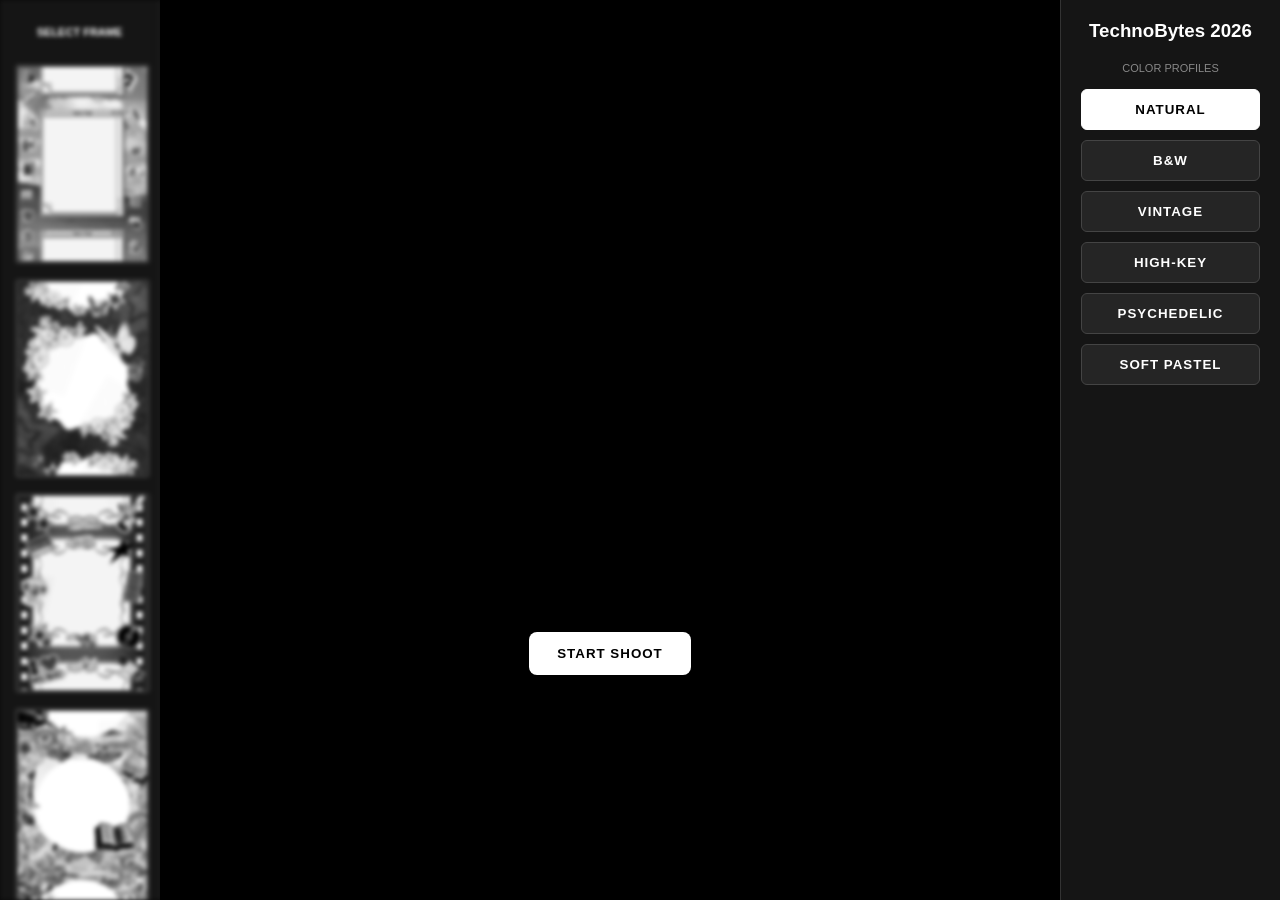
==== index.html @ 18c5fbe5 "Add files via upload" ====
<!DOCTYPE html>
<html lang="en">
<head>
    <meta charset="UTF-8">
    <meta name="viewport" content="width=device-width, initial-scale=1.0">
    <title>TechnoBytes</title>
    <style>
        :root { --bg: #0a0a0a; --accent: #ffffff; --panel: #151515; }
        body, html { margin: 0; padding: 0; width: 100%; height: 100%; background: var(--bg); color: white; font-family: 'Inter', sans-serif; overflow: hidden; }

        .app-container {
            display: grid;
            grid-template-columns: 160px 1fr 220px;
            height: 100vh;
            width: 100vw;
        }

        /* Sidebar: Frames */
        .sidebar-frames {
            background: var(--panel);
            border-right: 1px solid #333;
            overflow-x: hidden;
            overflow-y: auto;
            scrollbar-width: none;
            -ms-overflow-style: none;
            
            display: flex;
            flex-direction: column;
            gap: 15px;
            padding: 15px;
            transition: all 0.4s ease;
            filter: grayscale(1) blur(2px);
            pointer-events: none; /* Locked initially */
        }
        .sidebar-frames::-webkit-scrollbar {
            display: none;
        }
        .sidebar-frames.unlocked {
            filter: none;
            pointer-events: auto;
        }

        .frame-thumb {
            width: 100%; aspect-ratio: 2/3;
            border: 3px solid #333;
            cursor: pointer;
            object-fit: cover;
            border-radius: 4px;
        }
        .frame-thumb.selected { border-color: var(--accent); transform: scale(1.02); }

        /* Main Viewport */
        .viewport {
            position: relative;
            display: flex;
            flex-direction: column;
            align-items: center;
            justify-content: center;
            background: #000;
        }

        #camera-view { width: 85%; max-height: 70%; border-radius: 12px; transform: scaleX(-1); }
        #final-canvas { display: none; max-height: 85vh; max-width: 90%; box-shadow: 0 0 50px rgba(0,0,0,0.8); }

        .controls { margin-top: 25px; display: flex; gap: 15px; z-index: 10; }
        button {
            background: var(--accent); color: #000; border: none;
            padding: 14px 28px; font-weight: bold; border-radius: 8px; cursor: pointer;
            text-transform: uppercase; letter-spacing: 1px;
        }
        
        /* Filters */
        .sidebar-filters { background: var(--panel); border-left: 1px solid #333; padding: 20px; }
        .filter-btn {
            width: 100%; margin-bottom: 10px; background: #252525; color: #fff;
            padding: 12px; border: 1px solid #444; cursor: pointer; border-radius: 6px;
        }
        .filter-btn.active { background: var(--accent); color: #000; border-color: var(--accent); }

        /* Effects */
        #flash { position: fixed; inset: 0; background: white; opacity: 0; pointer-events: none; z-index: 9999; }
        .countdown {
            position: absolute; font-size: 12rem; color: white;
            font-weight: 900; z-index: 100; pointer-events: none;
        }
    </style>
</head>
<body> <!--test-->

<div id="flash"></div>

<div class="app-container">
    <div class="sidebar-frames" id="frame-sidebar">
        <p style="text-align:center; font-size: 11px; color: var(--accent); font-weight: bold;">SELECT FRAME</p>
     <img src="TechnoLayer1.png" class="frame-thumb" data-id="14" crossorigin="anonymous">
     <img src="StudentCouncil.png" class="frame-thumb" data-id="2" crossorigin="anonymous">
     <img src="StagLayer1.png" class="frame-thumb" data-id="3" crossorigin="anonymous">
     <img src="ChronLayer1.png" class="frame-thumb" data-id="4" crossorigin="anonymous">
     <img src="VigiLayer1.png" class="frame-thumb" data-id="13" crossorigin="anonymous">
     <img src="DonatoLayer1.png" class="frame-thumb" data-id="17" crossorigin="anonymous">
     <img src="SanrioLayer1.png" class="frame-thumb" data-id="16" crossorigin="anonymous">
     <img src="PinkLayer1.png" class="frame-thumb" data-id="6" crossorigin="anonymous">
     <img src="MeanGirlsLayer1.png" class="frame-thumb" data-id="7" crossorigin="anonymous">
     <img src="KittenLayer1.png" class="frame-thumb" data-id="8" crossorigin="anonymous">
     <img src="BlueLayer1.png" class="frame-thumb" data-id="9" crossorigin="anonymous">
     <img src="BlackLayer1.png" class="frame-thumb" data-id="10" crossorigin="anonymous">
     <img src="NerdLayer1.png" class="frame-thumb" data-id="11" crossorigin="anonymous">
     <img src="ReceiptLayer1.png" class="frame-thumb" data-id="12" crossorigin="anonymous">
     <img src="ShrekLayer1.png" class="frame-thumb" data-id="15" crossorigin="anonymous">



    </div>
    
    <!-- Preload Layer for sandwiching -->
    <img src="DonatoLayer1.png" id="donato-layer1" style="display:none;" crossorigin="anonymous">
    <img src="DonatoLayer2.png" id="donato-layer2" style="display:none;" crossorigin="anonymous">
    <img src="StudentCouncilLayer2.png" id="layer2-img" style="display:none;" crossorigin="anonymous">
    <img src="StudentCouncilLayer1.png" id="sc-overlay" style="display:none;" crossorigin="anonymous">
    <img src="StagLayer2.png" id="stag-layer2" style="display:none;" crossorigin="anonymous">
    <img src="StagLayer1.png" id="stag-layer1" style="display:none;" crossorigin="anonymous">
    <img src="ChronLayer1.png" id="chron-layer1" style="display:none;" crossorigin="anonymous">
    <img src="ChronLayer2.png" id="chron-layer2" style="display:none;" crossorigin="anonymous">
    <img src="PinkLayer1.png" id="pink-layer1" style="display:none;" crossorigin="anonymous">
    <img src="PinkLayer2.png" id="pink-layer2" style="display:none;" crossorigin="anonymous">
    <img src="MeanGirlsLayer1.png" id="mg-layer1" style="display:none;" crossorigin="anonymous">
    <img src="MeanGirlsLayer2.png" id="mg-layer2" style="display:none;" crossorigin="anonymous">
    <img src="KittenLayer1.png" id="kitten-layer1" style="display:none;" crossorigin="anonymous">
    <img src="KittenLayer2.png" id="kitten-layer2" style="display:none;" crossorigin="anonymous">
    <img src="BlueLayer1.png" id="blue-layer1" style="display:none;" crossorigin="anonymous">
    <img src="BlueLayer2.png" id="blue-layer2" style="display:none;" crossorigin="anonymous">
    <img src="BlackLayer1.png" id="black-layer1" style="display:none;" crossorigin="anonymous">
    <img src="BlackLayer2.png" id="black-layer2" style="display:none;" crossorigin="anonymous">
    <img src="NerdLayer1.png" id="nerd-layer1" style="display:none;" crossorigin="anonymous">
    <img src="NerdLayer2.png" id="nerd-layer2" style="display:none;" crossorigin="anonymous">
    <img src="ReceiptLayer1.png" id="receipt-layer1" style="display:none;" crossorigin="anonymous">
    <img src="ReceiptLayer2.png" id="receipt-layer2" style="display:none;" crossorigin="anonymous">
    <img src="VigiLayer1.png" id="vigi-layer1" style="display:none;" crossorigin="anonymous">
    <img src="VigiLayer2.png" id="vigi-layer2" style="display:none;" crossorigin="anonymous">
    <img src="TechnoLayer1.png" id="techno-layer1" style="display:none;" crossorigin="anonymous">
    <img src="TechnoLayer2.png" id="techno-layer2" style="display:none;" crossorigin="anonymous">
    <img src="ShrekLayer1.png" id="shrek-layer1" style="display:none;" crossorigin="anonymous">
    <img src="ShrekLayer2.png" id="shrek-layer2" style="display:none;" crossorigin="anonymous">
    <img src="SanrioLayer1.png" id="sanrio-layer1" style="display:none;" crossorigin="anonymous">
    <img src="SanrioLayer2.png" id="sanrio-layer2" style="display:none;" crossorigin="anonymous">

    <div class="viewport">
        <video id="camera-view" autoplay playsinline></video>
        <canvas id="final-canvas"></canvas>

        <div class="controls">
            <button id="start-btn">Start Shoot</button>
            <button id="download-btn" style="display:none; background:white;">Save Jpeg</button>
        </div>
    </div>

    <div class="sidebar-filters">
        <h3 style="text-align:center; color: white; margin-top: 0; margin-bottom: 20px;">TechnoBytes 2026</h3>
        <p style="text-align:center; font-size: 11px; color: #888; margin-bottom: 15px;">COLOR PROFILES</p>
        <div id="filter-container">
            <button class="filter-btn active" data-filter="none">Natural</button>
            <button class="filter-btn" data-filter="grayscale(1) contrast(1.2)">B&W</button>
            <button class="filter-btn" data-filter="sepia(0.6) brightness(1.1)">Vintage</button>
            <button class="filter-btn" data-filter="contrast(1.5) saturate(1.5)">High-Key</button>
            <button class="filter-btn" data-filter="hue-rotate(180deg) brightness(1.2)">Psychedelic</button>
            <button class="filter-btn" data-filter="brightness(1.3) contrast(0.9) saturate(0.8)">Soft Pastel</button>
        </div>
    </div>
</div>

<script>
    const video = document.getElementById('camera-view');
    const canvas = document.getElementById('final-canvas');
    const ctx = canvas.getContext('2d');
    const frameSidebar = document.getElementById('frame-sidebar');
    const startBtn = document.getElementById('start-btn');
    const downloadBtn = document.getElementById('download-btn');
    const flashEl = document.getElementById('flash');

    let capturedPhotos = [];
    let currentFilter = 'none';
    let currentFrameImg = document.querySelector('.frame-thumb.selected');

    // Init Camera
    navigator.mediaDevices.getUserMedia({ video: { width: 1280, height: 720 } })
        .then(stream => video.srcObject = stream);

    // Filter Logic
    document.querySelectorAll('.filter-btn').forEach(btn => {
        btn.onclick = () => {
            document.querySelectorAll('.filter-btn').forEach(b => b.classList.remove('active'));
            btn.classList.add('active');
            currentFilter = btn.dataset.filter;
            video.style.filter = currentFilter;
            if(capturedPhotos.length > 0) renderFinal();
        }
    });

    // Frame Selection Logic (Fixed: Re-renders the canvas with existing photos)
    document.querySelectorAll('.frame-thumb').forEach(img => {
        img.onclick = () => {
            document.querySelectorAll('.frame-thumb').forEach(i => i.classList.remove('selected'));
            img.classList.add('selected');
            currentFrameImg = img;
            renderFinal(); // Apply new frame to existing images
        }
    });

    // Take Shots Logic
    startBtn.onclick = () => {
        const targetCount = 3;

        // Initialize session if starting fresh
        if (capturedPhotos.length === 0) {
            video.style.display = 'block';
            canvas.style.display = 'none';
        }

        flash();
        snap();

        if (capturedPhotos.length < targetCount) {
            startBtn.innerText = `Take Photo (${capturedPhotos.length + 1}/${targetCount})`;
        } else {
            // Finalize Session
            video.style.display = 'none';
            canvas.style.display = 'block';
            frameSidebar.classList.add('unlocked');
            downloadBtn.style.display = 'inline-block';
            startBtn.innerText = "Restart";
            startBtn.onclick = () => location.reload();
            renderFinal();
        }
    };

    function flash() {
        flashEl.style.opacity = 1;
        setTimeout(() => flashEl.style.opacity = 0, 100);
    }

    function snap() {
        const temp = document.createElement('canvas');
        temp.width = video.videoWidth;
        temp.height = video.videoHeight;
        const tCtx = temp.getContext('2d');
        
        tCtx.translate(temp.width, 0);
        tCtx.scale(-1, 1);
        tCtx.drawImage(video, 0, 0);
        capturedPhotos.push(temp);
    }

    function renderFinal() {
        if (capturedPhotos.length === 0) return;

        const count = capturedPhotos.length;
        const w = 800; // Canvas width
        const h = (count === 3) ? 2400 : 3200; // Canvas height
        canvas.width = w;
        canvas.height = h;

        const frameId = currentFrameImg.dataset.id;

        // Draw Background
        ctx.filter = 'none';
        ctx.fillStyle = '#000';
        ctx.fillRect(0, 0, w, h);

        // Helper: Draw Photos
        const drawPhotos = () => {
            const padding = 100;
            const slotW = w - (padding * 2);
            const slotH = (h - (padding * (count + 1))) / count;

            capturedPhotos.forEach((imgCanvas, i) => {
                const yPos = padding + (i * (slotH + padding));
                
                // Aspect Ratio Crop Logic (Center Crop)
                const sRatio = imgCanvas.width / imgCanvas.height;
                const dRatio = slotW / slotH;
                let sx, sy, sWidth, sHeight;

                if (sRatio > dRatio) {
                    // Image is wider than slot: Crop width
                    sHeight = imgCanvas.height;
                    sWidth = imgCanvas.height * dRatio;
                    sx = (imgCanvas.width - sWidth) / 2;
                    sy = 0;
                } else {
                    // Image is taller than slot: Crop height
                    sWidth = imgCanvas.width;
                    sHeight = imgCanvas.width / dRatio;
                    sx = 0;
                    sy = (imgCanvas.height - sHeight) / 2;
                }

                // Draw cropped image with 10px radius
                ctx.save();
                ctx.beginPath();
                ctx.roundRect(padding, yPos, slotW, slotH, 30);
                ctx.clip();
                ctx.filter = currentFilter;
                ctx.drawImage(imgCanvas, sx, sy, sWidth, sHeight, padding, yPos, slotW, slotH);
                ctx.restore();

                // Draw Border
                ctx.beginPath();
                ctx.lineWidth = 10;

                if (frameId === '2') {
                    ctx.strokeStyle = '#234d71';
                    ctx.roundRect(padding, yPos, slotW, slotH, 30);
                    ctx.stroke();

                    // Outer Dashed White Border
                    ctx.beginPath();
                    ctx.lineWidth = 4;
                    ctx.strokeStyle = 'white';
                    ctx.setLineDash([12, 12]);
                    ctx.roundRect(padding - 15, yPos - 15, slotW + 30, slotH + 30, 45);
                    ctx.stroke();
                    ctx.setLineDash([]);
                } else {
                    ctx.strokeStyle = 'white';
                    ctx.roundRect(padding, yPos, slotW, slotH, 30);
                    ctx.stroke();
                }
            });
            ctx.filter = 'none';
        };

        // Helper: Draw Image Fit
        const drawImageFit = (img) => {
            const fRatio = img.naturalWidth / img.naturalHeight;
            const cRatio = w / h;
            let dw, dh, dx, dy;

            if (fRatio > cRatio) {
                dh = h;
                dw = h * fRatio;
                dx = (w - dw) / 2;
                dy = 0;
            } else {
                dw = w;
                dh = w / fRatio;
                dx = 0;
                dy = (h - dh) / 2;
            }
            ctx.drawImage(img, 0, 0, img.naturalWidth, img.naturalHeight, dx, dy, dw, dh);
            return { dx, dy, dw, dh };
        };

        // --- Frame Logic Switch ---
        if (frameId === '2') {
            // FRAME 2: Student Council (3 Layers: Photos + Middle + Top)
            
            // 1. Photos (Layer 1)
            drawPhotos();

            // 2. StudentCouncilLayer1 (Layer 2) - Remove White
            const scOverlay = document.getElementById('sc-overlay');
            if (scOverlay) {
                // Create a temp canvas to remove white background
                const tempC = document.createElement('canvas');
                tempC.width = w;
                tempC.height = h;
                const tCtx = tempC.getContext('2d');

                // Draw overlay stretched to fit (ensures alignment)
                tCtx.drawImage(scOverlay, 0, 0, w, h);

                try {
                    const imgData = tCtx.getImageData(0, 0, w, h);
                    const data = imgData.data;
                    
                    // Define Photo Slots (Replicating drawPhotos logic)
                    const padding = 100;
                    const slotH = (h - (padding * (count + 1))) / count;
                    
                    // Iterate over each slot and clear white pixels specifically in that area
                    for (let k = 0; k < count; k++) {
                        const yStart = Math.floor(padding + (k * (slotH + padding)));
                        const yEnd = Math.floor(yStart + slotH);
                        const xStart = padding;
                        const xEnd = w - padding;
                        
                        // Process only the pixels within this slot's rectangle
                        for (let y = yStart; y < yEnd; y++) {
                            const rowStart = y * w * 4;
                            for (let x = xStart; x < xEnd; x++) {
                                const i = rowStart + (x * 4);
                                // If pixel is white, make it transparent
                                if (data[i] > 230 && data[i + 1] > 230 && data[i + 2] > 230) {
                                    data[i + 3] = 0;
                                }
                            }
                        }
                    }
                    tCtx.putImageData(imgData, 0, 0);
                    ctx.drawImage(tempC, 0, 0);
                } catch (e) {
                    // Fallback
                    ctx.drawImage(scOverlay, 0, 0, w, h);
                }
            }

            // 3. Top Layer (StudentCouncilLayer2)
            const layer2 = document.getElementById('layer2-img');
            if (layer2) {
                ctx.drawImage(layer2, 0, 0, w, h);
            }

        } else if (frameId === '6') {
            // FRAME 6: Pink (3 Layers: Photos + PinkLayer1 + PinkLayer2)
            
            // 1. Photos
            drawPhotos();

            // 2. PinkLayer1 (Remove White)
            const pinkL1 = document.getElementById('pink-layer1');
            if (pinkL1) {
                const tempC = document.createElement('canvas');
                tempC.width = w;
                tempC.height = h;
                const tCtx = tempC.getContext('2d');
                tCtx.drawImage(pinkL1, 0, 0, w, h);

                try {
                    const imgData = tCtx.getImageData(0, 0, w, h);
                    const data = imgData.data;
                    const padding = 100;
                    const slotH = (h - (padding * (count + 1))) / count;
                    for (let k = 0; k < count; k++) {
                        const yStart = Math.floor(padding + (k * (slotH + padding)));
                        const yEnd = Math.floor(yStart + slotH);
                        const xStart = padding;
                        const xEnd = w - padding;
                        for (let y = yStart; y < yEnd; y++) {
                            const rowStart = y * w * 4;
                            for (let x = xStart; x < xEnd; x++) {
                                const i = rowStart + (x * 4);
                                if (data[i] > 230 && data[i + 1] > 230 && data[i + 2] > 230) data[i + 3] = 0;
                            }
                        }
                    }
                    tCtx.putImageData(imgData, 0, 0);
                    ctx.drawImage(tempC, 0, 0);
                } catch (e) { ctx.drawImage(pinkL1, 0, 0, w, h); }
            }

            // 3. PinkLayer2
            const pinkL2 = document.getElementById('pink-layer2');
            if (pinkL2) {
                ctx.drawImage(pinkL2, 0, 0, w, h);
            }

        } else if (frameId === '7') {
            // FRAME 7: Mean Girls (3 Layers: Photos + MeanGirlsLayer1 + MeanGirlsLayer2)
            
            // 1. Photos
            drawPhotos();

            // 2. MeanGirlsLayer1 (Remove White)
            const mgL1 = document.getElementById('mg-layer1');
            if (mgL1) {
                const tempC = document.createElement('canvas');
                tempC.width = w;
                tempC.height = h;
                const tCtx = tempC.getContext('2d');
                tCtx.drawImage(mgL1, 0, 0, w, h);

                try {
                    const imgData = tCtx.getImageData(0, 0, w, h);
                    const data = imgData.data;
                    const padding = 100;
                    const slotH = (h - (padding * (count + 1))) / count;
                    for (let k = 0; k < count; k++) {
                        const yStart = Math.floor(padding + (k * (slotH + padding)));
                        const yEnd = Math.floor(yStart + slotH);
                        const xStart = padding;
                        const xEnd = w - padding;
                        for (let y = yStart; y < yEnd; y++) {
                            const rowStart = y * w * 4;
                            for (let x = xStart; x < xEnd; x++) {
                                const i = rowStart + (x * 4);
                                if (data[i] > 230 && data[i + 1] > 230 && data[i + 2] > 230) data[i + 3] = 0;
                            }
                        }
                    }
                    tCtx.putImageData(imgData, 0, 0);
                    ctx.drawImage(tempC, 0, 0);
                } catch (e) { ctx.drawImage(mgL1, 0, 0, w, h); }
            }

            // 3. MeanGirlsLayer2
            const mgL2 = document.getElementById('mg-layer2');
            if (mgL2) {
                ctx.drawImage(mgL2, 0, 0, w, h);
            }

        } else if (frameId === '8') {
            // FRAME 8: Kitten (3 Layers: Photos + KittenLayer1 + KittenLayer2)
            
            // 1. Photos
            drawPhotos();

            // 2. KittenLayer1 (Remove White)
            const kittenL1 = document.getElementById('kitten-layer1');
            if (kittenL1) {
                const tempC = document.createElement('canvas');
                tempC.width = w;
                tempC.height = h;
                const tCtx = tempC.getContext('2d');
                tCtx.drawImage(kittenL1, 0, 0, w, h);

                try {
                    const imgData = tCtx.getImageData(0, 0, w, h);
                    const data = imgData.data;
                    const padding = 100;
                    const slotH = (h - (padding * (count + 1))) / count;
                    for (let k = 0; k < count; k++) {
                        const yStart = Math.floor(padding + (k * (slotH + padding)));
                        const yEnd = Math.floor(yStart + slotH);
                        const xStart = padding;
                        const xEnd = w - padding;
                        for (let y = yStart; y < yEnd; y++) {
                            const rowStart = y * w * 4;
                            for (let x = xStart; x < xEnd; x++) {
                                const i = rowStart + (x * 4);
                                if (data[i] > 230 && data[i + 1] > 230 && data[i + 2] > 230) data[i + 3] = 0;
                            }
                        }
                    }
                    tCtx.putImageData(imgData, 0, 0);
                    ctx.drawImage(tempC, 0, 0);
                } catch (e) { ctx.drawImage(kittenL1, 0, 0, w, h); }
            }

            // 3. KittenLayer2
            const kittenL2 = document.getElementById('kitten-layer2');
            if (kittenL2) {
                ctx.drawImage(kittenL2, 0, 0, w, h);
            }

        } else if (frameId === '9') {
            // FRAME 9: Blue (3 Layers: Photos + BlueLayer1 + BlueLayer2)
            
            // 1. Photos
            drawPhotos();

            // 2. BlueLayer1 (Remove White)
            const blueL1 = document.getElementById('blue-layer1');
            if (blueL1) {
                const tempC = document.createElement('canvas');
                tempC.width = w;
                tempC.height = h;
                const tCtx = tempC.getContext('2d');
                tCtx.drawImage(blueL1, 0, 0, w, h);

                try {
                    const imgData = tCtx.getImageData(0, 0, w, h);
                    const data = imgData.data;
                    const padding = 100;
                    const slotH = (h - (padding * (count + 1))) / count;
                    for (let k = 0; k < count; k++) {
                        const yStart = Math.floor(padding + (k * (slotH + padding)));
                        const yEnd = Math.floor(yStart + slotH);
                        const xStart = padding;
                        const xEnd = w - padding;
                        for (let y = yStart; y < yEnd; y++) {
                            const rowStart = y * w * 4;
                            for (let x = xStart; x < xEnd; x++) {
                                const i = rowStart + (x * 4);
                                if (data[i] > 230 && data[i + 1] > 230 && data[i + 2] > 230) data[i + 3] = 0;
                            }
                        }
                    }
                    tCtx.putImageData(imgData, 0, 0);
                    ctx.drawImage(tempC, 0, 0);
                } catch (e) { ctx.drawImage(blueL1, 0, 0, w, h); }
            }

            // 3. BlueLayer2
            const blueL2 = document.getElementById('blue-layer2');
            if (blueL2) {
                ctx.drawImage(blueL2, 0, 0, w, h);
            }

        } else if (frameId === '10') {
            // FRAME 10: Black (3 Layers: Photos + BlackLayer1 + BlackLayer2)
            
            // 1. Photos
            drawPhotos();

            // 2. BlackLayer1 (Remove White)
            const blackL1 = document.getElementById('black-layer1');
            if (blackL1) {
                const tempC = document.createElement('canvas');
                tempC.width = w;
                tempC.height = h;
                const tCtx = tempC.getContext('2d');
                tCtx.drawImage(blackL1, 0, 0, w, h);

                try {
                    const imgData = tCtx.getImageData(0, 0, w, h);
                    const data = imgData.data;
                    const padding = 100;
                    const slotH = (h - (padding * (count + 1))) / count;
                    for (let k = 0; k < count; k++) {
                        const yStart = Math.floor(padding + (k * (slotH + padding)));
                        const yEnd = Math.floor(yStart + slotH);
                        const xStart = padding;
                        const xEnd = w - padding;
                        for (let y = yStart; y < yEnd; y++) {
                            const rowStart = y * w * 4;
                            for (let x = xStart; x < xEnd; x++) {
                                const i = rowStart + (x * 4);
                                if (data[i] > 230 && data[i + 1] > 230 && data[i + 2] > 230) data[i + 3] = 0;
                            }
                        }
                    }
                    tCtx.putImageData(imgData, 0, 0);
                    ctx.drawImage(tempC, 0, 0);
                } catch (e) { ctx.drawImage(blackL1, 0, 0, w, h); }
            }

            // 3. BlackLayer2
            const blackL2 = document.getElementById('black-layer2');
            if (blackL2) {
                ctx.drawImage(blackL2, 0, 0, w, h);
            }

        } else if (frameId === '11') {
            // FRAME 11: Nerd (3 Layers: Photos + NerdLayer1 + NerdLayer2)
            
            // 1. Photos
            drawPhotos();

            // 2. NerdLayer1 (Remove White)
            const nerdL1 = document.getElementById('nerd-layer1');
            if (nerdL1) {
                const tempC = document.createElement('canvas');
                tempC.width = w;
                tempC.height = h;
                const tCtx = tempC.getContext('2d');
                tCtx.drawImage(nerdL1, 0, 0, w, h);

                try {
                    const imgData = tCtx.getImageData(0, 0, w, h);
                    const data = imgData.data;
                    const padding = 100;
                    const slotH = (h - (padding * (count + 1))) / count;
                    for (let k = 0; k < count; k++) {
                        const yStart = Math.floor(padding + (k * (slotH + padding)));
                        const yEnd = Math.floor(yStart + slotH);
                        const xStart = padding;
                        const xEnd = w - padding;
                        for (let y = yStart; y < yEnd; y++) {
                            const rowStart = y * w * 4;
                            for (let x = xStart; x < xEnd; x++) {
                                const i = rowStart + (x * 4);
                                if (data[i] > 230 && data[i + 1] > 230 && data[i + 2] > 230) data[i + 3] = 0;
                            }
                        }
                    }
                    tCtx.putImageData(imgData, 0, 0);
                    ctx.drawImage(tempC, 0, 0);
                } catch (e) { ctx.drawImage(nerdL1, 0, 0, w, h); }
            }

            // 3. NerdLayer2
            const nerdL2 = document.getElementById('nerd-layer2');
            if (nerdL2) {
                ctx.drawImage(nerdL2, 0, 0, w, h);
            }

        } else if (frameId === '12') {
            // FRAME 12: Receipt (3 Layers: Photos + ReceiptLayer1 + ReceiptLayer2)
            
            // 1. Photos
            drawPhotos();

            // 2. ReceiptLayer1 (Remove White)
            const receiptL1 = document.getElementById('receipt-layer1');
            if (receiptL1) {
                const tempC = document.createElement('canvas');
                tempC.width = w;
                tempC.height = h;
                const tCtx = tempC.getContext('2d');
                tCtx.drawImage(receiptL1, 0, 0, w, h);

                try {
                    const imgData = tCtx.getImageData(0, 0, w, h);
                    const data = imgData.data;
                    const padding = 100;
                    const slotH = (h - (padding * (count + 1))) / count;
                    for (let k = 0; k < count; k++) {
                        const yStart = Math.floor(padding + (k * (slotH + padding)));
                        const yEnd = Math.floor(yStart + slotH);
                        const xStart = padding;
                        const xEnd = w - padding;
                        for (let y = yStart; y < yEnd; y++) {
                            const rowStart = y * w * 4;
                            for (let x = xStart; x < xEnd; x++) {
                                const i = rowStart + (x * 4);
                                if (data[i] > 230 && data[i + 1] > 230 && data[i + 2] > 230) data[i + 3] = 0;
                            }
                        }
                    }
                    tCtx.putImageData(imgData, 0, 0);
                    ctx.drawImage(tempC, 0, 0);
                } catch (e) { ctx.drawImage(receiptL1, 0, 0, w, h); }
            }

            // 3. ReceiptLayer2
            const receiptL2 = document.getElementById('receipt-layer2');
            if (receiptL2) {
                ctx.drawImage(receiptL2, 0, 0, w, h);
            }

        } else if (frameId === '13') {
            // FRAME 13: Vigi (3 Layers: Photos + VigiLayer1 + VigiLayer2)
            
            // 1. Photos
            drawPhotos();

            // 2. VigiLayer1 (Remove White)
            const vigiL1 = document.getElementById('vigi-layer1');
            if (vigiL1) {
                const tempC = document.createElement('canvas');
                tempC.width = w;
                tempC.height = h;
                const tCtx = tempC.getContext('2d');
                tCtx.drawImage(vigiL1, 0, 0, w, h);

                try {
                    const imgData = tCtx.getImageData(0, 0, w, h);
                    const data = imgData.data;
                    const padding = 100;
                    const slotH = (h - (padding * (count + 1))) / count;
                    for (let k = 0; k < count; k++) {
                        const yStart = Math.floor(padding + (k * (slotH + padding)));
                        const yEnd = Math.floor(yStart + slotH);
                        const xStart = padding;
                        const xEnd = w - padding;
                        for (let y = yStart; y < yEnd; y++) {
                            const rowStart = y * w * 4;
                            for (let x = xStart; x < xEnd; x++) {
                                const i = rowStart + (x * 4);
                                if (data[i] > 230 && data[i + 1] > 230 && data[i + 2] > 230) data[i + 3] = 0;
                            }
                        }
                    }
                    tCtx.putImageData(imgData, 0, 0);
                    ctx.drawImage(tempC, 0, 0);
                } catch (e) { ctx.drawImage(vigiL1, 0, 0, w, h); }
            }

            // 3. VigiLayer2
            const vigiL2 = document.getElementById('vigi-layer2');
            if (vigiL2) {
                ctx.drawImage(vigiL2, 0, 0, w, h);
            }

        } else if (frameId === '14') {
            // FRAME 14: Techno (3 Layers: Photos + TechnoLayer1 + TechnoLayer2)
            
            // 1. Photos
            drawPhotos();

            // 2. TechnoLayer1 (Remove White)
            const technoL1 = document.getElementById('techno-layer1');
            if (technoL1) {
                const tempC = document.createElement('canvas');
                tempC.width = w;
                tempC.height = h;
                const tCtx = tempC.getContext('2d');
                tCtx.drawImage(technoL1, 0, 0, w, h);

                try {
                    const imgData = tCtx.getImageData(0, 0, w, h);
                    const data = imgData.data;
                    const padding = 100;
                    const slotH = (h - (padding * (count + 1))) / count;
                    for (let k = 0; k < count; k++) {
                        const yStart = Math.floor(padding + (k * (slotH + padding)));
                        const yEnd = Math.floor(yStart + slotH);
                        const xStart = padding;
                        const xEnd = w - padding;
                        for (let y = yStart; y < yEnd; y++) {
                            const rowStart = y * w * 4;
                            for (let x = xStart; x < xEnd; x++) {
                                const i = rowStart + (x * 4);
                                if (data[i] > 230 && data[i + 1] > 230 && data[i + 2] > 230) data[i + 3] = 0;
                            }
                        }
                    }
                    tCtx.putImageData(imgData, 0, 0);
                    ctx.drawImage(tempC, 0, 0);
                } catch (e) { ctx.drawImage(technoL1, 0, 0, w, h); }
            }

            // 3. TechnoLayer2
            const technoL2 = document.getElementById('techno-layer2');
            if (technoL2) {
                ctx.drawImage(technoL2, 0, 0, w, h);
            }

        } else if (frameId === '15') {
            // FRAME 15: Shrek (3 Layers: Photos + ShrekLayer1 + ShrekLayer2)
            
            // 1. Photos
            drawPhotos();

            // 2. ShrekLayer1 (Remove White)
            const shrekL1 = document.getElementById('shrek-layer1');
            if (shrekL1) {
                const tempC = document.createElement('canvas');
                tempC.width = w;
                tempC.height = h;
                const tCtx = tempC.getContext('2d');
                tCtx.drawImage(shrekL1, 0, 0, w, h);

                try {
                    const imgData = tCtx.getImageData(0, 0, w, h);
                    const data = imgData.data;
                    const padding = 100;
                    const slotH = (h - (padding * (count + 1))) / count;
                    for (let k = 0; k < count; k++) {
                        const yStart = Math.floor(padding + (k * (slotH + padding)));
                        const yEnd = Math.floor(yStart + slotH);
                        const xStart = padding;
                        const xEnd = w - padding;
                        for (let y = yStart; y < yEnd; y++) {
                            const rowStart = y * w * 4;
                            for (let x = xStart; x < xEnd; x++) {
                                const i = rowStart + (x * 4);
                                if (data[i] > 230 && data[i + 1] > 230 && data[i + 2] > 230) data[i + 3] = 0;
                            }
                        }
                    }
                    tCtx.putImageData(imgData, 0, 0);
                    ctx.drawImage(tempC, 0, 0);
                } catch (e) { ctx.drawImage(shrekL1, 0, 0, w, h); }
            }

            // 3. ShrekLayer2
            const shrekL2 = document.getElementById('shrek-layer2');
            if (shrekL2) {
                ctx.drawImage(shrekL2, 0, 0, w, h);
            }

        } else if (frameId === '16') {
            // FRAME 16: Sanrio (3 Layers: Photos + SanrioLayer1 + SanrioLayer2)
            
            // 1. Photos
            drawPhotos();

            // 2. SanrioLayer1 (Remove Black)
            const sanrioL1 = document.getElementById('sanrio-layer1');
            if (sanrioL1) {
                const tempC = document.createElement('canvas');
                tempC.width = w;
                tempC.height = h;
                const tCtx = tempC.getContext('2d');
                tCtx.drawImage(sanrioL1, 0, 0, w, h);

                try {
                    const imgData = tCtx.getImageData(0, 0, w, h);
                    const data = imgData.data;
                    const padding = 100;
                    const slotH = (h - (padding * (count + 1))) / count;
                    for (let k = 0; k < count; k++) {
                        const yStart = Math.floor(padding + (k * (slotH + padding)));
                        const yEnd = Math.floor(yStart + slotH);
                        const xStart = padding;
                        const xEnd = w - padding;
                        for (let y = yStart; y < yEnd; y++) {
                            const rowStart = y * w * 4;
                            for (let x = xStart; x < xEnd; x++) {
                                const i = rowStart + (x * 4);
                                if (data[i] < 50 && data[i + 1] < 50 && data[i + 2] < 50) data[i + 3] = 0;
                            }
                        }
                    }
                    tCtx.putImageData(imgData, 0, 0);
                    ctx.drawImage(tempC, 0, 0);
                } catch (e) { ctx.drawImage(sanrioL1, 0, 0, w, h); }
            }

            // 3. SanrioLayer2
            const sanrioL2 = document.getElementById('sanrio-layer2');
            if (sanrioL2) {
                ctx.drawImage(sanrioL2, 0, 0, w, h);
            }

        } else if (frameId === '17') {
            // FRAME 17: Donato (3 Layers: Photos + DonatoLayer1 + DonatoLayer2)
            
            // 1. Photos
            drawPhotos();

            // 2. DonatoLayer1 (Remove White)
            const donatoL1 = document.getElementById('donato-layer1');
            if (donatoL1) {
                const tempC = document.createElement('canvas');
                tempC.width = w;
                tempC.height = h;
                const tCtx = tempC.getContext('2d');
                tCtx.drawImage(donatoL1, 0, 0, w, h);

                try {
                    const imgData = tCtx.getImageData(0, 0, w, h);
                    const data = imgData.data;
                    const padding = 100;
                    const slotH = (h - (padding * (count + 1))) / count;
                    for (let k = 0; k < count; k++) {
                        const yStart = Math.floor(padding + (k * (slotH + padding)));
                        const yEnd = Math.floor(yStart + slotH);
                        const xStart = padding;
                        const xEnd = w - padding;
                        for (let y = yStart; y < yEnd; y++) {
                            const rowStart = y * w * 4;
                            for (let x = xStart; x < xEnd; x++) {
                                const i = rowStart + (x * 4);
                                if (data[i] > 230 && data[i + 1] > 230 && data[i + 2] > 230) data[i + 3] = 0;
                            }
                        }
                    }
                    tCtx.putImageData(imgData, 0, 0);
                    ctx.drawImage(tempC, 0, 0);
                } catch (e) { ctx.drawImage(donatoL1, 0, 0, w, h); }
            }

            // 3. DonatoLayer2
            const donatoL2 = document.getElementById('donato-layer2');
            if (donatoL2) {
                ctx.drawImage(donatoL2, 0, 0, w, h);
            }

        } else if (frameId === '3') {
            // FRAME 3: Stag (3 Layers: Photos + StagLayer1 + StagLayer2)
            
            // 1. Photos
            drawPhotos();

            // 2. StagLayer1 (Remove White)
            const stagL1 = document.getElementById('stag-layer1');
            if (stagL1) {
                const tempC = document.createElement('canvas');
                tempC.width = w;
                tempC.height = h;
                const tCtx = tempC.getContext('2d');

                tCtx.drawImage(stagL1, 0, 0, w, h);

                try {
                    const imgData = tCtx.getImageData(0, 0, w, h);
                    const data = imgData.data;
                    
                    const padding = 100;
                    const slotH = (h - (padding * (count + 1))) / count;

                    for (let k = 0; k < count; k++) {
                        const yStart = Math.floor(padding + (k * (slotH + padding)));
                        const yEnd = Math.floor(yStart + slotH);
                        const xStart = padding;
                        const xEnd = w - padding;
                        
                        for (let y = yStart; y < yEnd; y++) {
                            const rowStart = y * w * 4;
                            for (let x = xStart; x < xEnd; x++) {
                                const i = rowStart + (x * 4);
                            if (data[i] > 230 && data[i + 1] > 230 && data[i + 2] > 230) {
                                    data[i + 3] = 0;
                                }
                            }
                        }
                    }
                    tCtx.putImageData(imgData, 0, 0);
                    ctx.drawImage(tempC, 0, 0);
                } catch (e) {
                    ctx.drawImage(stagL1, 0, 0, w, h);
                }
            }

            // 3. StagLayer2 (Draw As-Is)
            const stagL2 = document.getElementById('stag-layer2');
            if (stagL2) {
                ctx.drawImage(stagL2, 0, 0, w, h);
            }

        } else if (frameId === '4') {
            // FRAME 4: Chronicles (3 Layers: Photos + ChronLayer1 + ChronLayer2)
            
            // 1. Photos
            drawPhotos();

            // 2. ChronLayer1 (Remove White)
            const chronL1 = document.getElementById('chron-layer1');
            if (chronL1) {
                const tempC = document.createElement('canvas');
                tempC.width = w;
                tempC.height = h;
                const tCtx = tempC.getContext('2d');

                tCtx.drawImage(chronL1, 0, 0, w, h);

                try {
                    const imgData = tCtx.getImageData(0, 0, w, h);
                    const data = imgData.data;
                    
                    const padding = 100;
                    const slotH = (h - (padding * (count + 1))) / count;

                    for (let k = 0; k < count; k++) {
                        const yStart = Math.floor(padding + (k * (slotH + padding)));
                        const yEnd = Math.floor(yStart + slotH);
                        const xStart = padding;
                        const xEnd = w - padding;
                        
                        for (let y = yStart; y < yEnd; y++) {
                            const rowStart = y * w * 4;
                            for (let x = xStart; x < xEnd; x++) {
                                const i = rowStart + (x * 4);
                                if (data[i] > 230 && data[i + 1] > 230 && data[i + 2] > 230) {
                                    data[i + 3] = 0;
                                }
                            }
                        }
                    }
                    tCtx.putImageData(imgData, 0, 0);
                    ctx.drawImage(tempC, 0, 0);
                } catch (e) {
                    ctx.drawImage(chronL1, 0, 0, w, h);
                }
            }

            // 3. ChronLayer2 (Draw As-Is)
            const chronL2 = document.getElementById('chron-layer2');
            if (chronL2) {
                ctx.drawImage(chronL2, 0, 0, w, h);
            }

        } else {
            // ALL OTHER FRAMES (Standard Mode)
            
            // 1. Photos
            drawPhotos();

            // 2. Foreground Frame
            drawImageFit(currentFrameImg);
        }
    }

    downloadBtn.onclick = () => {
        const link = document.createElement('a');
        link.download = `photobooth_${Date.now()}.jpg`;
        link.href = canvas.toDataURL('image/jpeg', 0.9);
        document.body.appendChild(link);
        link.click();
        document.body.removeChild(link);
    };
</script>
</body>
</html>
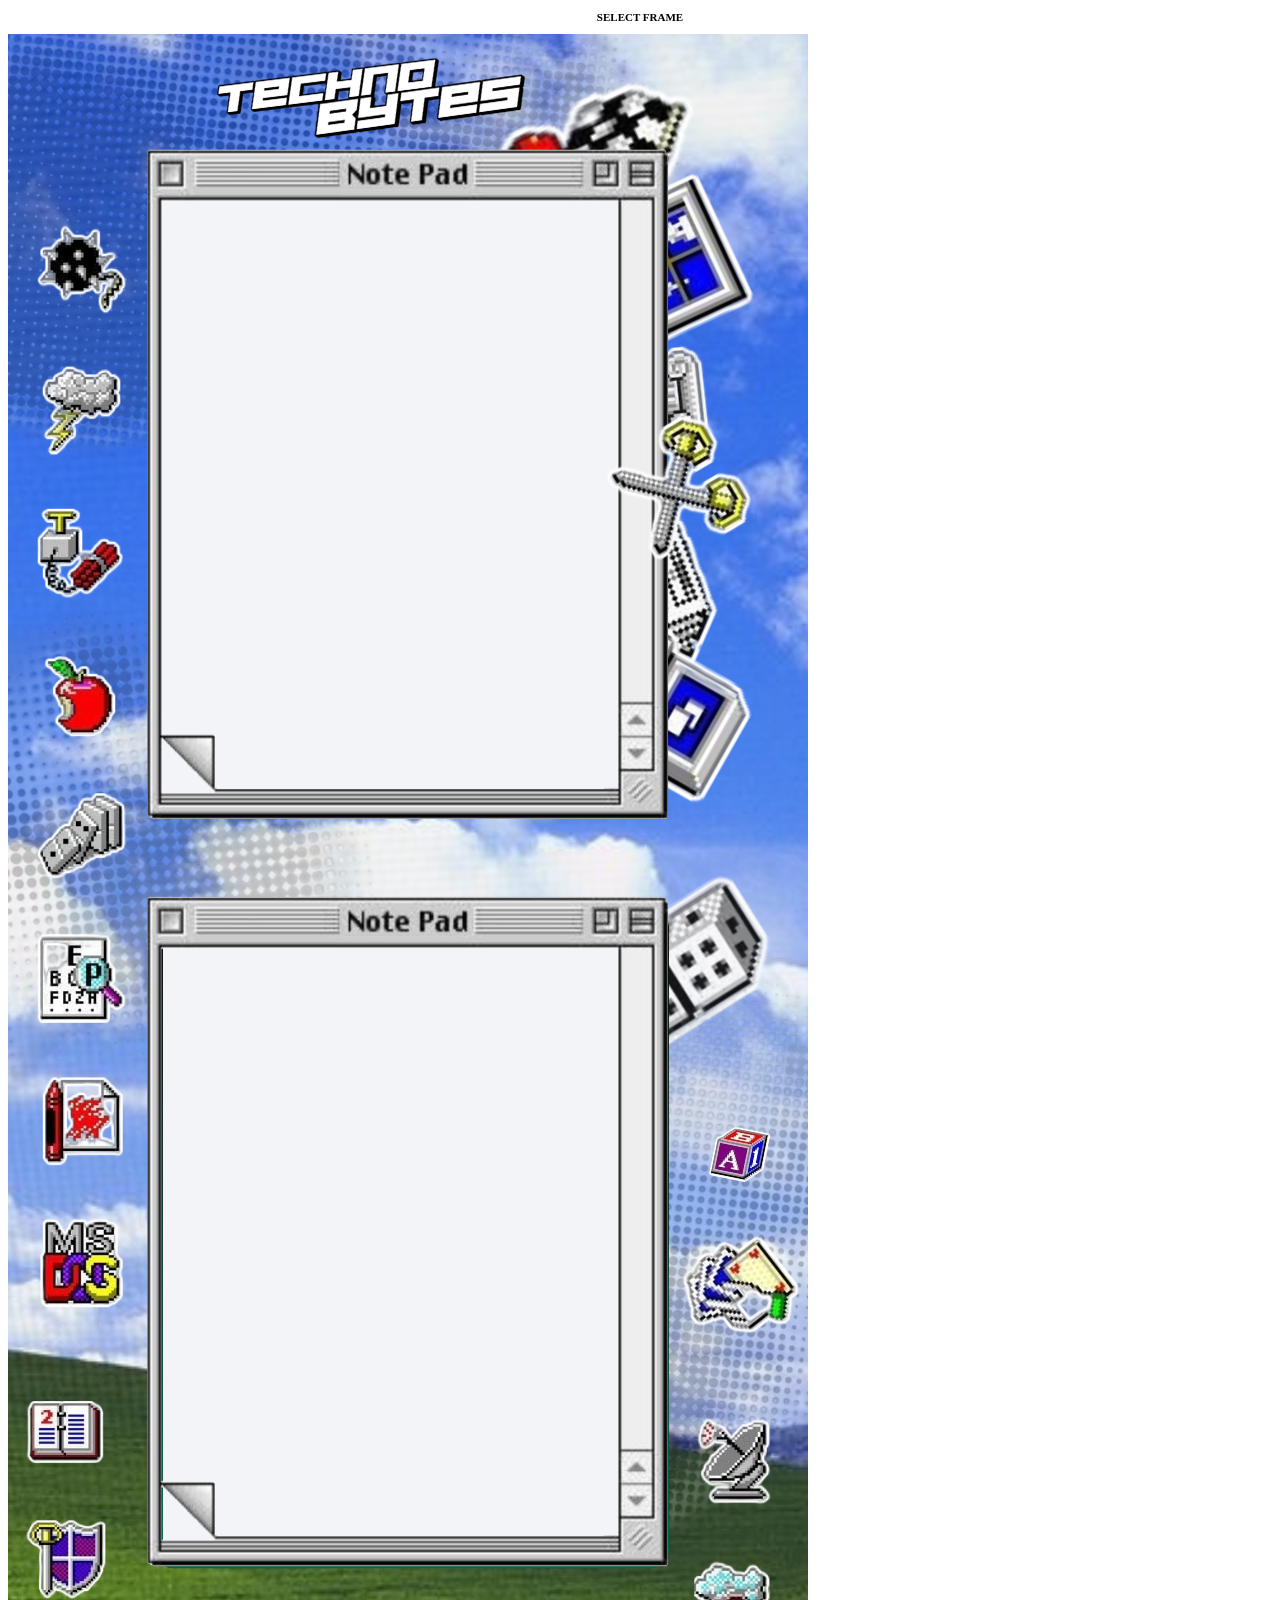
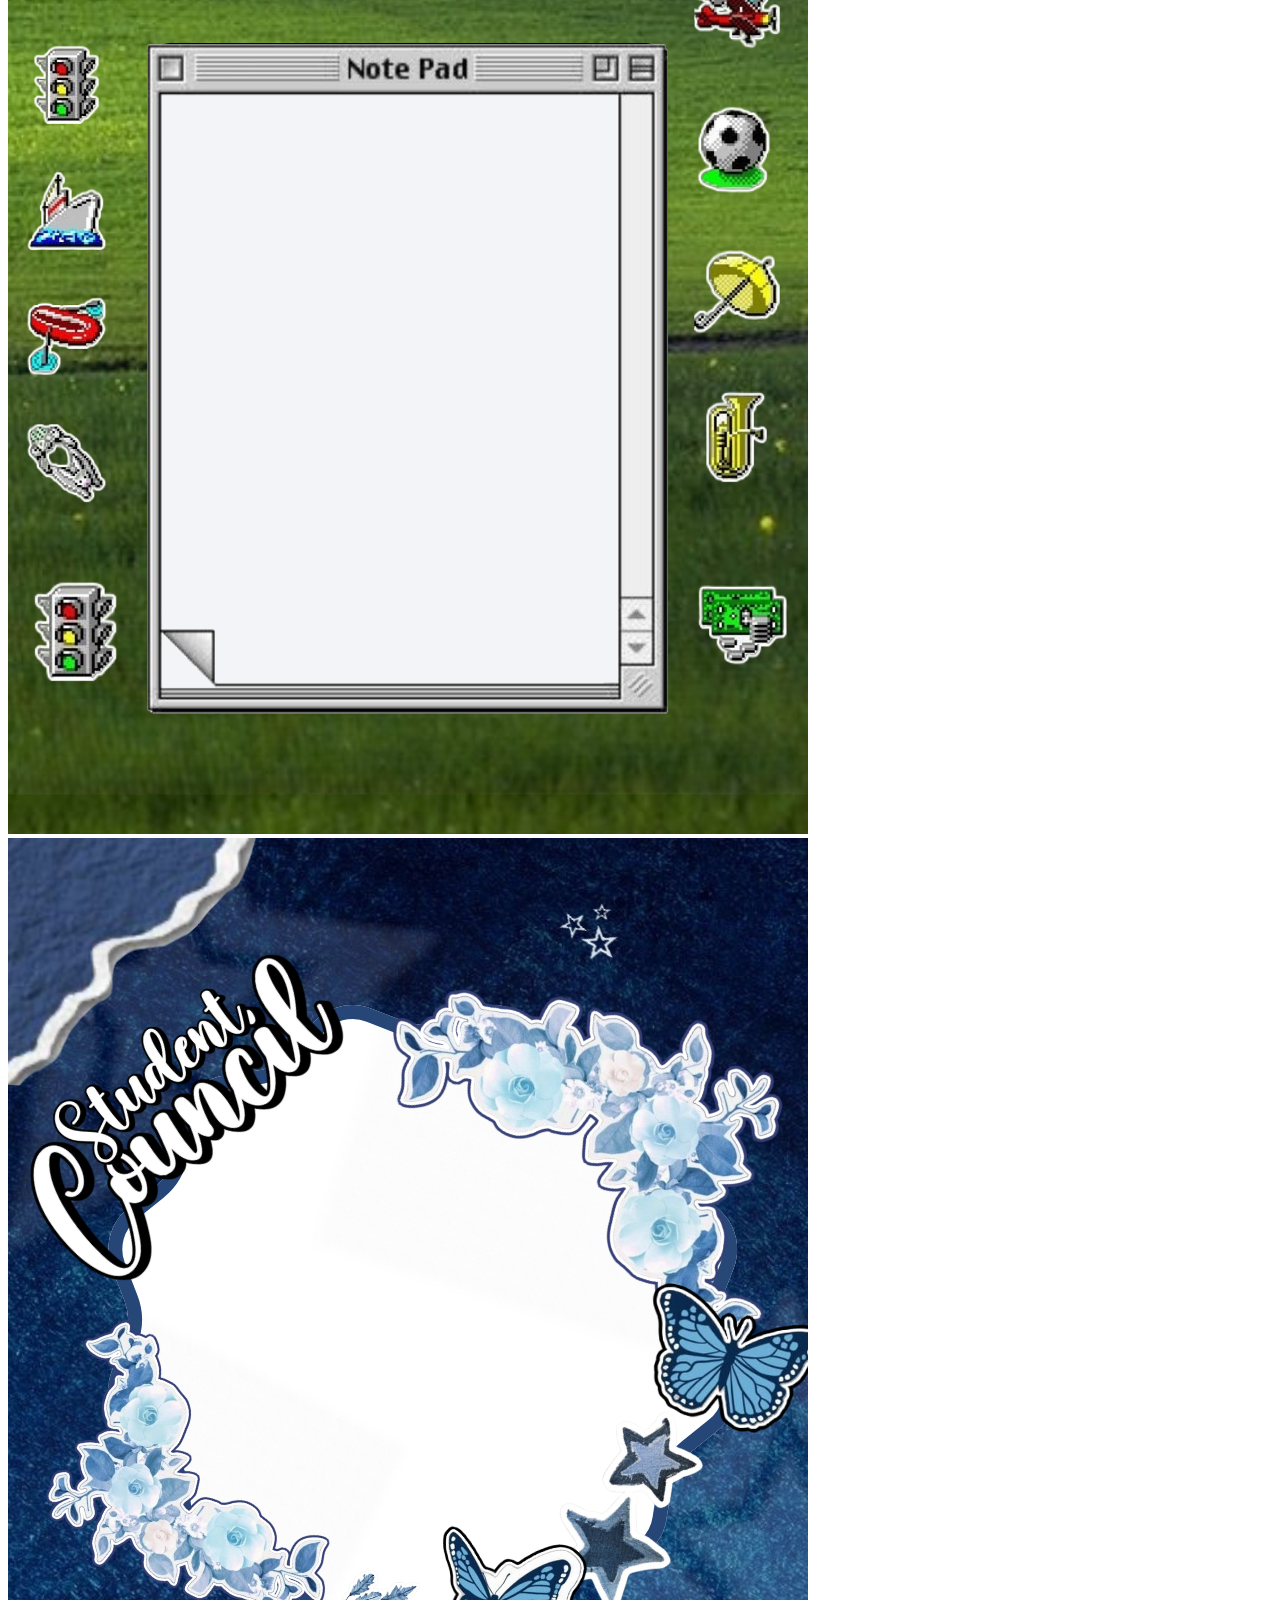
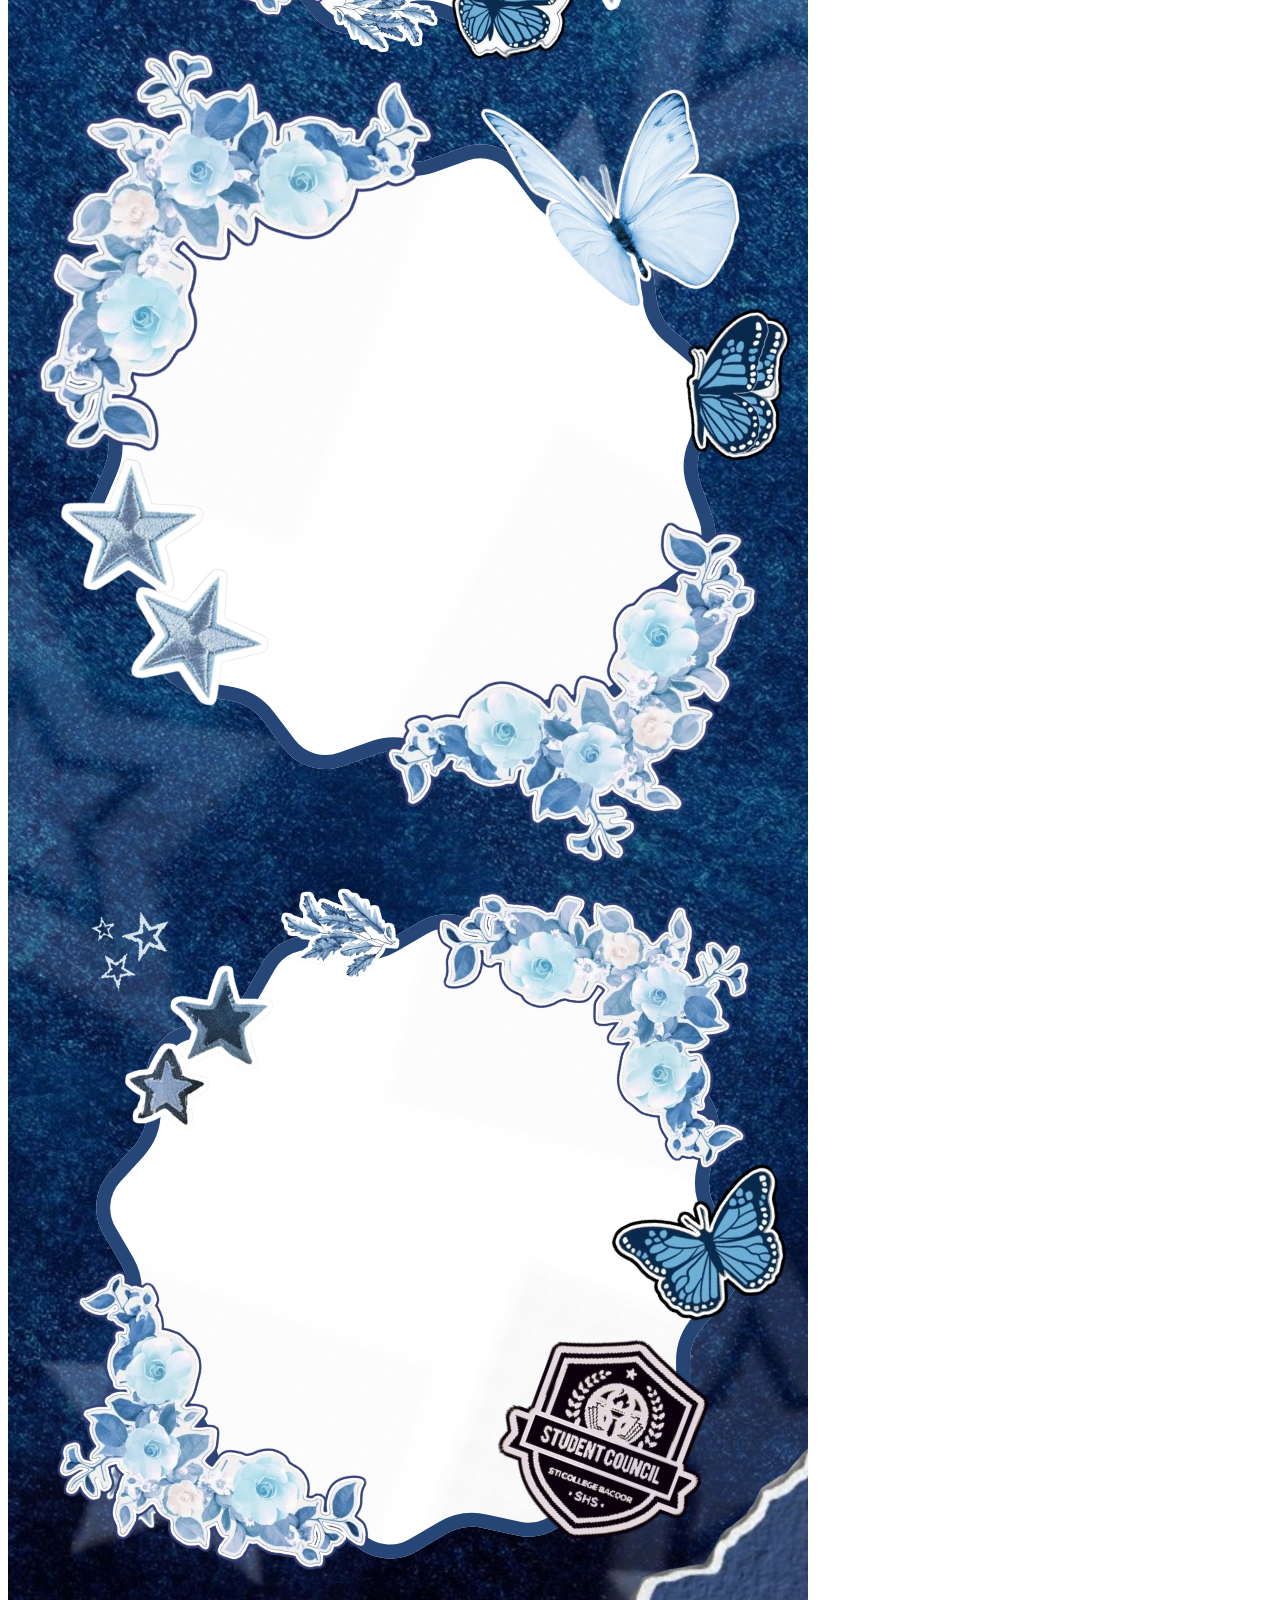
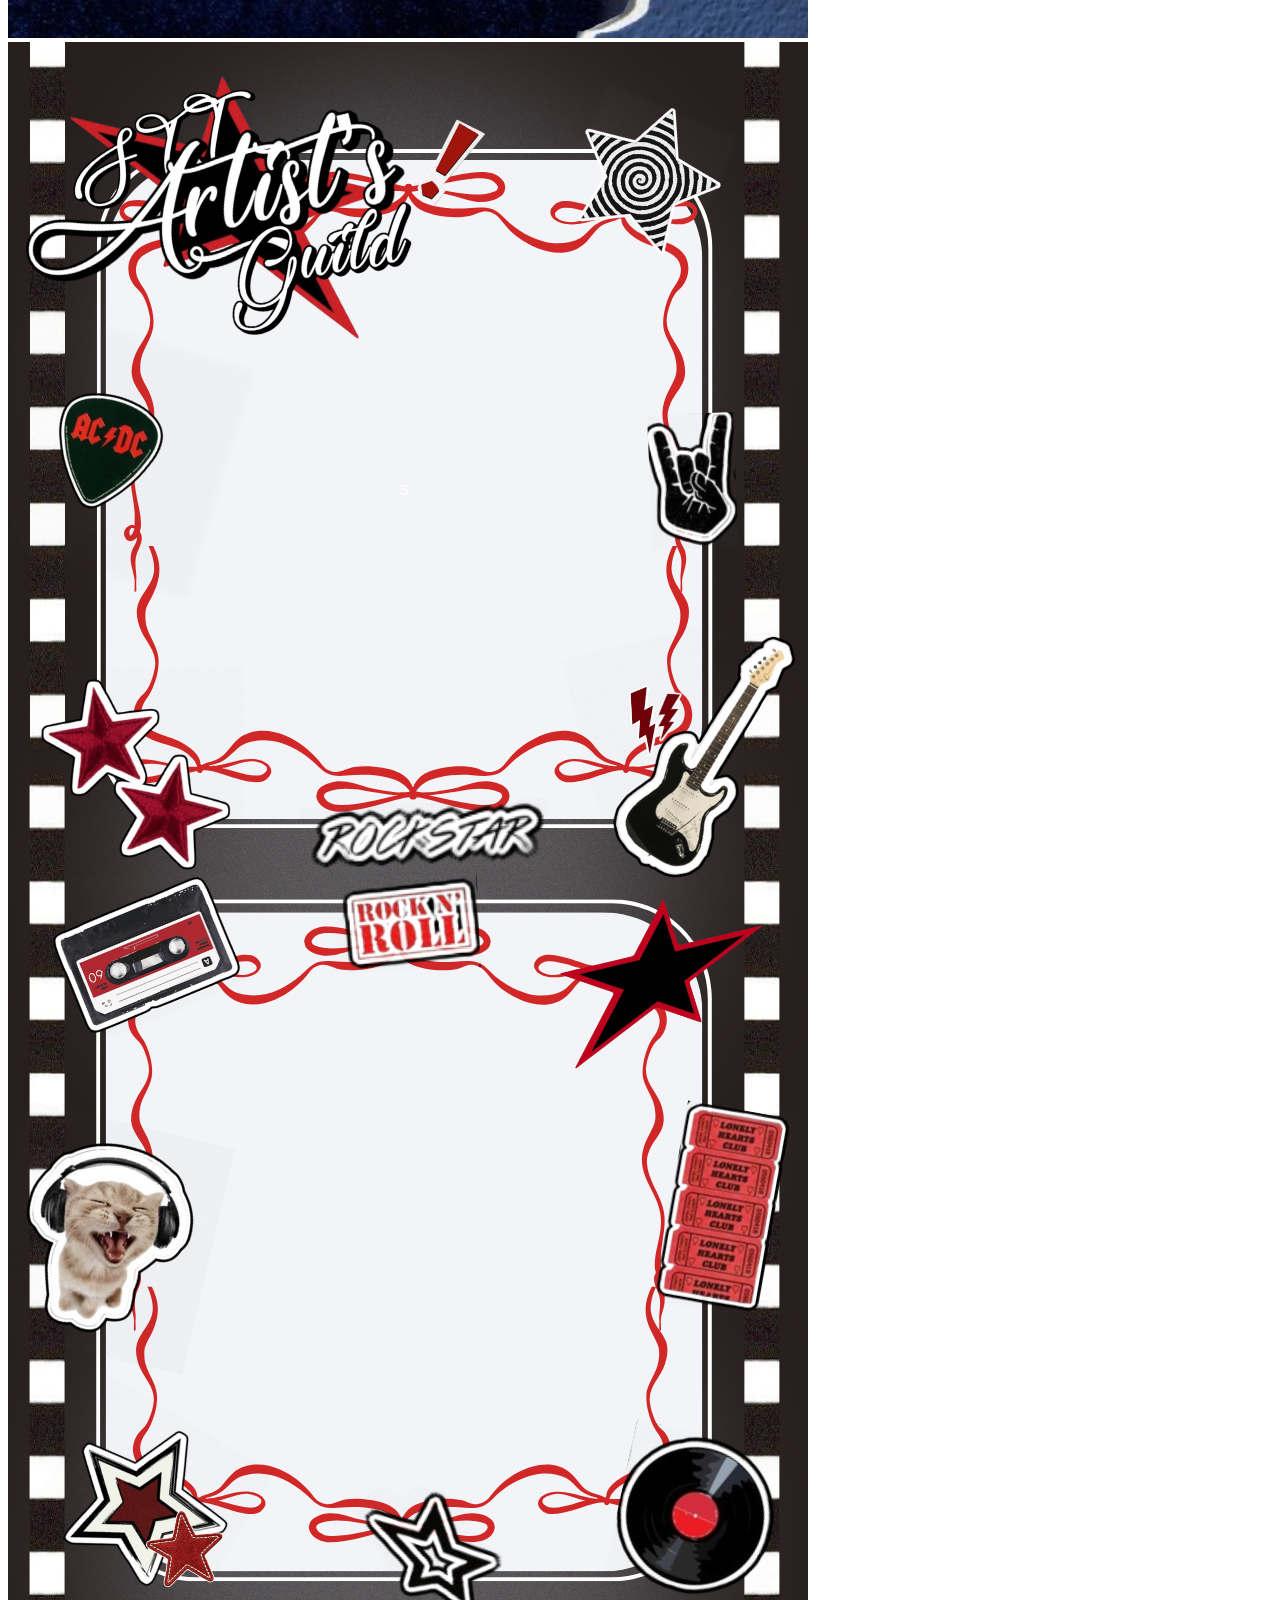
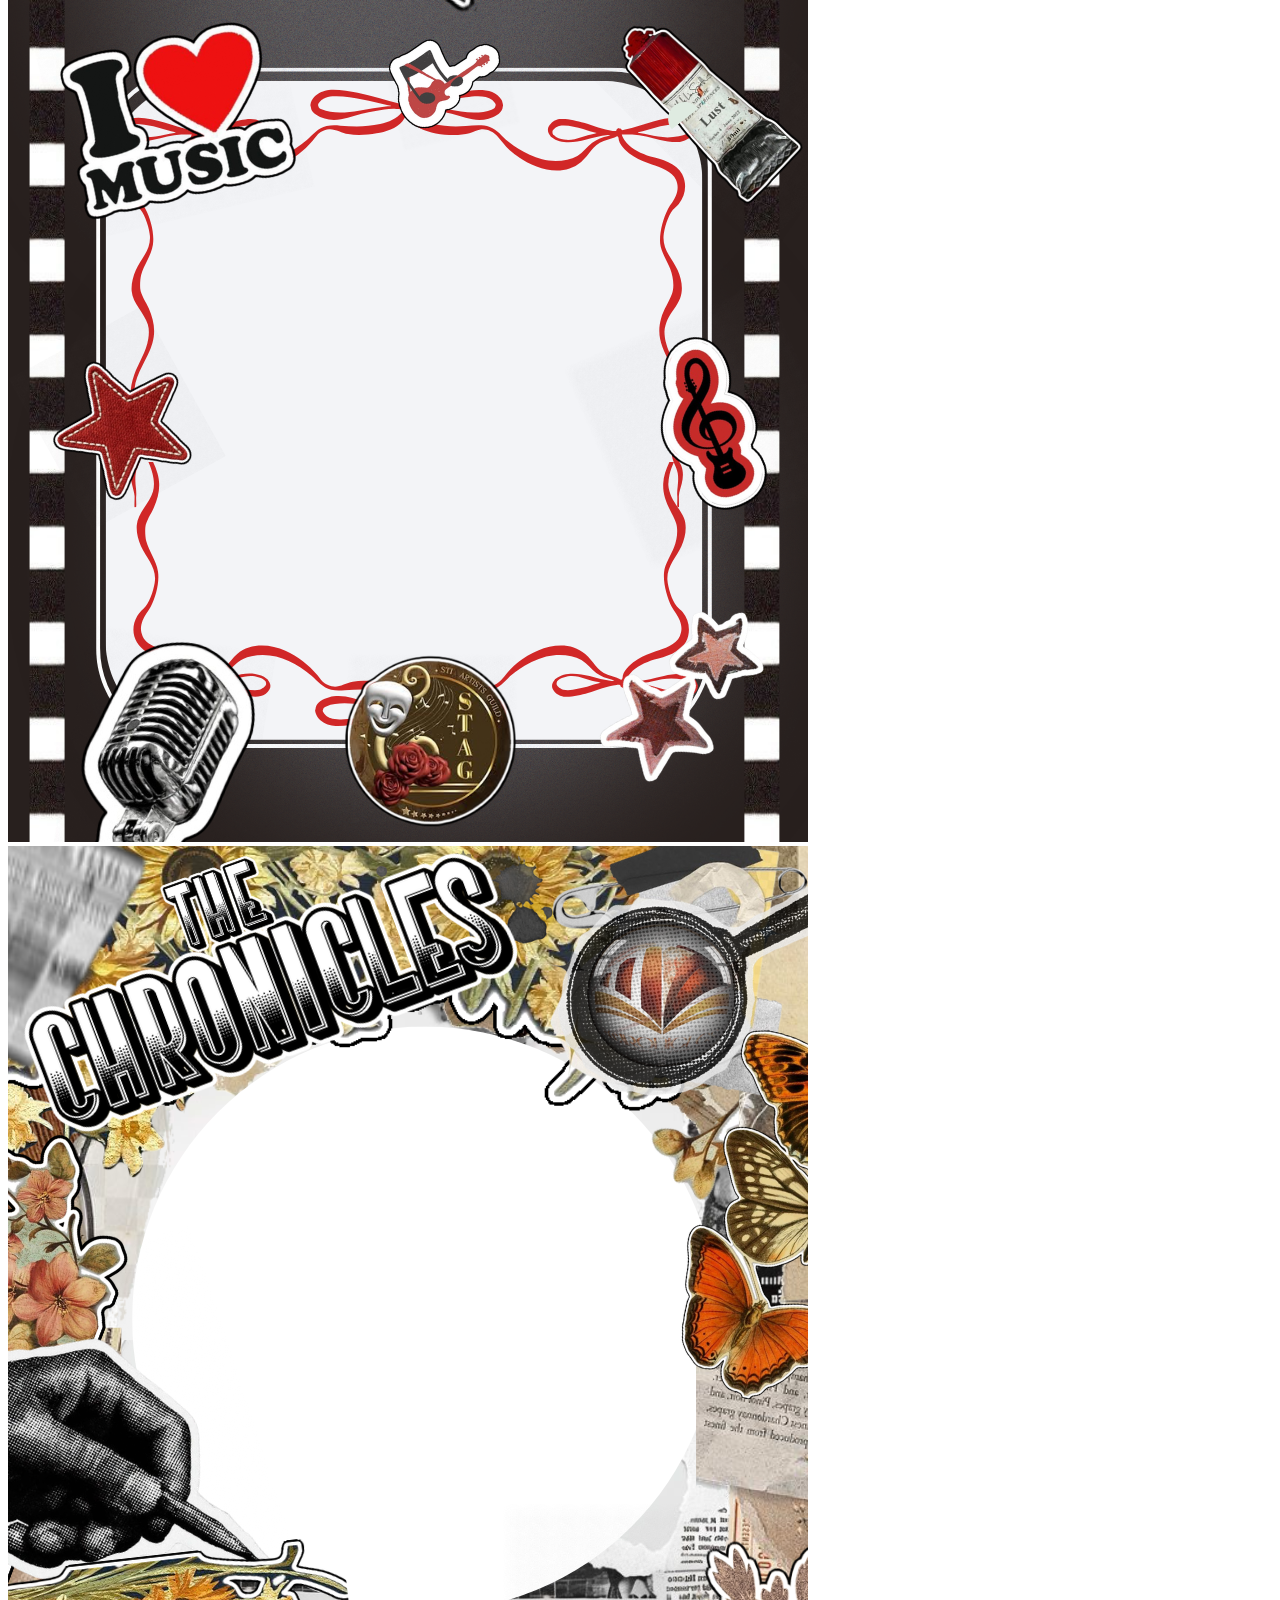
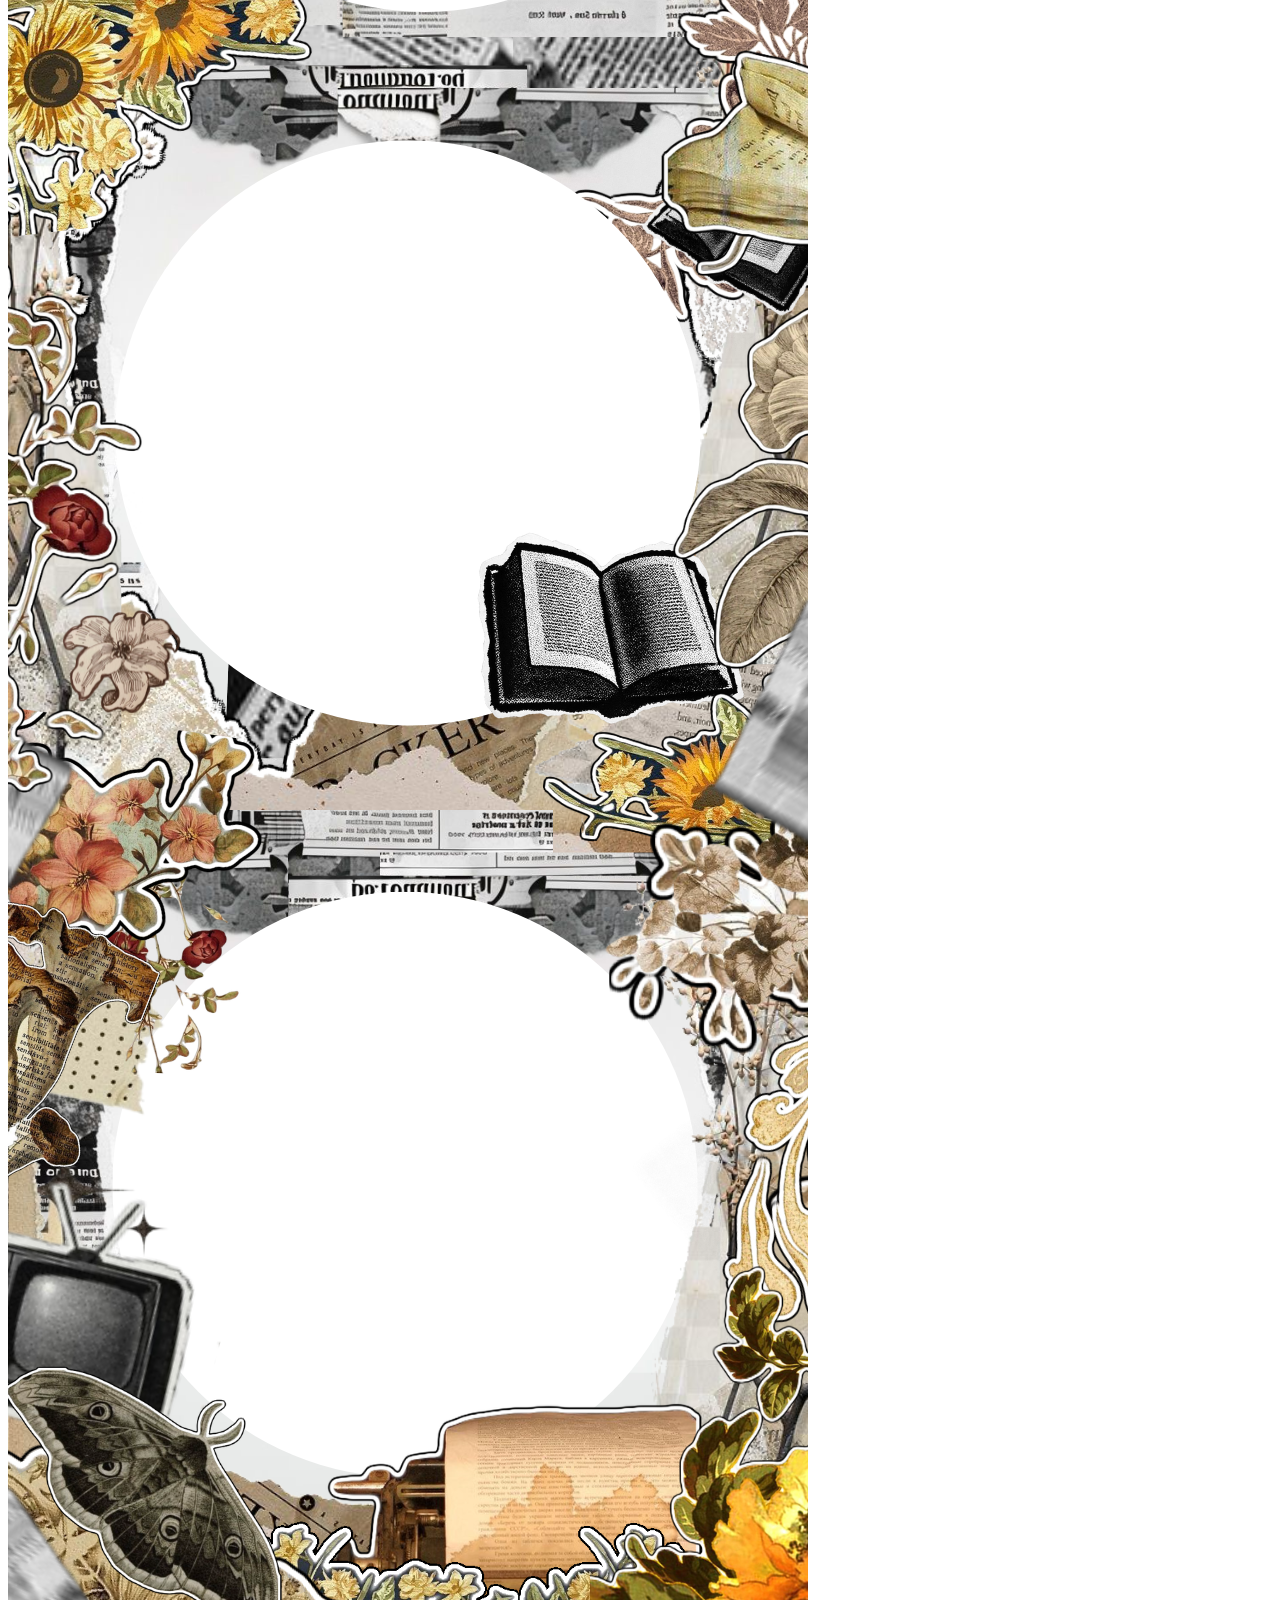
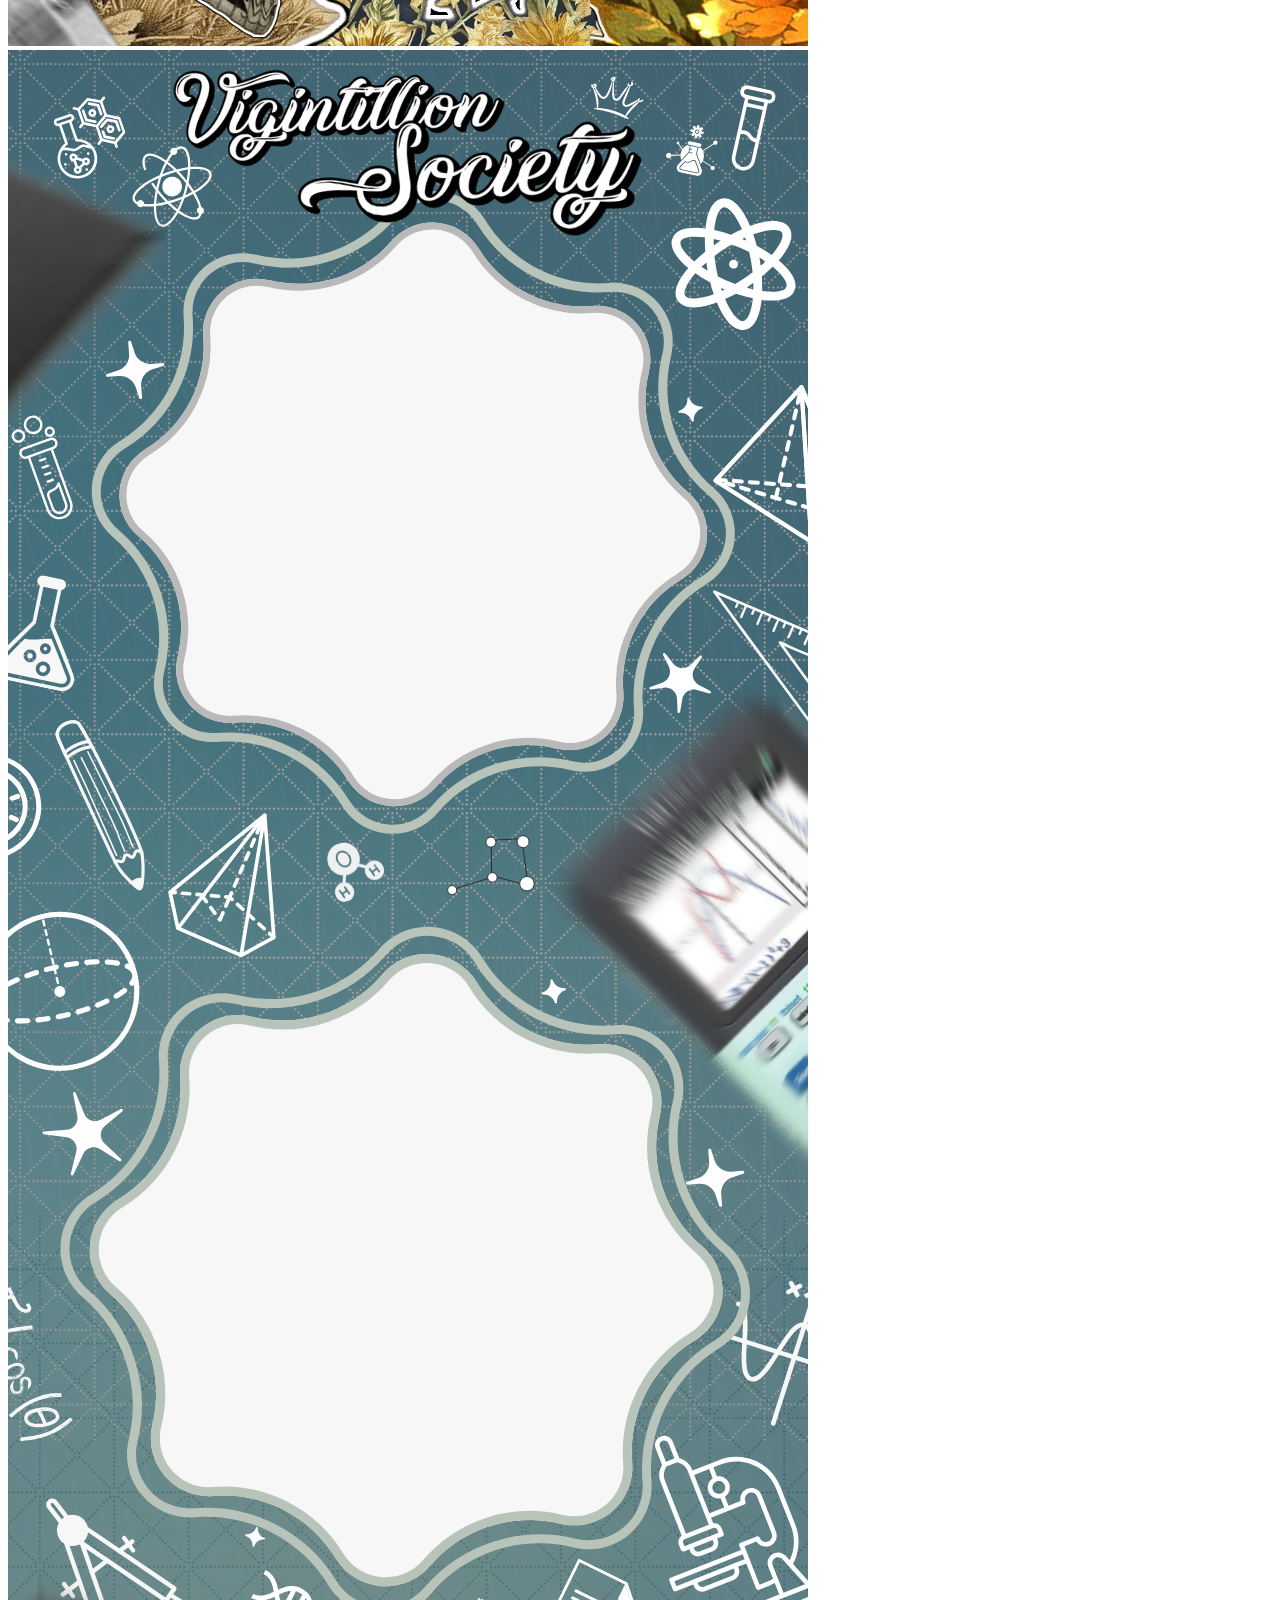
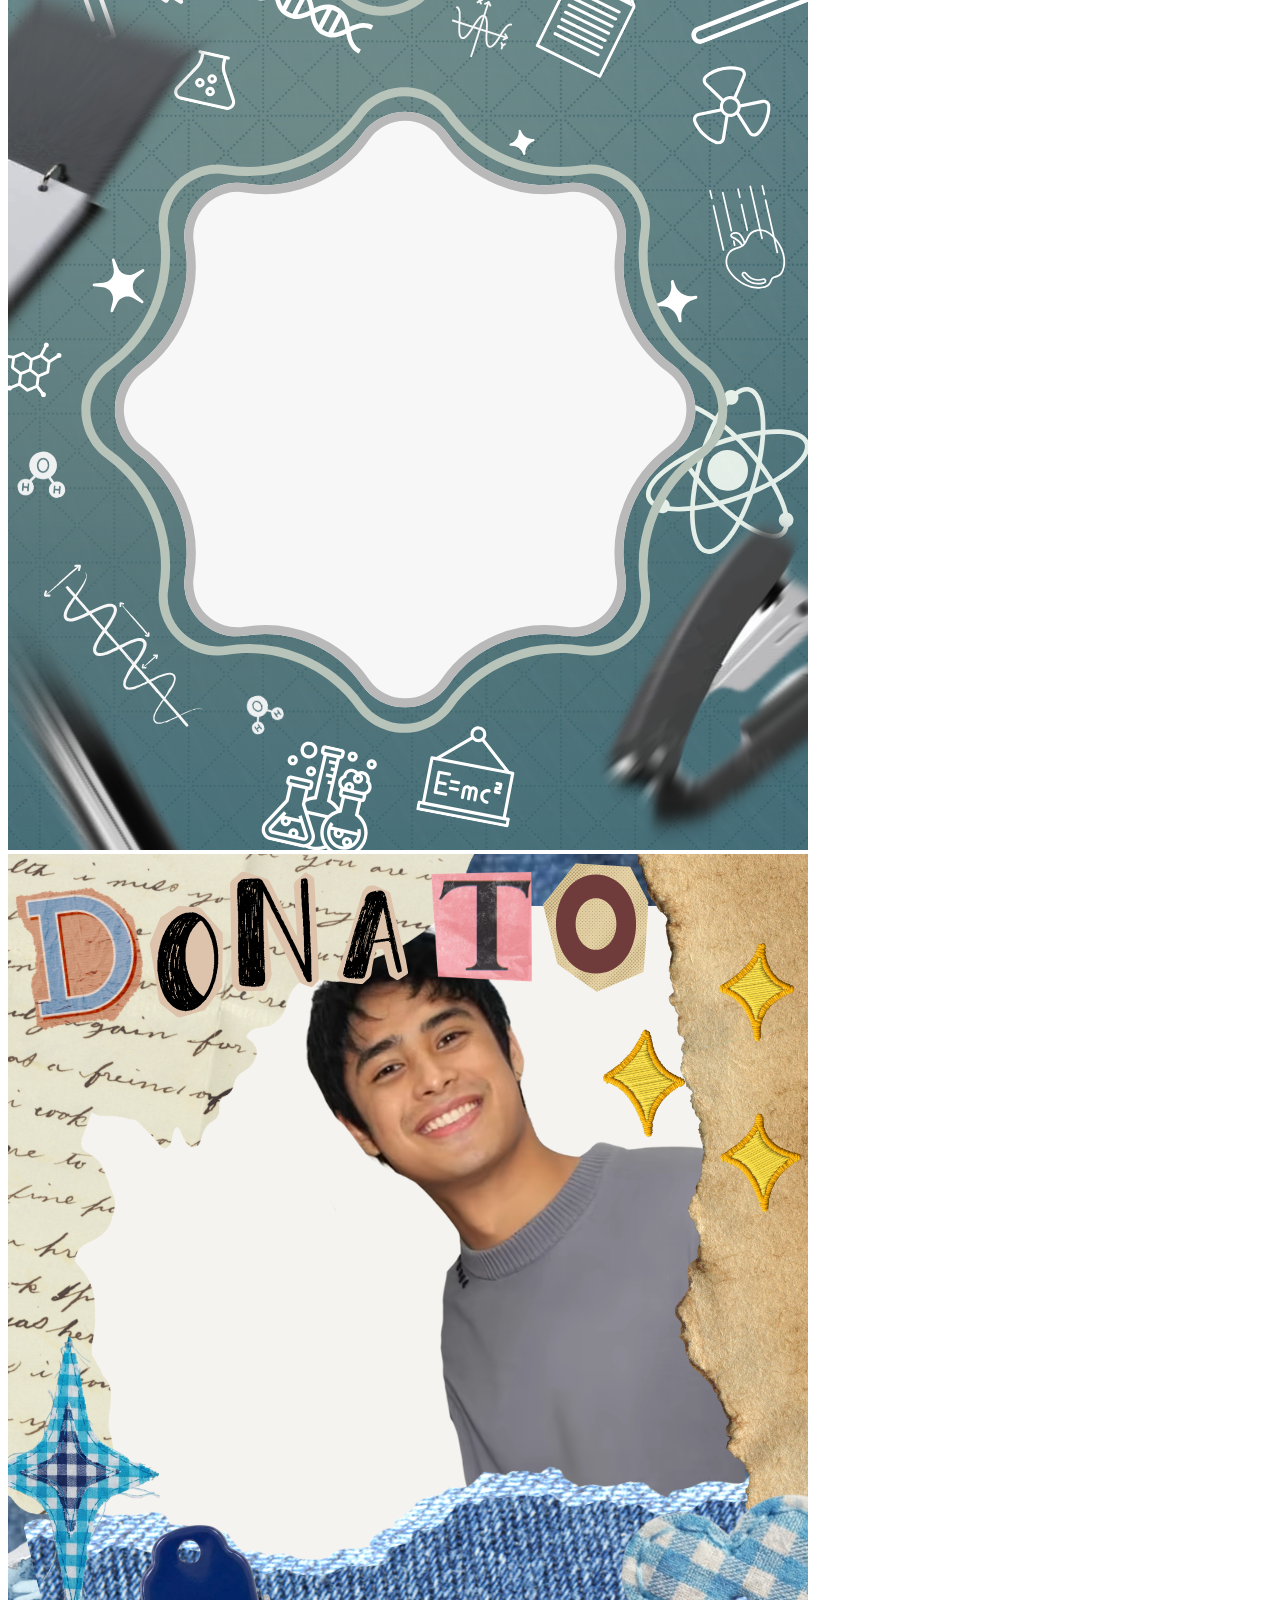
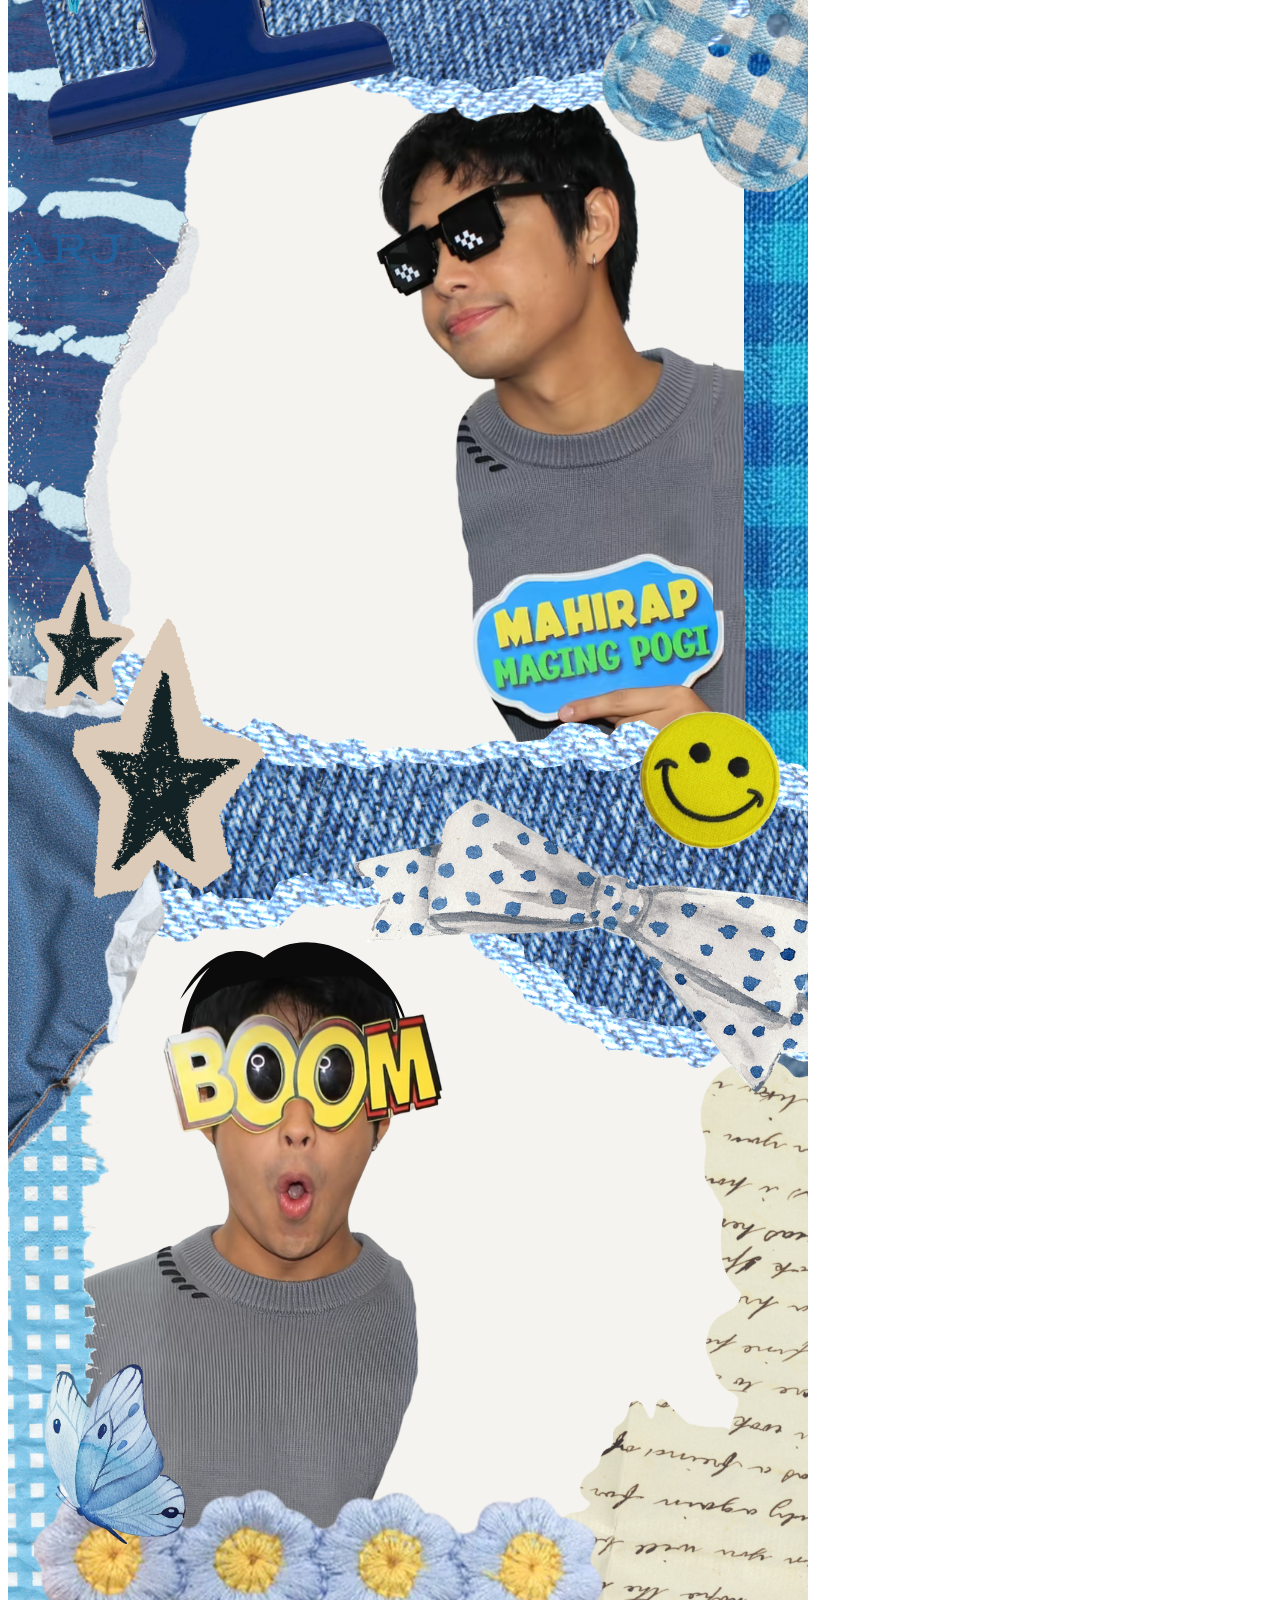
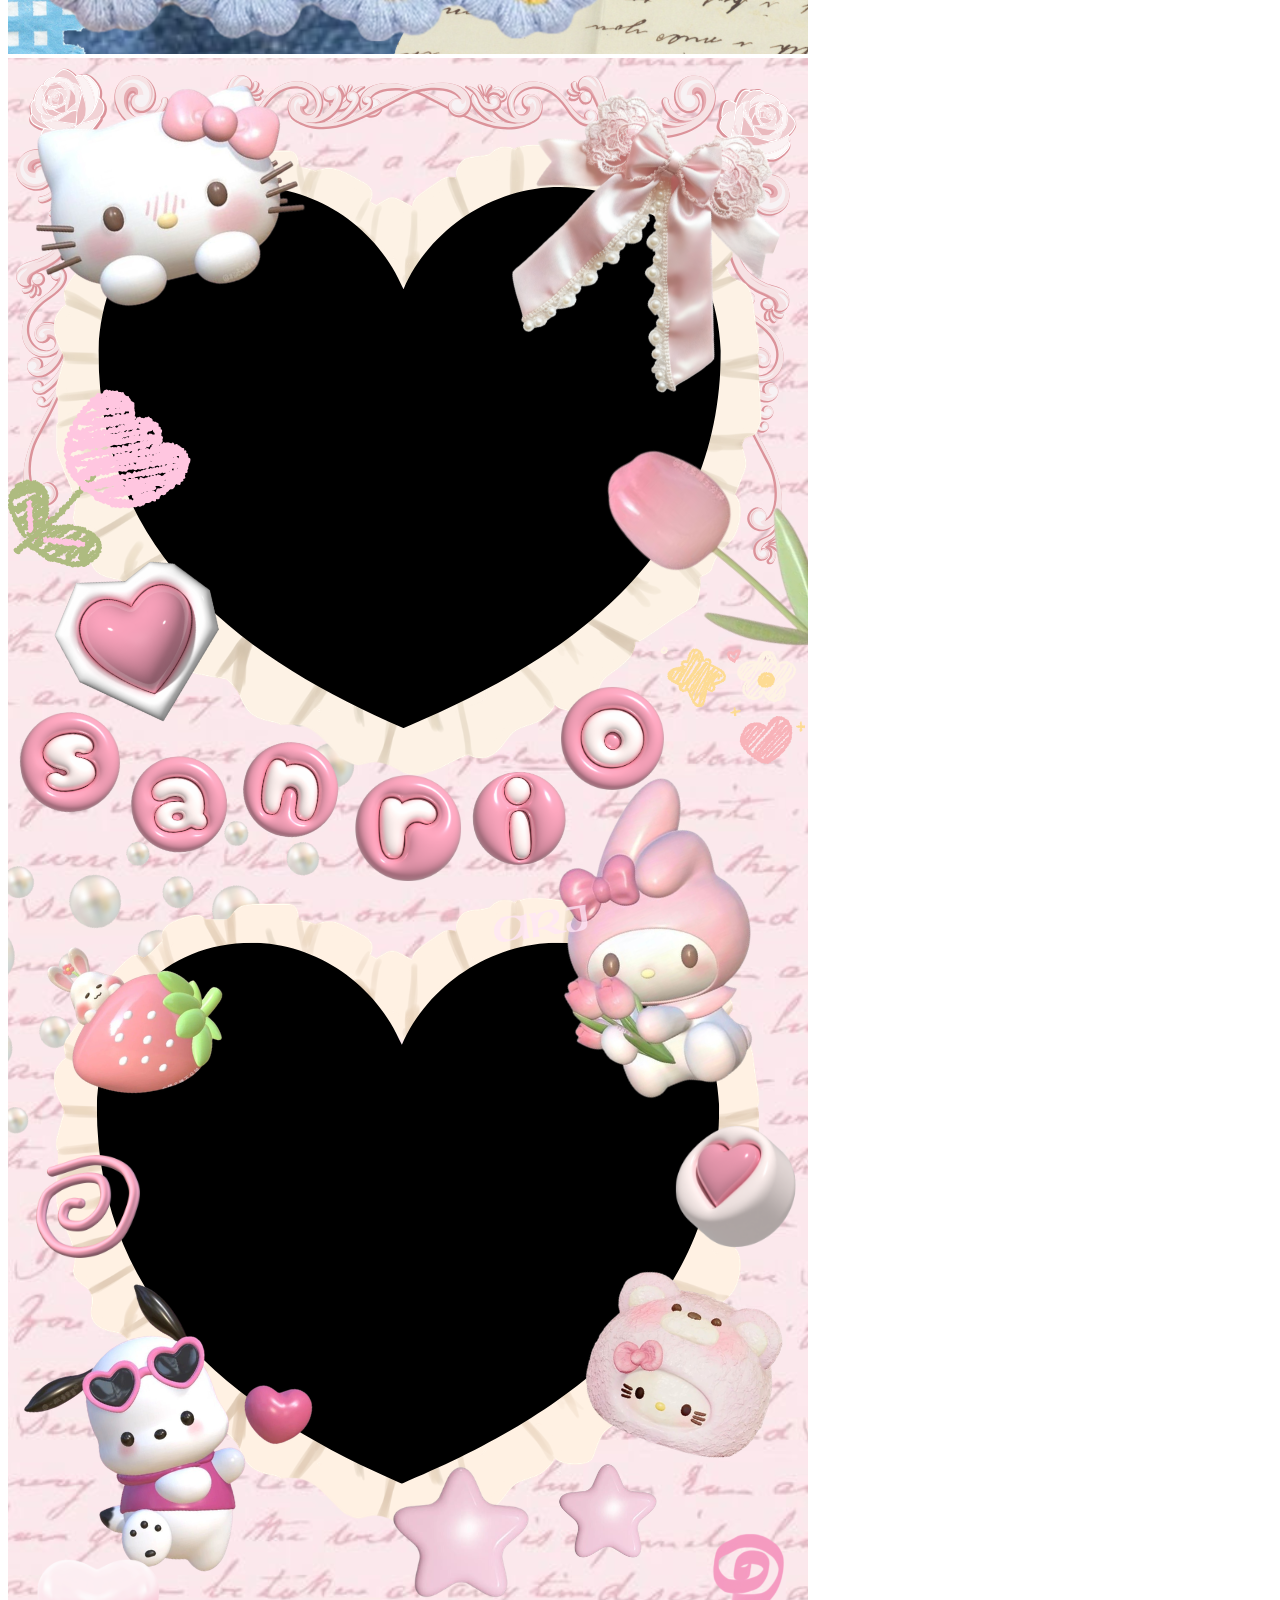
==== commit 18c155fc: "Link external stylesheet and remove internal styles Removed internal styles from index.html and link" ====
--- a/index.html
+++ b/index.html
@@ -4,88 +4,9 @@
     <meta charset="UTF-8">
     <meta name="viewport" content="width=device-width, initial-scale=1.0">
     <title>TechnoBytes</title>
-    <style>
-        :root { --bg: #0a0a0a; --accent: #ffffff; --panel: #151515; }
-        body, html { margin: 0; padding: 0; width: 100%; height: 100%; background: var(--bg); color: white; font-family: 'Inter', sans-serif; overflow: hidden; }
-
-        .app-container {
-            display: grid;
-            grid-template-columns: 160px 1fr 220px;
-            height: 100vh;
-            width: 100vw;
-        }
-
-        /* Sidebar: Frames */
-        .sidebar-frames {
-            background: var(--panel);
-            border-right: 1px solid #333;
-            overflow-x: hidden;
-            overflow-y: auto;
-            scrollbar-width: none;
-            -ms-overflow-style: none;
-            
-            display: flex;
-            flex-direction: column;
-            gap: 15px;
-            padding: 15px;
-            transition: all 0.4s ease;
-            filter: grayscale(1) blur(2px);
-            pointer-events: none; /* Locked initially */
-        }
-        .sidebar-frames::-webkit-scrollbar {
-            display: none;
-        }
-        .sidebar-frames.unlocked {
-            filter: none;
-            pointer-events: auto;
-        }
-
-        .frame-thumb {
-            width: 100%; aspect-ratio: 2/3;
-            border: 3px solid #333;
-            cursor: pointer;
-            object-fit: cover;
-            border-radius: 4px;
-        }
-        .frame-thumb.selected { border-color: var(--accent); transform: scale(1.02); }
-
-        /* Main Viewport */
-        .viewport {
-            position: relative;
-            display: flex;
-            flex-direction: column;
-            align-items: center;
-            justify-content: center;
-            background: #000;
-        }
-
-        #camera-view { width: 85%; max-height: 70%; border-radius: 12px; transform: scaleX(-1); }
-        #final-canvas { display: none; max-height: 85vh; max-width: 90%; box-shadow: 0 0 50px rgba(0,0,0,0.8); }
-
-        .controls { margin-top: 25px; display: flex; gap: 15px; z-index: 10; }
-        button {
-            background: var(--accent); color: #000; border: none;
-            padding: 14px 28px; font-weight: bold; border-radius: 8px; cursor: pointer;
-            text-transform: uppercase; letter-spacing: 1px;
-        }
-        
-        /* Filters */
-        .sidebar-filters { background: var(--panel); border-left: 1px solid #333; padding: 20px; }
-        .filter-btn {
-            width: 100%; margin-bottom: 10px; background: #252525; color: #fff;
-            padding: 12px; border: 1px solid #444; cursor: pointer; border-radius: 6px;
-        }
-        .filter-btn.active { background: var(--accent); color: #000; border-color: var(--accent); }
-
-        /* Effects */
-        #flash { position: fixed; inset: 0; background: white; opacity: 0; pointer-events: none; z-index: 9999; }
-        .countdown {
-            position: absolute; font-size: 12rem; color: white;
-            font-weight: 900; z-index: 100; pointer-events: none;
-        }
-    </style>
+    <link rel="stylesheet" href="styles.css">
 </head>
-<body> <!--test-->
+<body> 
 
 <div id="flash"></div>
 
@@ -168,899 +89,6 @@
     </div>
 </div>
 
-<script>
-    const video = document.getElementById('camera-view');
-    const canvas = document.getElementById('final-canvas');
-    const ctx = canvas.getContext('2d');
-    const frameSidebar = document.getElementById('frame-sidebar');
-    const startBtn = document.getElementById('start-btn');
-    const downloadBtn = document.getElementById('download-btn');
-    const flashEl = document.getElementById('flash');
-
-    let capturedPhotos = [];
-    let currentFilter = 'none';
-    let currentFrameImg = document.querySelector('.frame-thumb.selected');
-
-    // Init Camera
-    navigator.mediaDevices.getUserMedia({ video: { width: 1280, height: 720 } })
-        .then(stream => video.srcObject = stream);
-
-    // Filter Logic
-    document.querySelectorAll('.filter-btn').forEach(btn => {
-        btn.onclick = () => {
-            document.querySelectorAll('.filter-btn').forEach(b => b.classList.remove('active'));
-            btn.classList.add('active');
-            currentFilter = btn.dataset.filter;
-            video.style.filter = currentFilter;
-            if(capturedPhotos.length > 0) renderFinal();
-        }
-    });
-
-    // Frame Selection Logic (Fixed: Re-renders the canvas with existing photos)
-    document.querySelectorAll('.frame-thumb').forEach(img => {
-        img.onclick = () => {
-            document.querySelectorAll('.frame-thumb').forEach(i => i.classList.remove('selected'));
-            img.classList.add('selected');
-            currentFrameImg = img;
-            renderFinal(); // Apply new frame to existing images
-        }
-    });
-
-    // Take Shots Logic
-    startBtn.onclick = () => {
-        const targetCount = 3;
-
-        // Initialize session if starting fresh
-        if (capturedPhotos.length === 0) {
-            video.style.display = 'block';
-            canvas.style.display = 'none';
-        }
-
-        flash();
-        snap();
-
-        if (capturedPhotos.length < targetCount) {
-            startBtn.innerText = `Take Photo (${capturedPhotos.length + 1}/${targetCount})`;
-        } else {
-            // Finalize Session
-            video.style.display = 'none';
-            canvas.style.display = 'block';
-            frameSidebar.classList.add('unlocked');
-            downloadBtn.style.display = 'inline-block';
-            startBtn.innerText = "Restart";
-            startBtn.onclick = () => location.reload();
-            renderFinal();
-        }
-    };
-
-    function flash() {
-        flashEl.style.opacity = 1;
-        setTimeout(() => flashEl.style.opacity = 0, 100);
-    }
-
-    function snap() {
-        const temp = document.createElement('canvas');
-        temp.width = video.videoWidth;
-        temp.height = video.videoHeight;
-        const tCtx = temp.getContext('2d');
-        
-        tCtx.translate(temp.width, 0);
-        tCtx.scale(-1, 1);
-        tCtx.drawImage(video, 0, 0);
-        capturedPhotos.push(temp);
-    }
-
-    function renderFinal() {
-        if (capturedPhotos.length === 0) return;
-
-        const count = capturedPhotos.length;
-        const w = 800; // Canvas width
-        const h = (count === 3) ? 2400 : 3200; // Canvas height
-        canvas.width = w;
-        canvas.height = h;
-
-        const frameId = currentFrameImg.dataset.id;
-
-        // Draw Background
-        ctx.filter = 'none';
-        ctx.fillStyle = '#000';
-        ctx.fillRect(0, 0, w, h);
-
-        // Helper: Draw Photos
-        const drawPhotos = () => {
-            const padding = 100;
-            const slotW = w - (padding * 2);
-            const slotH = (h - (padding * (count + 1))) / count;
-
-            capturedPhotos.forEach((imgCanvas, i) => {
-                const yPos = padding + (i * (slotH + padding));
-                
-                // Aspect Ratio Crop Logic (Center Crop)
-                const sRatio = imgCanvas.width / imgCanvas.height;
-                const dRatio = slotW / slotH;
-                let sx, sy, sWidth, sHeight;
-
-                if (sRatio > dRatio) {
-                    // Image is wider than slot: Crop width
-                    sHeight = imgCanvas.height;
-                    sWidth = imgCanvas.height * dRatio;
-                    sx = (imgCanvas.width - sWidth) / 2;
-                    sy = 0;
-                } else {
-                    // Image is taller than slot: Crop height
-                    sWidth = imgCanvas.width;
-                    sHeight = imgCanvas.width / dRatio;
-                    sx = 0;
-                    sy = (imgCanvas.height - sHeight) / 2;
-                }
-
-                // Draw cropped image with 10px radius
-                ctx.save();
-                ctx.beginPath();
-                ctx.roundRect(padding, yPos, slotW, slotH, 30);
-                ctx.clip();
-                ctx.filter = currentFilter;
-                ctx.drawImage(imgCanvas, sx, sy, sWidth, sHeight, padding, yPos, slotW, slotH);
-                ctx.restore();
-
-                // Draw Border
-                ctx.beginPath();
-                ctx.lineWidth = 10;
-
-                if (frameId === '2') {
-                    ctx.strokeStyle = '#234d71';
-                    ctx.roundRect(padding, yPos, slotW, slotH, 30);
-                    ctx.stroke();
-
-                    // Outer Dashed White Border
-                    ctx.beginPath();
-                    ctx.lineWidth = 4;
-                    ctx.strokeStyle = 'white';
-                    ctx.setLineDash([12, 12]);
-                    ctx.roundRect(padding - 15, yPos - 15, slotW + 30, slotH + 30, 45);
-                    ctx.stroke();
-                    ctx.setLineDash([]);
-                } else {
-                    ctx.strokeStyle = 'white';
-                    ctx.roundRect(padding, yPos, slotW, slotH, 30);
-                    ctx.stroke();
-                }
-            });
-            ctx.filter = 'none';
-        };
-
-        // Helper: Draw Image Fit
-        const drawImageFit = (img) => {
-            const fRatio = img.naturalWidth / img.naturalHeight;
-            const cRatio = w / h;
-            let dw, dh, dx, dy;
-
-            if (fRatio > cRatio) {
-                dh = h;
-                dw = h * fRatio;
-                dx = (w - dw) / 2;
-                dy = 0;
-            } else {
-                dw = w;
-                dh = w / fRatio;
-                dx = 0;
-                dy = (h - dh) / 2;
-            }
-            ctx.drawImage(img, 0, 0, img.naturalWidth, img.naturalHeight, dx, dy, dw, dh);
-            return { dx, dy, dw, dh };
-        };
-
-        // --- Frame Logic Switch ---
-        if (frameId === '2') {
-            // FRAME 2: Student Council (3 Layers: Photos + Middle + Top)
-            
-            // 1. Photos (Layer 1)
-            drawPhotos();
-
-            // 2. StudentCouncilLayer1 (Layer 2) - Remove White
-            const scOverlay = document.getElementById('sc-overlay');
-            if (scOverlay) {
-                // Create a temp canvas to remove white background
-                const tempC = document.createElement('canvas');
-                tempC.width = w;
-                tempC.height = h;
-                const tCtx = tempC.getContext('2d');
-
-                // Draw overlay stretched to fit (ensures alignment)
-                tCtx.drawImage(scOverlay, 0, 0, w, h);
-
-                try {
-                    const imgData = tCtx.getImageData(0, 0, w, h);
-                    const data = imgData.data;
-                    
-                    // Define Photo Slots (Replicating drawPhotos logic)
-                    const padding = 100;
-                    const slotH = (h - (padding * (count + 1))) / count;
-                    
-                    // Iterate over each slot and clear white pixels specifically in that area
-                    for (let k = 0; k < count; k++) {
-                        const yStart = Math.floor(padding + (k * (slotH + padding)));
-                        const yEnd = Math.floor(yStart + slotH);
-                        const xStart = padding;
-                        const xEnd = w - padding;
-                        
-                        // Process only the pixels within this slot's rectangle
-                        for (let y = yStart; y < yEnd; y++) {
-                            const rowStart = y * w * 4;
-                            for (let x = xStart; x < xEnd; x++) {
-                                const i = rowStart + (x * 4);
-                                // If pixel is white, make it transparent
-                                if (data[i] > 230 && data[i + 1] > 230 && data[i + 2] > 230) {
-                                    data[i + 3] = 0;
-                                }
-                            }
-                        }
-                    }
-                    tCtx.putImageData(imgData, 0, 0);
-                    ctx.drawImage(tempC, 0, 0);
-                } catch (e) {
-                    // Fallback
-                    ctx.drawImage(scOverlay, 0, 0, w, h);
-                }
-            }
-
-            // 3. Top Layer (StudentCouncilLayer2)
-            const layer2 = document.getElementById('layer2-img');
-            if (layer2) {
-                ctx.drawImage(layer2, 0, 0, w, h);
-            }
-
-        } else if (frameId === '6') {
-            // FRAME 6: Pink (3 Layers: Photos + PinkLayer1 + PinkLayer2)
-            
-            // 1. Photos
-            drawPhotos();
-
-            // 2. PinkLayer1 (Remove White)
-            const pinkL1 = document.getElementById('pink-layer1');
-            if (pinkL1) {
-                const tempC = document.createElement('canvas');
-                tempC.width = w;
-                tempC.height = h;
-                const tCtx = tempC.getContext('2d');
-                tCtx.drawImage(pinkL1, 0, 0, w, h);
-
-                try {
-                    const imgData = tCtx.getImageData(0, 0, w, h);
-                    const data = imgData.data;
-                    const padding = 100;
-                    const slotH = (h - (padding * (count + 1))) / count;
-                    for (let k = 0; k < count; k++) {
-                        const yStart = Math.floor(padding + (k * (slotH + padding)));
-                        const yEnd = Math.floor(yStart + slotH);
-                        const xStart = padding;
-                        const xEnd = w - padding;
-                        for (let y = yStart; y < yEnd; y++) {
-                            const rowStart = y * w * 4;
-                            for (let x = xStart; x < xEnd; x++) {
-                                const i = rowStart + (x * 4);
-                                if (data[i] > 230 && data[i + 1] > 230 && data[i + 2] > 230) data[i + 3] = 0;
-                            }
-                        }
-                    }
-                    tCtx.putImageData(imgData, 0, 0);
-                    ctx.drawImage(tempC, 0, 0);
-                } catch (e) { ctx.drawImage(pinkL1, 0, 0, w, h); }
-            }
-
-            // 3. PinkLayer2
-            const pinkL2 = document.getElementById('pink-layer2');
-            if (pinkL2) {
-                ctx.drawImage(pinkL2, 0, 0, w, h);
-            }
-
-        } else if (frameId === '7') {
-            // FRAME 7: Mean Girls (3 Layers: Photos + MeanGirlsLayer1 + MeanGirlsLayer2)
-            
-            // 1. Photos
-            drawPhotos();
-
-            // 2. MeanGirlsLayer1 (Remove White)
-            const mgL1 = document.getElementById('mg-layer1');
-            if (mgL1) {
-                const tempC = document.createElement('canvas');
-                tempC.width = w;
-                tempC.height = h;
-                const tCtx = tempC.getContext('2d');
-                tCtx.drawImage(mgL1, 0, 0, w, h);
-
-                try {
-                    const imgData = tCtx.getImageData(0, 0, w, h);
-                    const data = imgData.data;
-                    const padding = 100;
-                    const slotH = (h - (padding * (count + 1))) / count;
-                    for (let k = 0; k < count; k++) {
-                        const yStart = Math.floor(padding + (k * (slotH + padding)));
-                        const yEnd = Math.floor(yStart + slotH);
-                        const xStart = padding;
-                        const xEnd = w - padding;
-                        for (let y = yStart; y < yEnd; y++) {
-                            const rowStart = y * w * 4;
-                            for (let x = xStart; x < xEnd; x++) {
-                                const i = rowStart + (x * 4);
-                                if (data[i] > 230 && data[i + 1] > 230 && data[i + 2] > 230) data[i + 3] = 0;
-                            }
-                        }
-                    }
-                    tCtx.putImageData(imgData, 0, 0);
-                    ctx.drawImage(tempC, 0, 0);
-                } catch (e) { ctx.drawImage(mgL1, 0, 0, w, h); }
-            }
-
-            // 3. MeanGirlsLayer2
-            const mgL2 = document.getElementById('mg-layer2');
-            if (mgL2) {
-                ctx.drawImage(mgL2, 0, 0, w, h);
-            }
-
-        } else if (frameId === '8') {
-            // FRAME 8: Kitten (3 Layers: Photos + KittenLayer1 + KittenLayer2)
-            
-            // 1. Photos
-            drawPhotos();
-
-            // 2. KittenLayer1 (Remove White)
-            const kittenL1 = document.getElementById('kitten-layer1');
-            if (kittenL1) {
-                const tempC = document.createElement('canvas');
-                tempC.width = w;
-                tempC.height = h;
-                const tCtx = tempC.getContext('2d');
-                tCtx.drawImage(kittenL1, 0, 0, w, h);
-
-                try {
-                    const imgData = tCtx.getImageData(0, 0, w, h);
-                    const data = imgData.data;
-                    const padding = 100;
-                    const slotH = (h - (padding * (count + 1))) / count;
-                    for (let k = 0; k < count; k++) {
-                        const yStart = Math.floor(padding + (k * (slotH + padding)));
-                        const yEnd = Math.floor(yStart + slotH);
-                        const xStart = padding;
-                        const xEnd = w - padding;
-                        for (let y = yStart; y < yEnd; y++) {
-                            const rowStart = y * w * 4;
-                            for (let x = xStart; x < xEnd; x++) {
-                                const i = rowStart + (x * 4);
-                                if (data[i] > 230 && data[i + 1] > 230 && data[i + 2] > 230) data[i + 3] = 0;
-                            }
-                        }
-                    }
-                    tCtx.putImageData(imgData, 0, 0);
-                    ctx.drawImage(tempC, 0, 0);
-                } catch (e) { ctx.drawImage(kittenL1, 0, 0, w, h); }
-            }
-
-            // 3. KittenLayer2
-            const kittenL2 = document.getElementById('kitten-layer2');
-            if (kittenL2) {
-                ctx.drawImage(kittenL2, 0, 0, w, h);
-            }
-
-        } else if (frameId === '9') {
-            // FRAME 9: Blue (3 Layers: Photos + BlueLayer1 + BlueLayer2)
-            
-            // 1. Photos
-            drawPhotos();
-
-            // 2. BlueLayer1 (Remove White)
-            const blueL1 = document.getElementById('blue-layer1');
-            if (blueL1) {
-                const tempC = document.createElement('canvas');
-                tempC.width = w;
-                tempC.height = h;
-                const tCtx = tempC.getContext('2d');
-                tCtx.drawImage(blueL1, 0, 0, w, h);
-
-                try {
-                    const imgData = tCtx.getImageData(0, 0, w, h);
-                    const data = imgData.data;
-                    const padding = 100;
-                    const slotH = (h - (padding * (count + 1))) / count;
-                    for (let k = 0; k < count; k++) {
-                        const yStart = Math.floor(padding + (k * (slotH + padding)));
-                        const yEnd = Math.floor(yStart + slotH);
-                        const xStart = padding;
-                        const xEnd = w - padding;
-                        for (let y = yStart; y < yEnd; y++) {
-                            const rowStart = y * w * 4;
-                            for (let x = xStart; x < xEnd; x++) {
-                                const i = rowStart + (x * 4);
-                                if (data[i] > 230 && data[i + 1] > 230 && data[i + 2] > 230) data[i + 3] = 0;
-                            }
-                        }
-                    }
-                    tCtx.putImageData(imgData, 0, 0);
-                    ctx.drawImage(tempC, 0, 0);
-                } catch (e) { ctx.drawImage(blueL1, 0, 0, w, h); }
-            }
-
-            // 3. BlueLayer2
-            const blueL2 = document.getElementById('blue-layer2');
-            if (blueL2) {
-                ctx.drawImage(blueL2, 0, 0, w, h);
-            }
-
-        } else if (frameId === '10') {
-            // FRAME 10: Black (3 Layers: Photos + BlackLayer1 + BlackLayer2)
-            
-            // 1. Photos
-            drawPhotos();
-
-            // 2. BlackLayer1 (Remove White)
-            const blackL1 = document.getElementById('black-layer1');
-            if (blackL1) {
-                const tempC = document.createElement('canvas');
-                tempC.width = w;
-                tempC.height = h;
-                const tCtx = tempC.getContext('2d');
-                tCtx.drawImage(blackL1, 0, 0, w, h);
-
-                try {
-                    const imgData = tCtx.getImageData(0, 0, w, h);
-                    const data = imgData.data;
-                    const padding = 100;
-                    const slotH = (h - (padding * (count + 1))) / count;
-                    for (let k = 0; k < count; k++) {
-                        const yStart = Math.floor(padding + (k * (slotH + padding)));
-                        const yEnd = Math.floor(yStart + slotH);
-                        const xStart = padding;
-                        const xEnd = w - padding;
-                        for (let y = yStart; y < yEnd; y++) {
-                            const rowStart = y * w * 4;
-                            for (let x = xStart; x < xEnd; x++) {
-                                const i = rowStart + (x * 4);
-                                if (data[i] > 230 && data[i + 1] > 230 && data[i + 2] > 230) data[i + 3] = 0;
-                            }
-                        }
-                    }
-                    tCtx.putImageData(imgData, 0, 0);
-                    ctx.drawImage(tempC, 0, 0);
-                } catch (e) { ctx.drawImage(blackL1, 0, 0, w, h); }
-            }
-
-            // 3. BlackLayer2
-            const blackL2 = document.getElementById('black-layer2');
-            if (blackL2) {
-                ctx.drawImage(blackL2, 0, 0, w, h);
-            }
-
-        } else if (frameId === '11') {
-            // FRAME 11: Nerd (3 Layers: Photos + NerdLayer1 + NerdLayer2)
-            
-            // 1. Photos
-            drawPhotos();
-
-            // 2. NerdLayer1 (Remove White)
-            const nerdL1 = document.getElementById('nerd-layer1');
-            if (nerdL1) {
-                const tempC = document.createElement('canvas');
-                tempC.width = w;
-                tempC.height = h;
-                const tCtx = tempC.getContext('2d');
-                tCtx.drawImage(nerdL1, 0, 0, w, h);
-
-                try {
-                    const imgData = tCtx.getImageData(0, 0, w, h);
-                    const data = imgData.data;
-                    const padding = 100;
-                    const slotH = (h - (padding * (count + 1))) / count;
-                    for (let k = 0; k < count; k++) {
-                        const yStart = Math.floor(padding + (k * (slotH + padding)));
-                        const yEnd = Math.floor(yStart + slotH);
-                        const xStart = padding;
-                        const xEnd = w - padding;
-                        for (let y = yStart; y < yEnd; y++) {
-                            const rowStart = y * w * 4;
-                            for (let x = xStart; x < xEnd; x++) {
-                                const i = rowStart + (x * 4);
-                                if (data[i] > 230 && data[i + 1] > 230 && data[i + 2] > 230) data[i + 3] = 0;
-                            }
-                        }
-                    }
-                    tCtx.putImageData(imgData, 0, 0);
-                    ctx.drawImage(tempC, 0, 0);
-                } catch (e) { ctx.drawImage(nerdL1, 0, 0, w, h); }
-            }
-
-            // 3. NerdLayer2
-            const nerdL2 = document.getElementById('nerd-layer2');
-            if (nerdL2) {
-                ctx.drawImage(nerdL2, 0, 0, w, h);
-            }
-
-        } else if (frameId === '12') {
-            // FRAME 12: Receipt (3 Layers: Photos + ReceiptLayer1 + ReceiptLayer2)
-            
-            // 1. Photos
-            drawPhotos();
-
-            // 2. ReceiptLayer1 (Remove White)
-            const receiptL1 = document.getElementById('receipt-layer1');
-            if (receiptL1) {
-                const tempC = document.createElement('canvas');
-                tempC.width = w;
-                tempC.height = h;
-                const tCtx = tempC.getContext('2d');
-                tCtx.drawImage(receiptL1, 0, 0, w, h);
-
-                try {
-                    const imgData = tCtx.getImageData(0, 0, w, h);
-                    const data = imgData.data;
-                    const padding = 100;
-                    const slotH = (h - (padding * (count + 1))) / count;
-                    for (let k = 0; k < count; k++) {
-                        const yStart = Math.floor(padding + (k * (slotH + padding)));
-                        const yEnd = Math.floor(yStart + slotH);
-                        const xStart = padding;
-                        const xEnd = w - padding;
-                        for (let y = yStart; y < yEnd; y++) {
-                            const rowStart = y * w * 4;
-                            for (let x = xStart; x < xEnd; x++) {
-                                const i = rowStart + (x * 4);
-                                if (data[i] > 230 && data[i + 1] > 230 && data[i + 2] > 230) data[i + 3] = 0;
-                            }
-                        }
-                    }
-                    tCtx.putImageData(imgData, 0, 0);
-                    ctx.drawImage(tempC, 0, 0);
-                } catch (e) { ctx.drawImage(receiptL1, 0, 0, w, h); }
-            }
-
-            // 3. ReceiptLayer2
-            const receiptL2 = document.getElementById('receipt-layer2');
-            if (receiptL2) {
-                ctx.drawImage(receiptL2, 0, 0, w, h);
-            }
-
-        } else if (frameId === '13') {
-            // FRAME 13: Vigi (3 Layers: Photos + VigiLayer1 + VigiLayer2)
-            
-            // 1. Photos
-            drawPhotos();
-
-            // 2. VigiLayer1 (Remove White)
-            const vigiL1 = document.getElementById('vigi-layer1');
-            if (vigiL1) {
-                const tempC = document.createElement('canvas');
-                tempC.width = w;
-                tempC.height = h;
-                const tCtx = tempC.getContext('2d');
-                tCtx.drawImage(vigiL1, 0, 0, w, h);
-
-                try {
-                    const imgData = tCtx.getImageData(0, 0, w, h);
-                    const data = imgData.data;
-                    const padding = 100;
-                    const slotH = (h - (padding * (count + 1))) / count;
-                    for (let k = 0; k < count; k++) {
-                        const yStart = Math.floor(padding + (k * (slotH + padding)));
-                        const yEnd = Math.floor(yStart + slotH);
-                        const xStart = padding;
-                        const xEnd = w - padding;
-                        for (let y = yStart; y < yEnd; y++) {
-                            const rowStart = y * w * 4;
-                            for (let x = xStart; x < xEnd; x++) {
-                                const i = rowStart + (x * 4);
-                                if (data[i] > 230 && data[i + 1] > 230 && data[i + 2] > 230) data[i + 3] = 0;
-                            }
-                        }
-                    }
-                    tCtx.putImageData(imgData, 0, 0);
-                    ctx.drawImage(tempC, 0, 0);
-                } catch (e) { ctx.drawImage(vigiL1, 0, 0, w, h); }
-            }
-
-            // 3. VigiLayer2
-            const vigiL2 = document.getElementById('vigi-layer2');
-            if (vigiL2) {
-                ctx.drawImage(vigiL2, 0, 0, w, h);
-            }
-
-        } else if (frameId === '14') {
-            // FRAME 14: Techno (3 Layers: Photos + TechnoLayer1 + TechnoLayer2)
-            
-            // 1. Photos
-            drawPhotos();
-
-            // 2. TechnoLayer1 (Remove White)
-            const technoL1 = document.getElementById('techno-layer1');
-            if (technoL1) {
-                const tempC = document.createElement('canvas');
-                tempC.width = w;
-                tempC.height = h;
-                const tCtx = tempC.getContext('2d');
-                tCtx.drawImage(technoL1, 0, 0, w, h);
-
-                try {
-                    const imgData = tCtx.getImageData(0, 0, w, h);
-                    const data = imgData.data;
-                    const padding = 100;
-                    const slotH = (h - (padding * (count + 1))) / count;
-                    for (let k = 0; k < count; k++) {
-                        const yStart = Math.floor(padding + (k * (slotH + padding)));
-                        const yEnd = Math.floor(yStart + slotH);
-                        const xStart = padding;
-                        const xEnd = w - padding;
-                        for (let y = yStart; y < yEnd; y++) {
-                            const rowStart = y * w * 4;
-                            for (let x = xStart; x < xEnd; x++) {
-                                const i = rowStart + (x * 4);
-                                if (data[i] > 230 && data[i + 1] > 230 && data[i + 2] > 230) data[i + 3] = 0;
-                            }
-                        }
-                    }
-                    tCtx.putImageData(imgData, 0, 0);
-                    ctx.drawImage(tempC, 0, 0);
-                } catch (e) { ctx.drawImage(technoL1, 0, 0, w, h); }
-            }
-
-            // 3. TechnoLayer2
-            const technoL2 = document.getElementById('techno-layer2');
-            if (technoL2) {
-                ctx.drawImage(technoL2, 0, 0, w, h);
-            }
-
-        } else if (frameId === '15') {
-            // FRAME 15: Shrek (3 Layers: Photos + ShrekLayer1 + ShrekLayer2)
-            
-            // 1. Photos
-            drawPhotos();
-
-            // 2. ShrekLayer1 (Remove White)
-            const shrekL1 = document.getElementById('shrek-layer1');
-            if (shrekL1) {
-                const tempC = document.createElement('canvas');
-                tempC.width = w;
-                tempC.height = h;
-                const tCtx = tempC.getContext('2d');
-                tCtx.drawImage(shrekL1, 0, 0, w, h);
-
-                try {
-                    const imgData = tCtx.getImageData(0, 0, w, h);
-                    const data = imgData.data;
-                    const padding = 100;
-                    const slotH = (h - (padding * (count + 1))) / count;
-                    for (let k = 0; k < count; k++) {
-                        const yStart = Math.floor(padding + (k * (slotH + padding)));
-                        const yEnd = Math.floor(yStart + slotH);
-                        const xStart = padding;
-                        const xEnd = w - padding;
-                        for (let y = yStart; y < yEnd; y++) {
-                            const rowStart = y * w * 4;
-                            for (let x = xStart; x < xEnd; x++) {
-                                const i = rowStart + (x * 4);
-                                if (data[i] > 230 && data[i + 1] > 230 && data[i + 2] > 230) data[i + 3] = 0;
-                            }
-                        }
-                    }
-                    tCtx.putImageData(imgData, 0, 0);
-                    ctx.drawImage(tempC, 0, 0);
-                } catch (e) { ctx.drawImage(shrekL1, 0, 0, w, h); }
-            }
-
-            // 3. ShrekLayer2
-            const shrekL2 = document.getElementById('shrek-layer2');
-            if (shrekL2) {
-                ctx.drawImage(shrekL2, 0, 0, w, h);
-            }
-
-        } else if (frameId === '16') {
-            // FRAME 16: Sanrio (3 Layers: Photos + SanrioLayer1 + SanrioLayer2)
-            
-            // 1. Photos
-            drawPhotos();
-
-            // 2. SanrioLayer1 (Remove Black)
-            const sanrioL1 = document.getElementById('sanrio-layer1');
-            if (sanrioL1) {
-                const tempC = document.createElement('canvas');
-                tempC.width = w;
-                tempC.height = h;
-                const tCtx = tempC.getContext('2d');
-                tCtx.drawImage(sanrioL1, 0, 0, w, h);
-
-                try {
-                    const imgData = tCtx.getImageData(0, 0, w, h);
-                    const data = imgData.data;
-                    const padding = 100;
-                    const slotH = (h - (padding * (count + 1))) / count;
-                    for (let k = 0; k < count; k++) {
-                        const yStart = Math.floor(padding + (k * (slotH + padding)));
-                        const yEnd = Math.floor(yStart + slotH);
-                        const xStart = padding;
-                        const xEnd = w - padding;
-                        for (let y = yStart; y < yEnd; y++) {
-                            const rowStart = y * w * 4;
-                            for (let x = xStart; x < xEnd; x++) {
-                                const i = rowStart + (x * 4);
-                                if (data[i] < 50 && data[i + 1] < 50 && data[i + 2] < 50) data[i + 3] = 0;
-                            }
-                        }
-                    }
-                    tCtx.putImageData(imgData, 0, 0);
-                    ctx.drawImage(tempC, 0, 0);
-                } catch (e) { ctx.drawImage(sanrioL1, 0, 0, w, h); }
-            }
-
-            // 3. SanrioLayer2
-            const sanrioL2 = document.getElementById('sanrio-layer2');
-            if (sanrioL2) {
-                ctx.drawImage(sanrioL2, 0, 0, w, h);
-            }
-
-        } else if (frameId === '17') {
-            // FRAME 17: Donato (3 Layers: Photos + DonatoLayer1 + DonatoLayer2)
-            
-            // 1. Photos
-            drawPhotos();
-
-            // 2. DonatoLayer1 (Remove White)
-            const donatoL1 = document.getElementById('donato-layer1');
-            if (donatoL1) {
-                const tempC = document.createElement('canvas');
-                tempC.width = w;
-                tempC.height = h;
-                const tCtx = tempC.getContext('2d');
-                tCtx.drawImage(donatoL1, 0, 0, w, h);
-
-                try {
-                    const imgData = tCtx.getImageData(0, 0, w, h);
-                    const data = imgData.data;
-                    const padding = 100;
-                    const slotH = (h - (padding * (count + 1))) / count;
-                    for (let k = 0; k < count; k++) {
-                        const yStart = Math.floor(padding + (k * (slotH + padding)));
-                        const yEnd = Math.floor(yStart + slotH);
-                        const xStart = padding;
-                        const xEnd = w - padding;
-                        for (let y = yStart; y < yEnd; y++) {
-                            const rowStart = y * w * 4;
-                            for (let x = xStart; x < xEnd; x++) {
-                                const i = rowStart + (x * 4);
-                                if (data[i] > 230 && data[i + 1] > 230 && data[i + 2] > 230) data[i + 3] = 0;
-                            }
-                        }
-                    }
-                    tCtx.putImageData(imgData, 0, 0);
-                    ctx.drawImage(tempC, 0, 0);
-                } catch (e) { ctx.drawImage(donatoL1, 0, 0, w, h); }
-            }
-
-            // 3. DonatoLayer2
-            const donatoL2 = document.getElementById('donato-layer2');
-            if (donatoL2) {
-                ctx.drawImage(donatoL2, 0, 0, w, h);
-            }
-
-        } else if (frameId === '3') {
-            // FRAME 3: Stag (3 Layers: Photos + StagLayer1 + StagLayer2)
-            
-            // 1. Photos
-            drawPhotos();
-
-            // 2. StagLayer1 (Remove White)
-            const stagL1 = document.getElementById('stag-layer1');
-            if (stagL1) {
-                const tempC = document.createElement('canvas');
-                tempC.width = w;
-                tempC.height = h;
-                const tCtx = tempC.getContext('2d');
-
-                tCtx.drawImage(stagL1, 0, 0, w, h);
-
-                try {
-                    const imgData = tCtx.getImageData(0, 0, w, h);
-                    const data = imgData.data;
-                    
-                    const padding = 100;
-                    const slotH = (h - (padding * (count + 1))) / count;
-
-                    for (let k = 0; k < count; k++) {
-                        const yStart = Math.floor(padding + (k * (slotH + padding)));
-                        const yEnd = Math.floor(yStart + slotH);
-                        const xStart = padding;
-                        const xEnd = w - padding;
-                        
-                        for (let y = yStart; y < yEnd; y++) {
-                            const rowStart = y * w * 4;
-                            for (let x = xStart; x < xEnd; x++) {
-                                const i = rowStart + (x * 4);
-                            if (data[i] > 230 && data[i + 1] > 230 && data[i + 2] > 230) {
-                                    data[i + 3] = 0;
-                                }
-                            }
-                        }
-                    }
-                    tCtx.putImageData(imgData, 0, 0);
-                    ctx.drawImage(tempC, 0, 0);
-                } catch (e) {
-                    ctx.drawImage(stagL1, 0, 0, w, h);
-                }
-            }
-
-            // 3. StagLayer2 (Draw As-Is)
-            const stagL2 = document.getElementById('stag-layer2');
-            if (stagL2) {
-                ctx.drawImage(stagL2, 0, 0, w, h);
-            }
-
-        } else if (frameId === '4') {
-            // FRAME 4: Chronicles (3 Layers: Photos + ChronLayer1 + ChronLayer2)
-            
-            // 1. Photos
-            drawPhotos();
-
-            // 2. ChronLayer1 (Remove White)
-            const chronL1 = document.getElementById('chron-layer1');
-            if (chronL1) {
-                const tempC = document.createElement('canvas');
-                tempC.width = w;
-                tempC.height = h;
-                const tCtx = tempC.getContext('2d');
-
-                tCtx.drawImage(chronL1, 0, 0, w, h);
-
-                try {
-                    const imgData = tCtx.getImageData(0, 0, w, h);
-                    const data = imgData.data;
-                    
-                    const padding = 100;
-                    const slotH = (h - (padding * (count + 1))) / count;
-
-                    for (let k = 0; k < count; k++) {
-                        const yStart = Math.floor(padding + (k * (slotH + padding)));
-                        const yEnd = Math.floor(yStart + slotH);
-                        const xStart = padding;
-                        const xEnd = w - padding;
-                        
-                        for (let y = yStart; y < yEnd; y++) {
-                            const rowStart = y * w * 4;
-                            for (let x = xStart; x < xEnd; x++) {
-                                const i = rowStart + (x * 4);
-                                if (data[i] > 230 && data[i + 1] > 230 && data[i + 2] > 230) {
-                                    data[i + 3] = 0;
-                                }
-                            }
-                        }
-                    }
-                    tCtx.putImageData(imgData, 0, 0);
-                    ctx.drawImage(tempC, 0, 0);
-                } catch (e) {
-                    ctx.drawImage(chronL1, 0, 0, w, h);
-                }
-            }
-
-            // 3. ChronLayer2 (Draw As-Is)
-            const chronL2 = document.getElementById('chron-layer2');
-            if (chronL2) {
-                ctx.drawImage(chronL2, 0, 0, w, h);
-            }
-
-        } else {
-            // ALL OTHER FRAMES (Standard Mode)
-            
-            // 1. Photos
-            drawPhotos();
-
-            // 2. Foreground Frame
-            drawImageFit(currentFrameImg);
-        }
-    }
-
-    downloadBtn.onclick = () => {
-        const link = document.createElement('a');
-        link.download = `photobooth_${Date.now()}.jpg`;
-        link.href = canvas.toDataURL('image/jpeg', 0.9);
-        document.body.appendChild(link);
-        link.click();
-        document.body.removeChild(link);
-    };
-</script>
+<script src="script.js"></script>
 </body>
-</html>+</html>
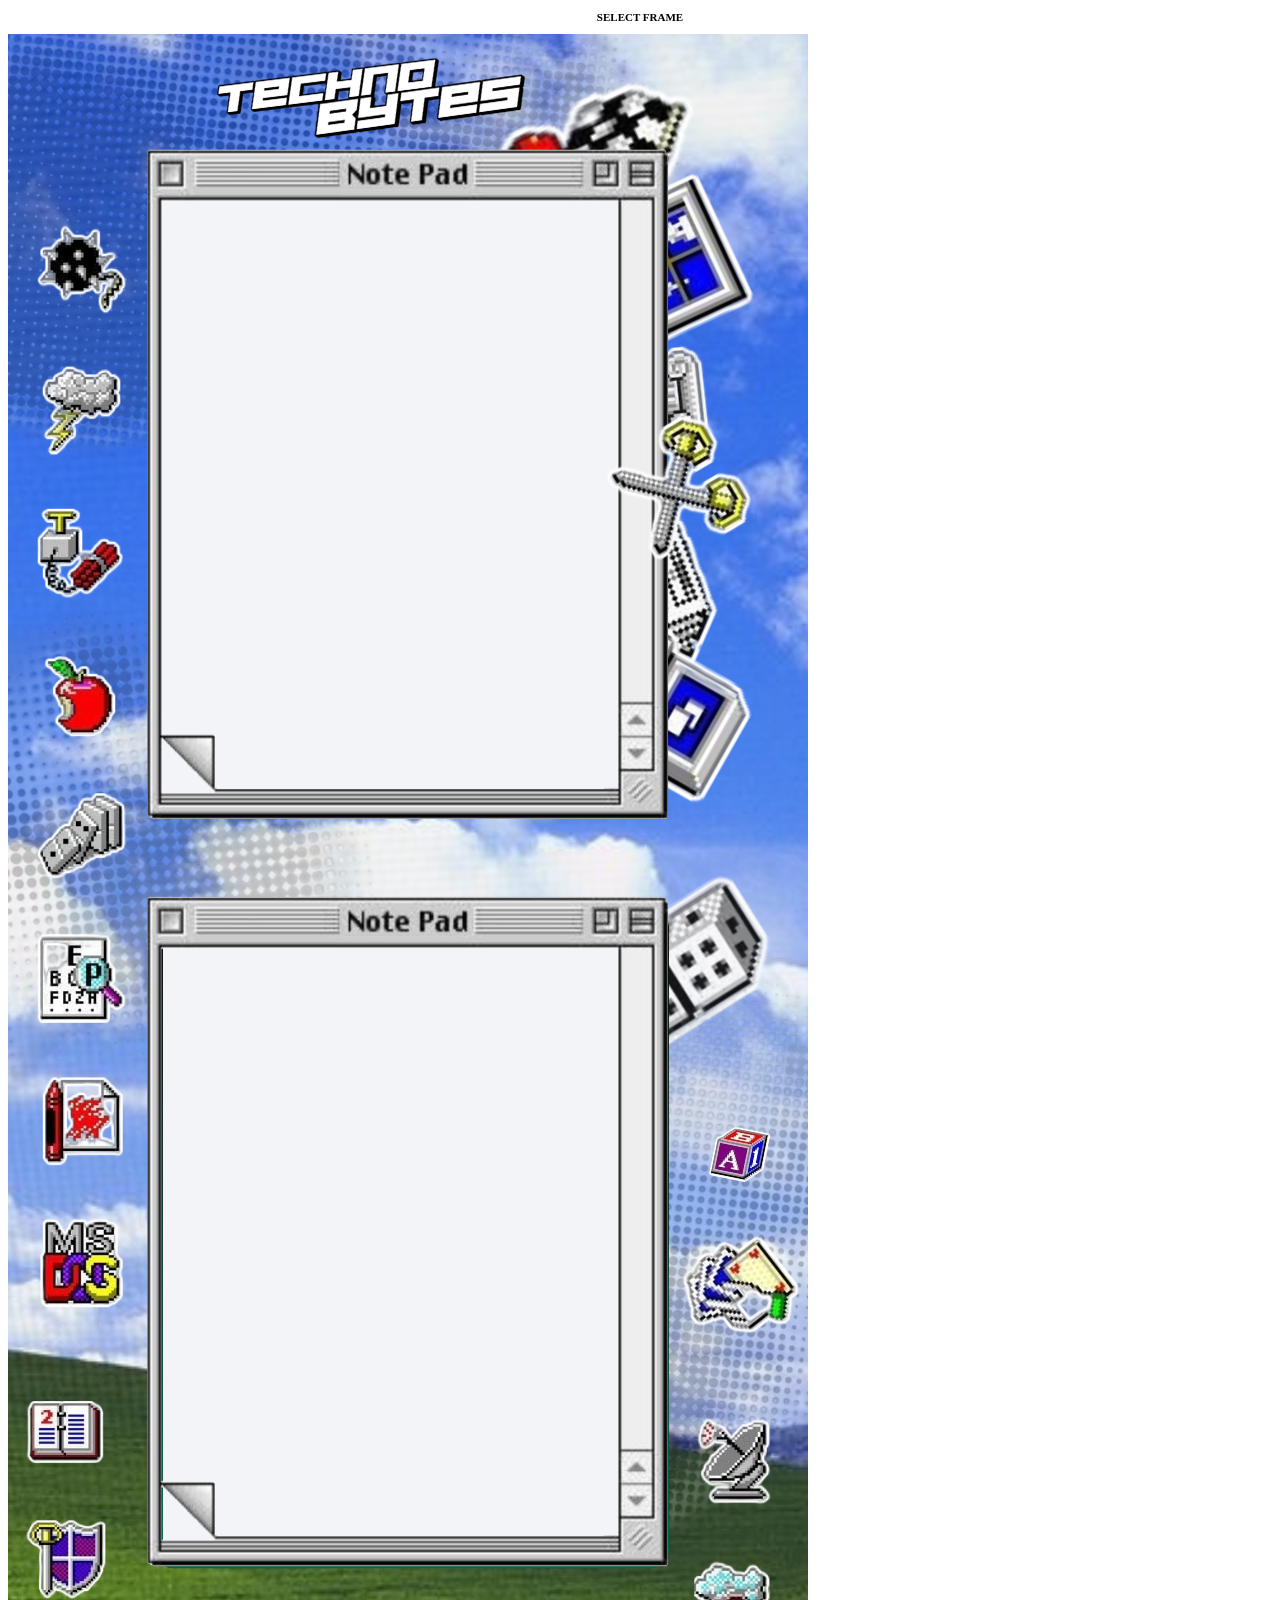
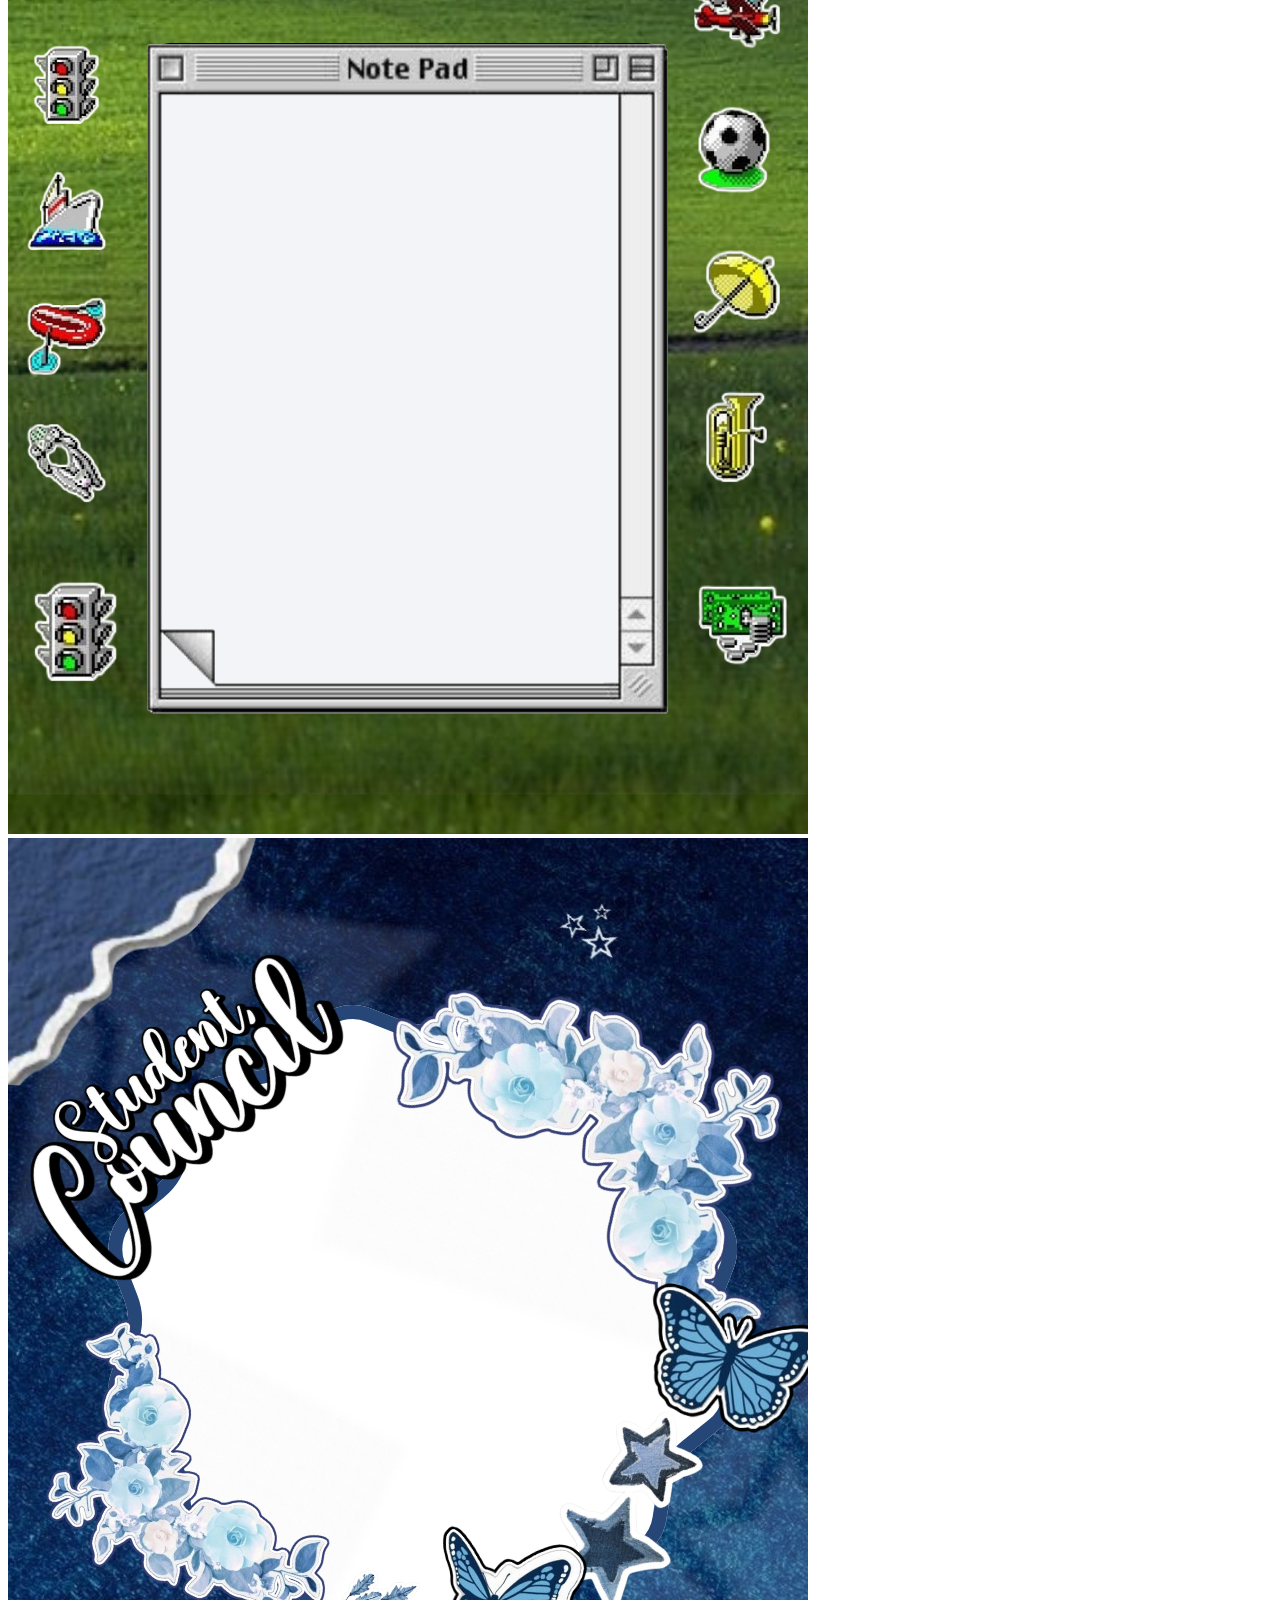
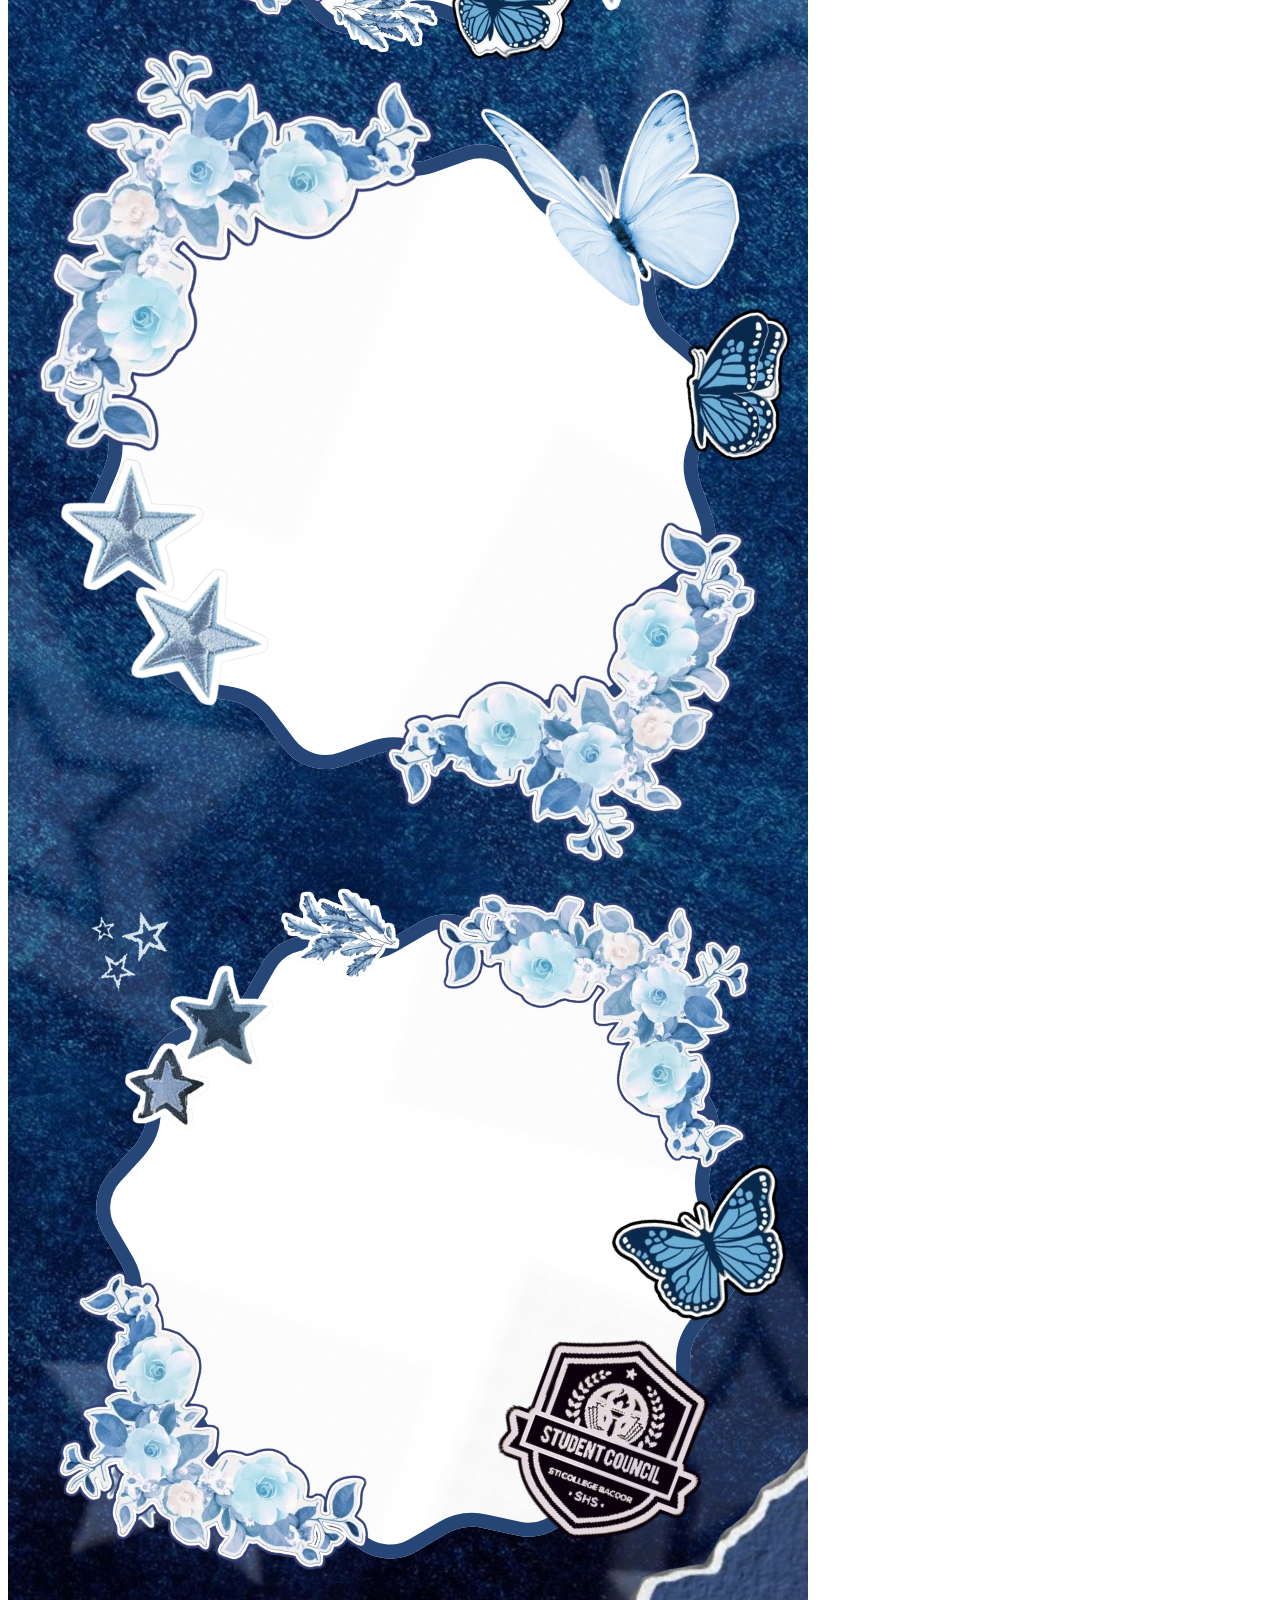
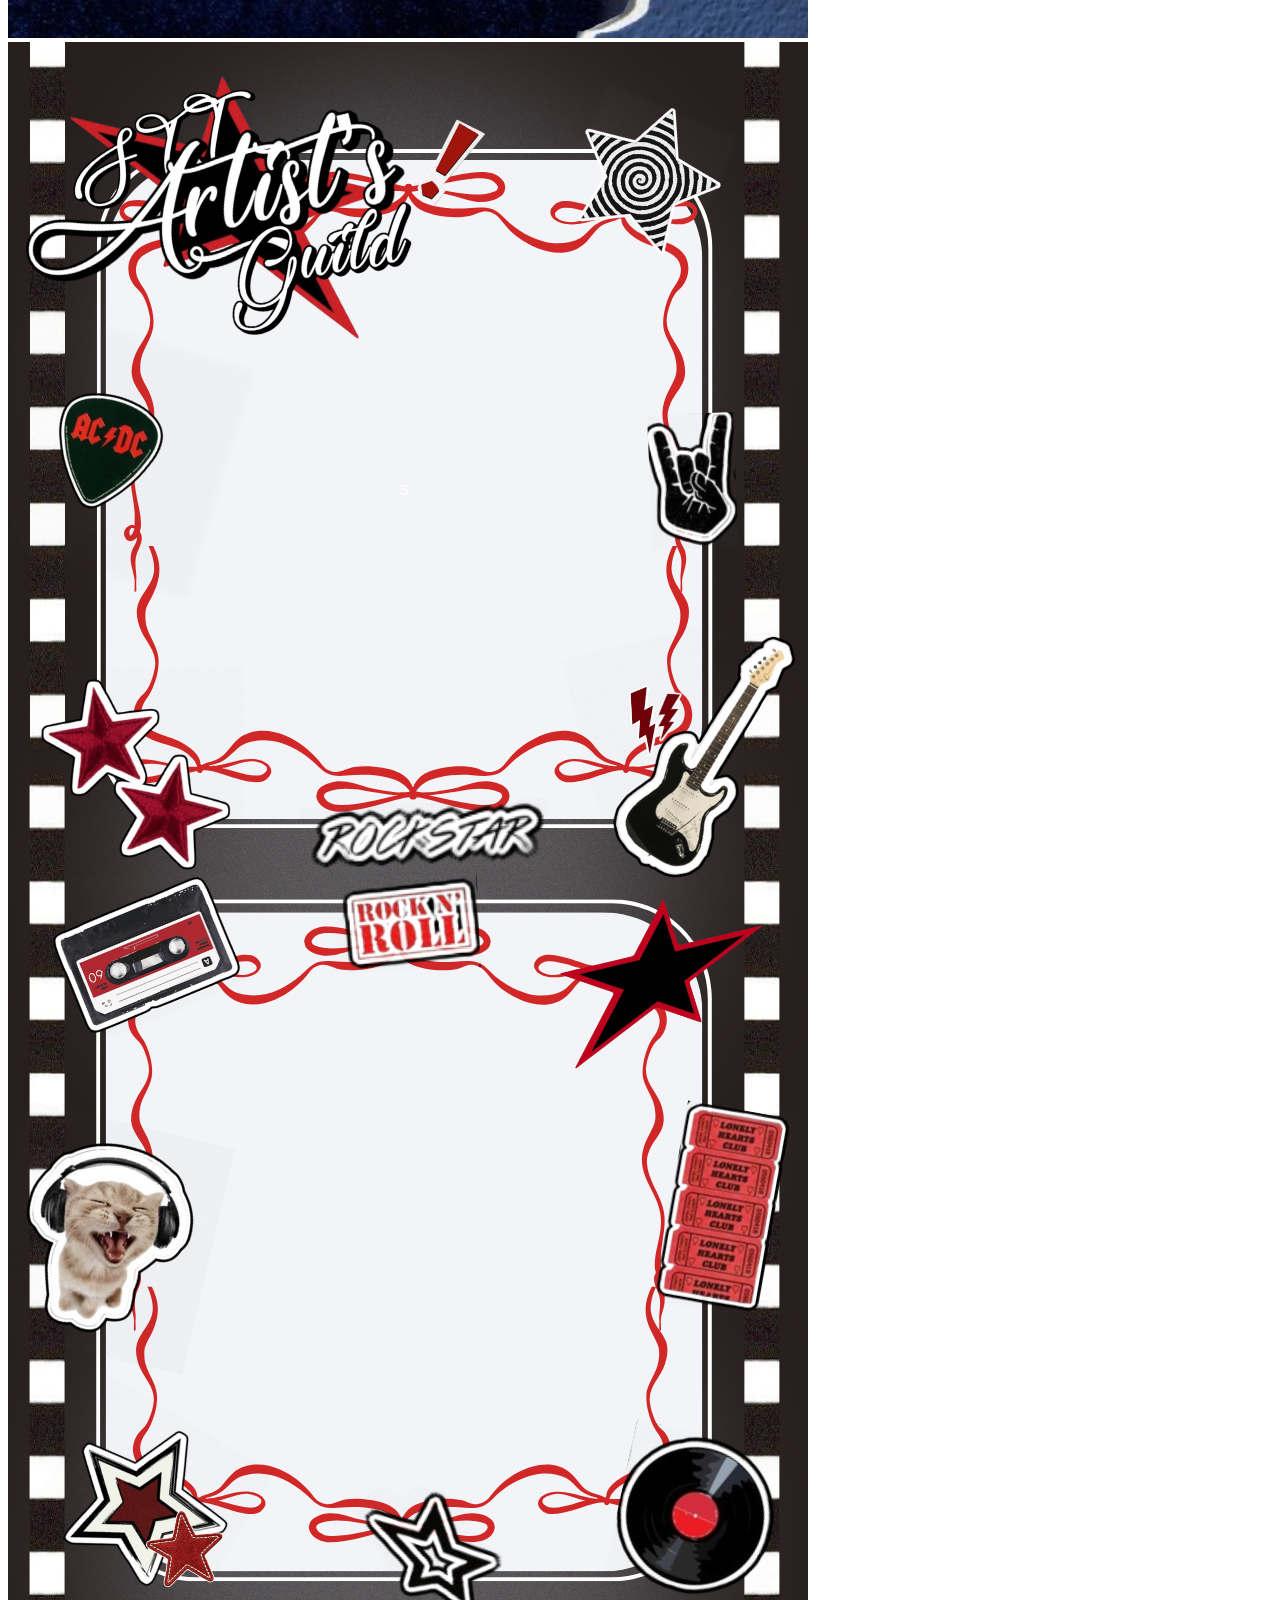
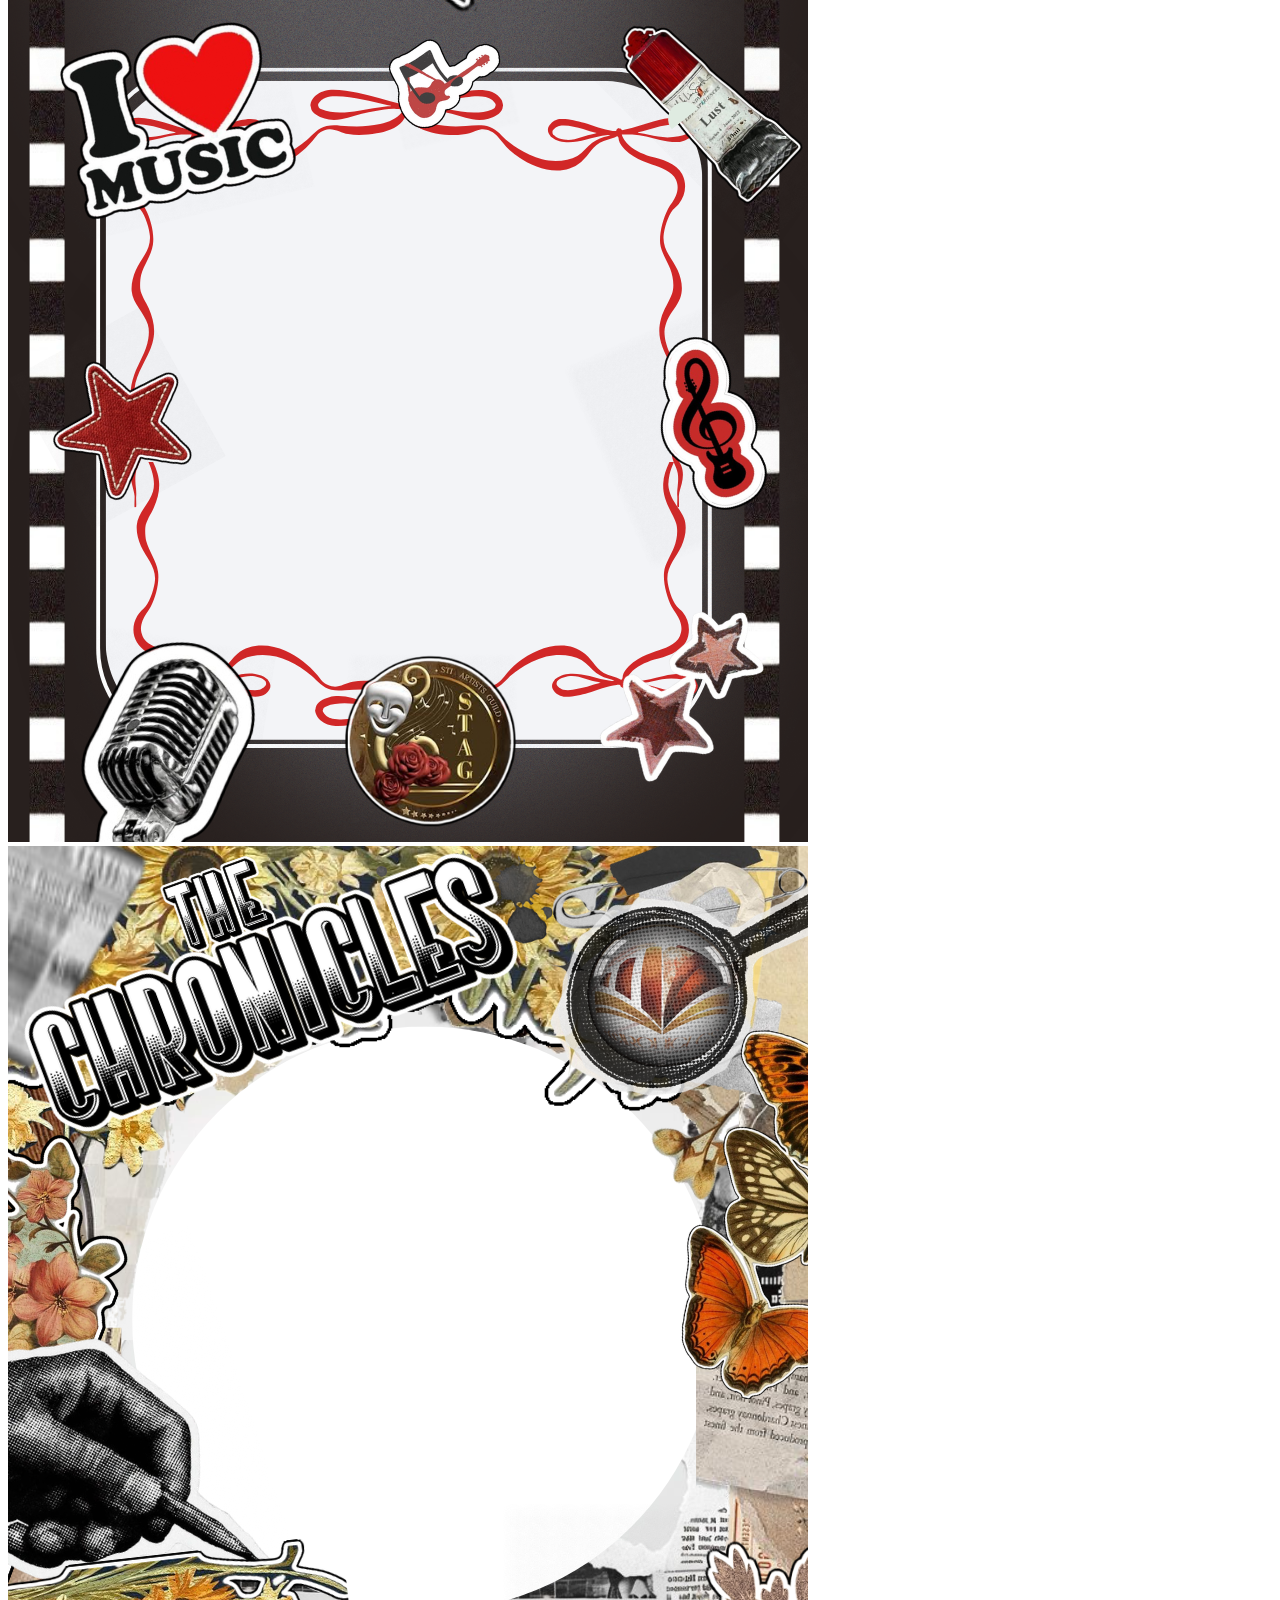
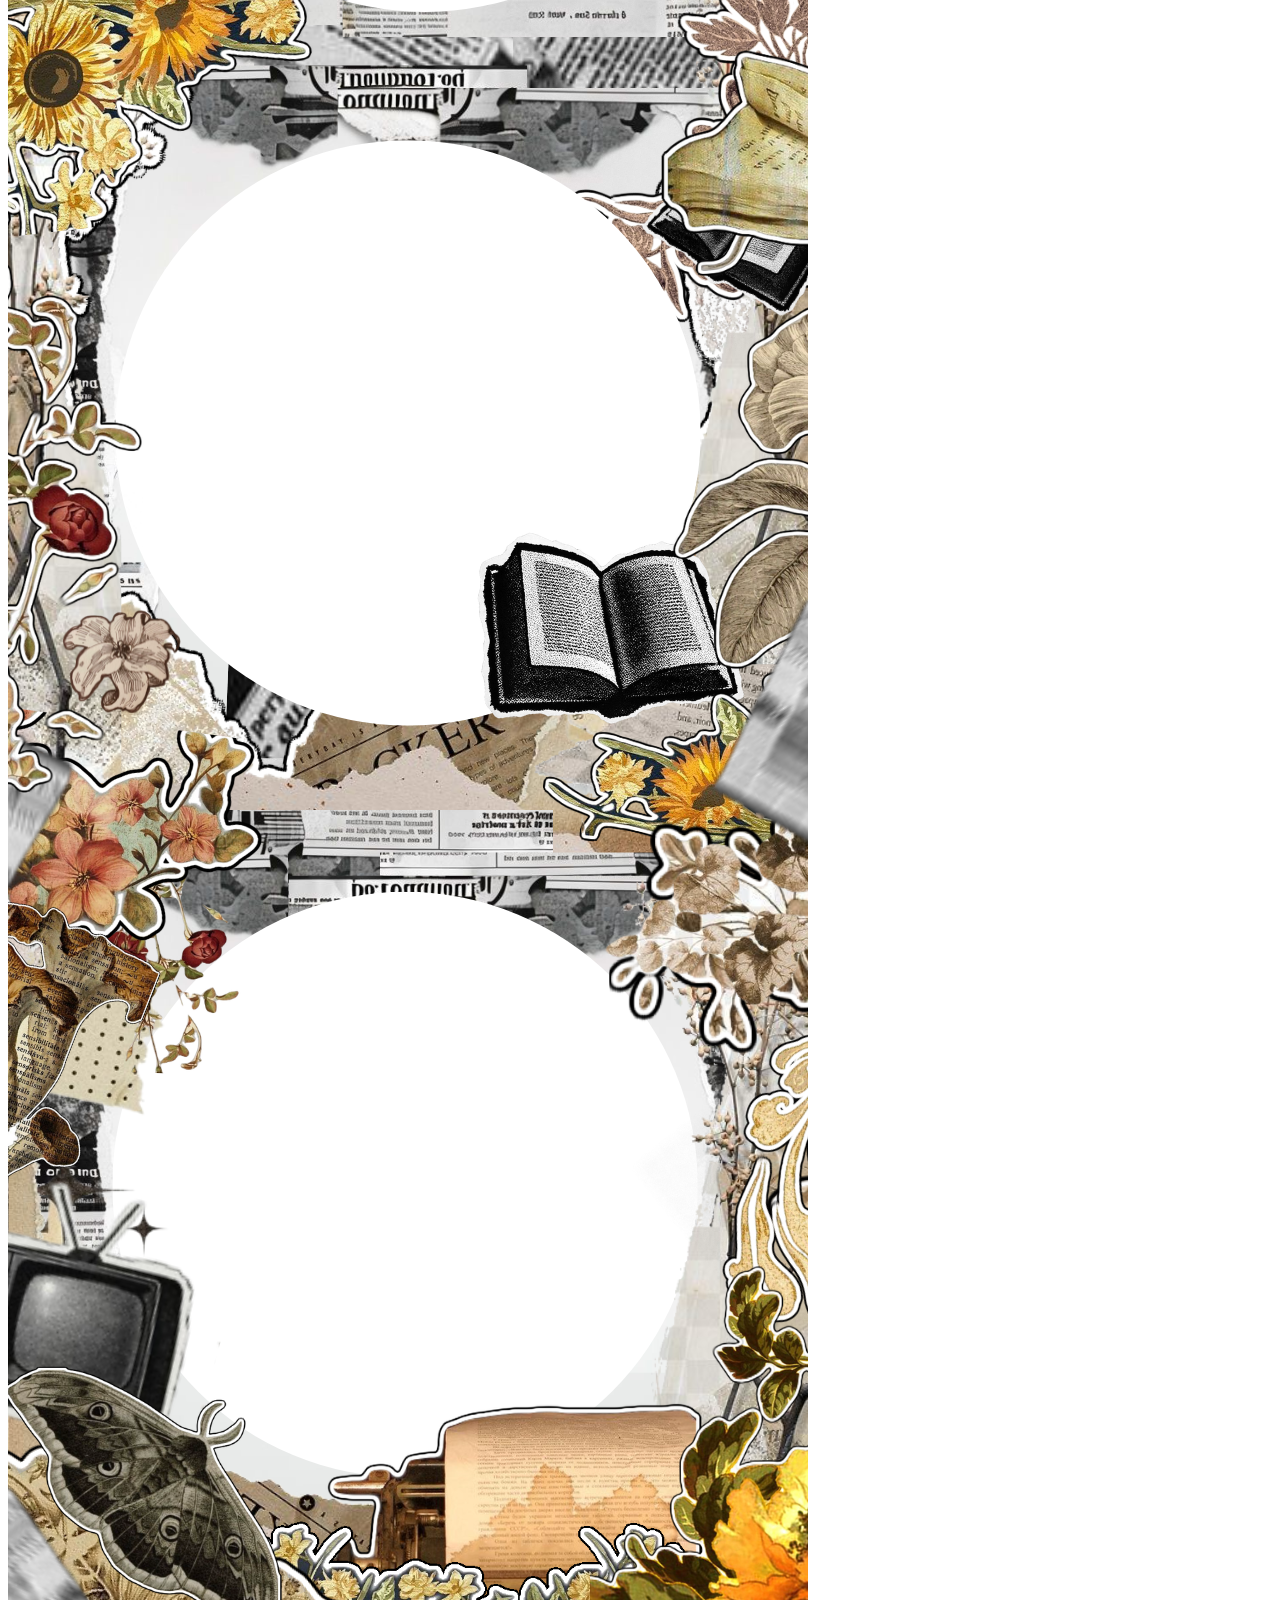
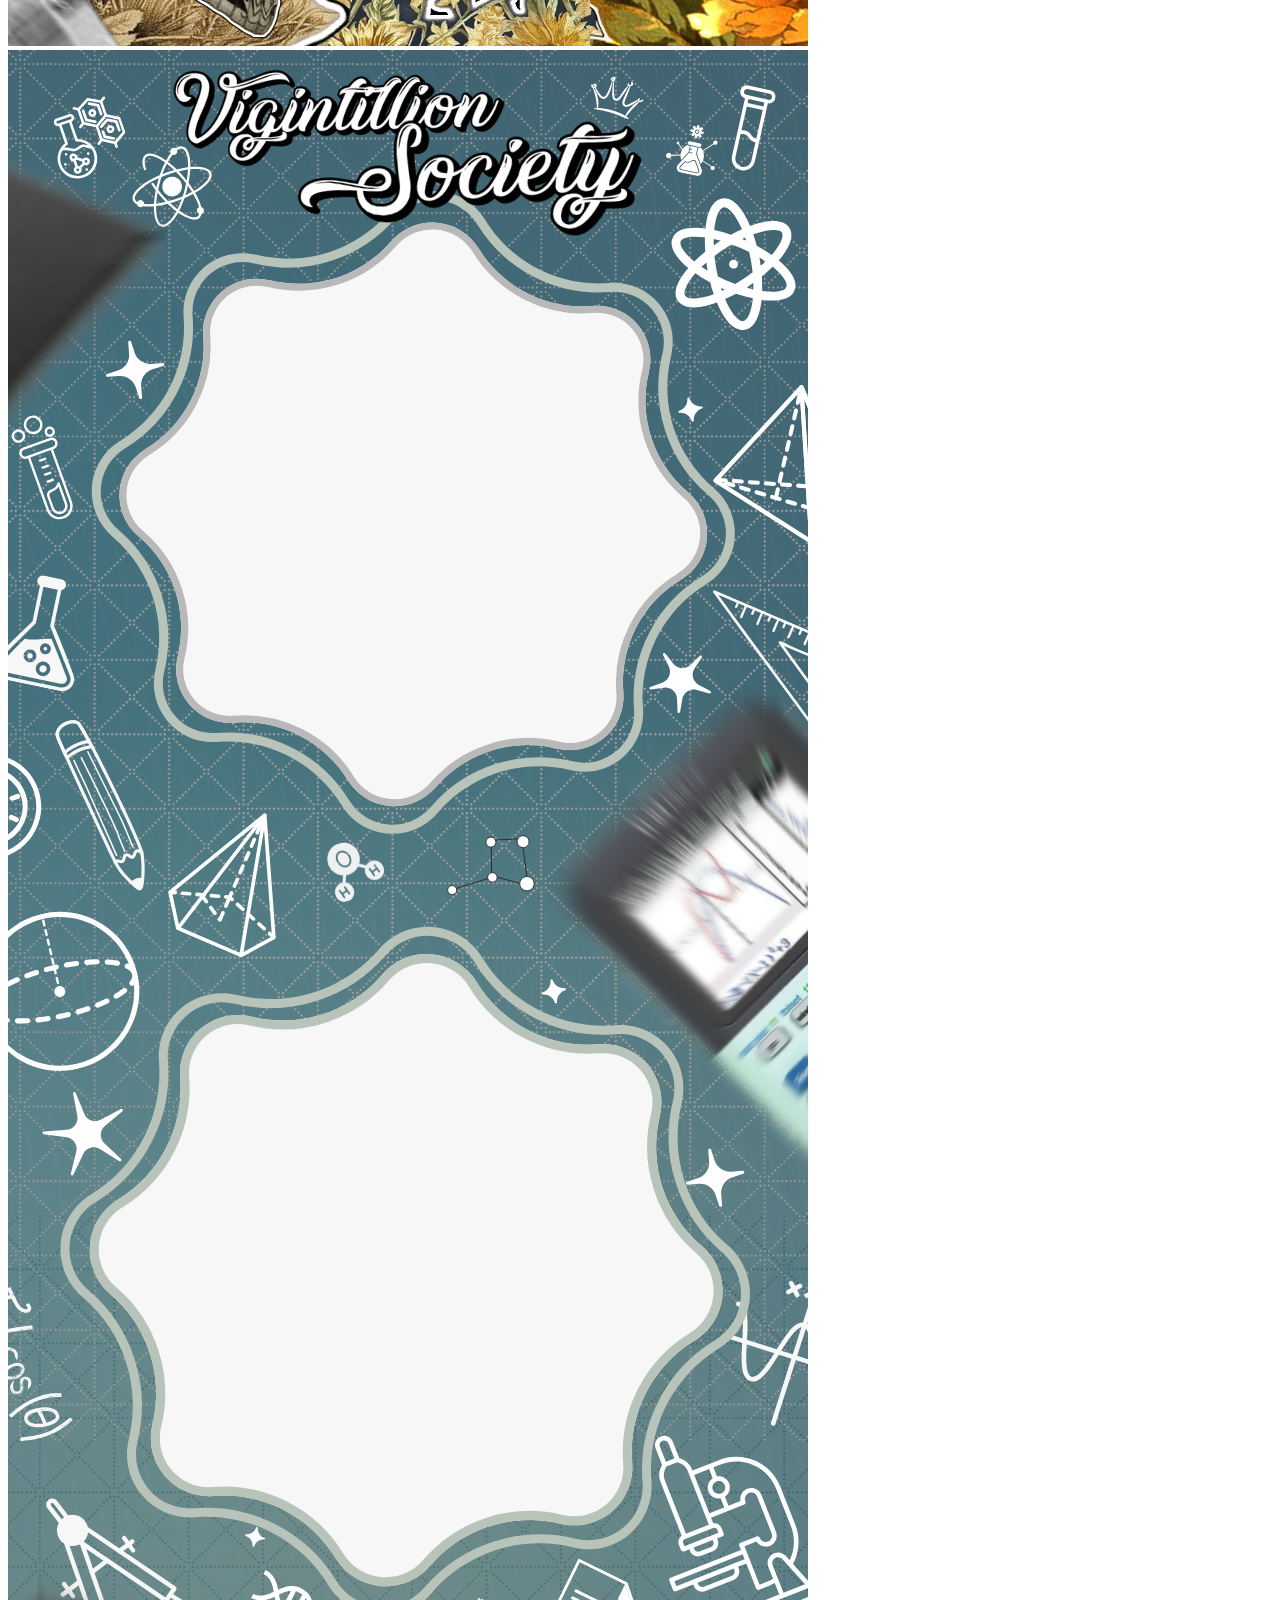
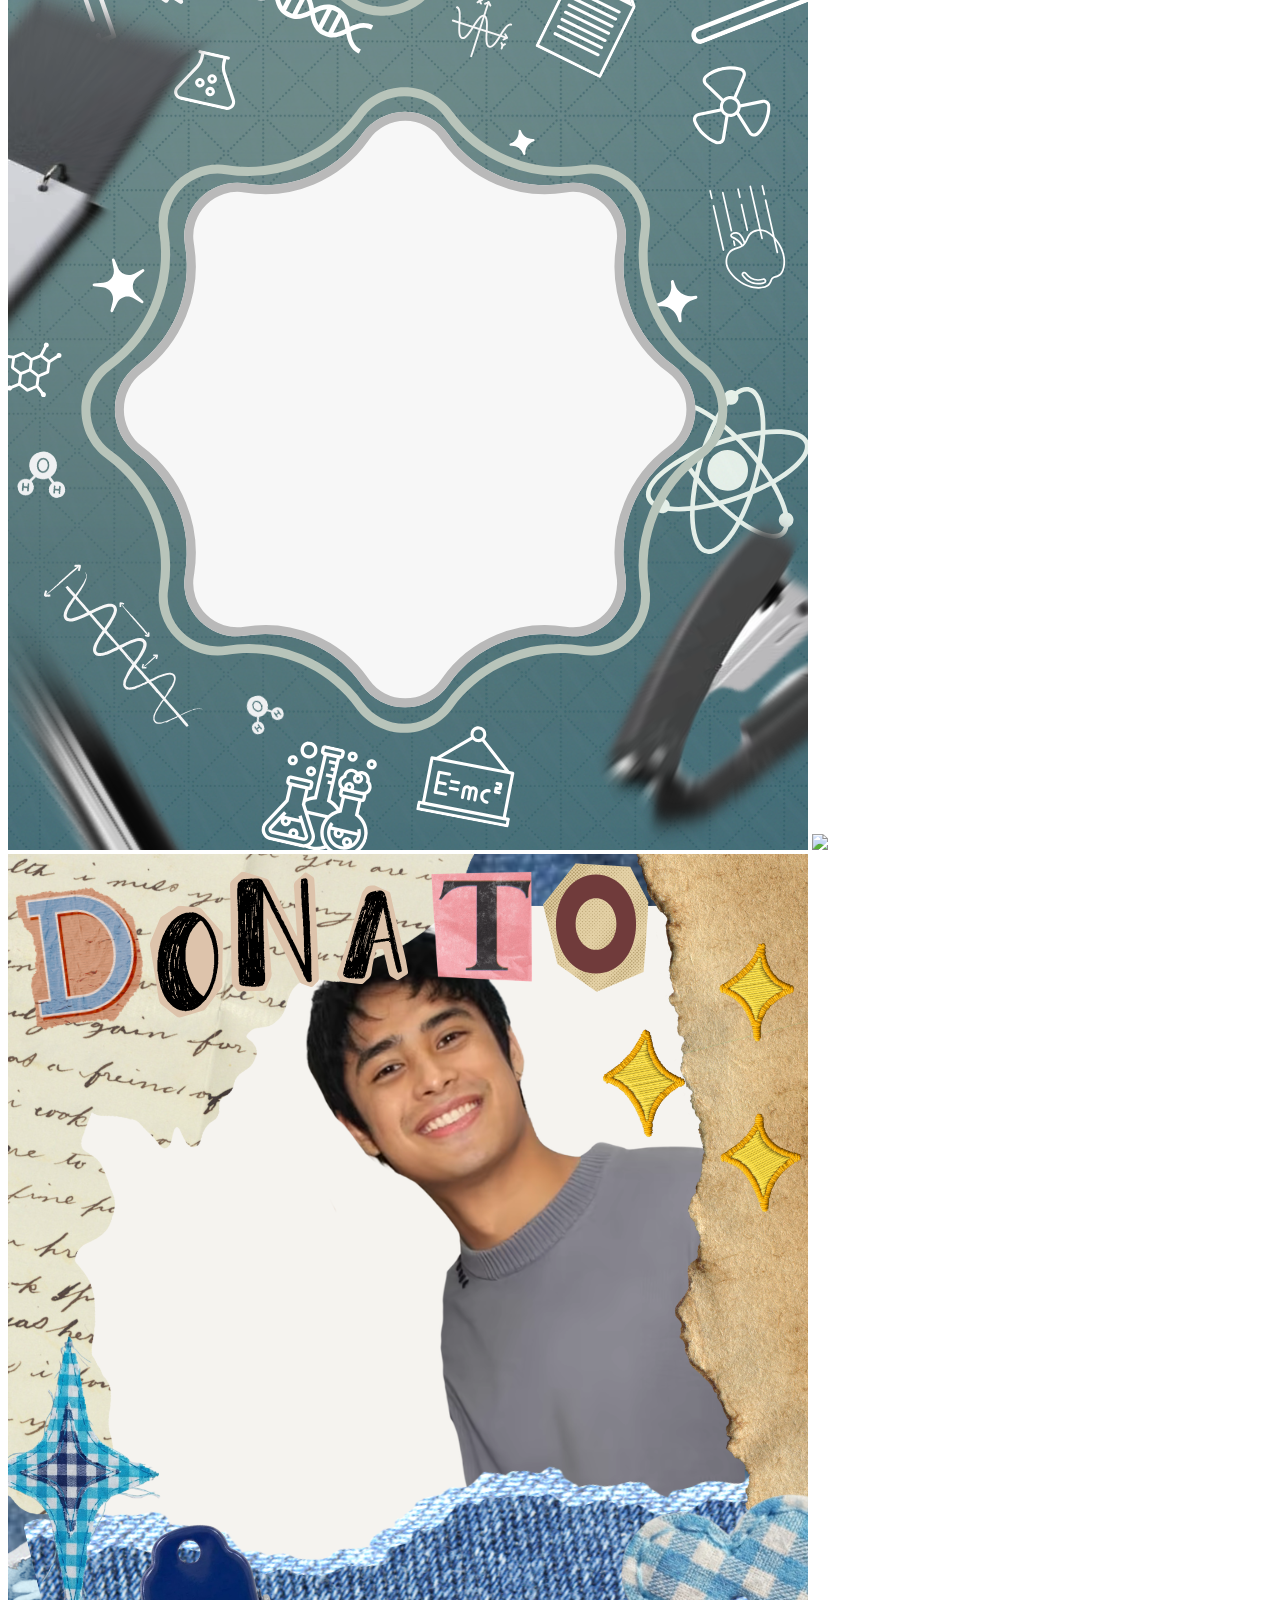
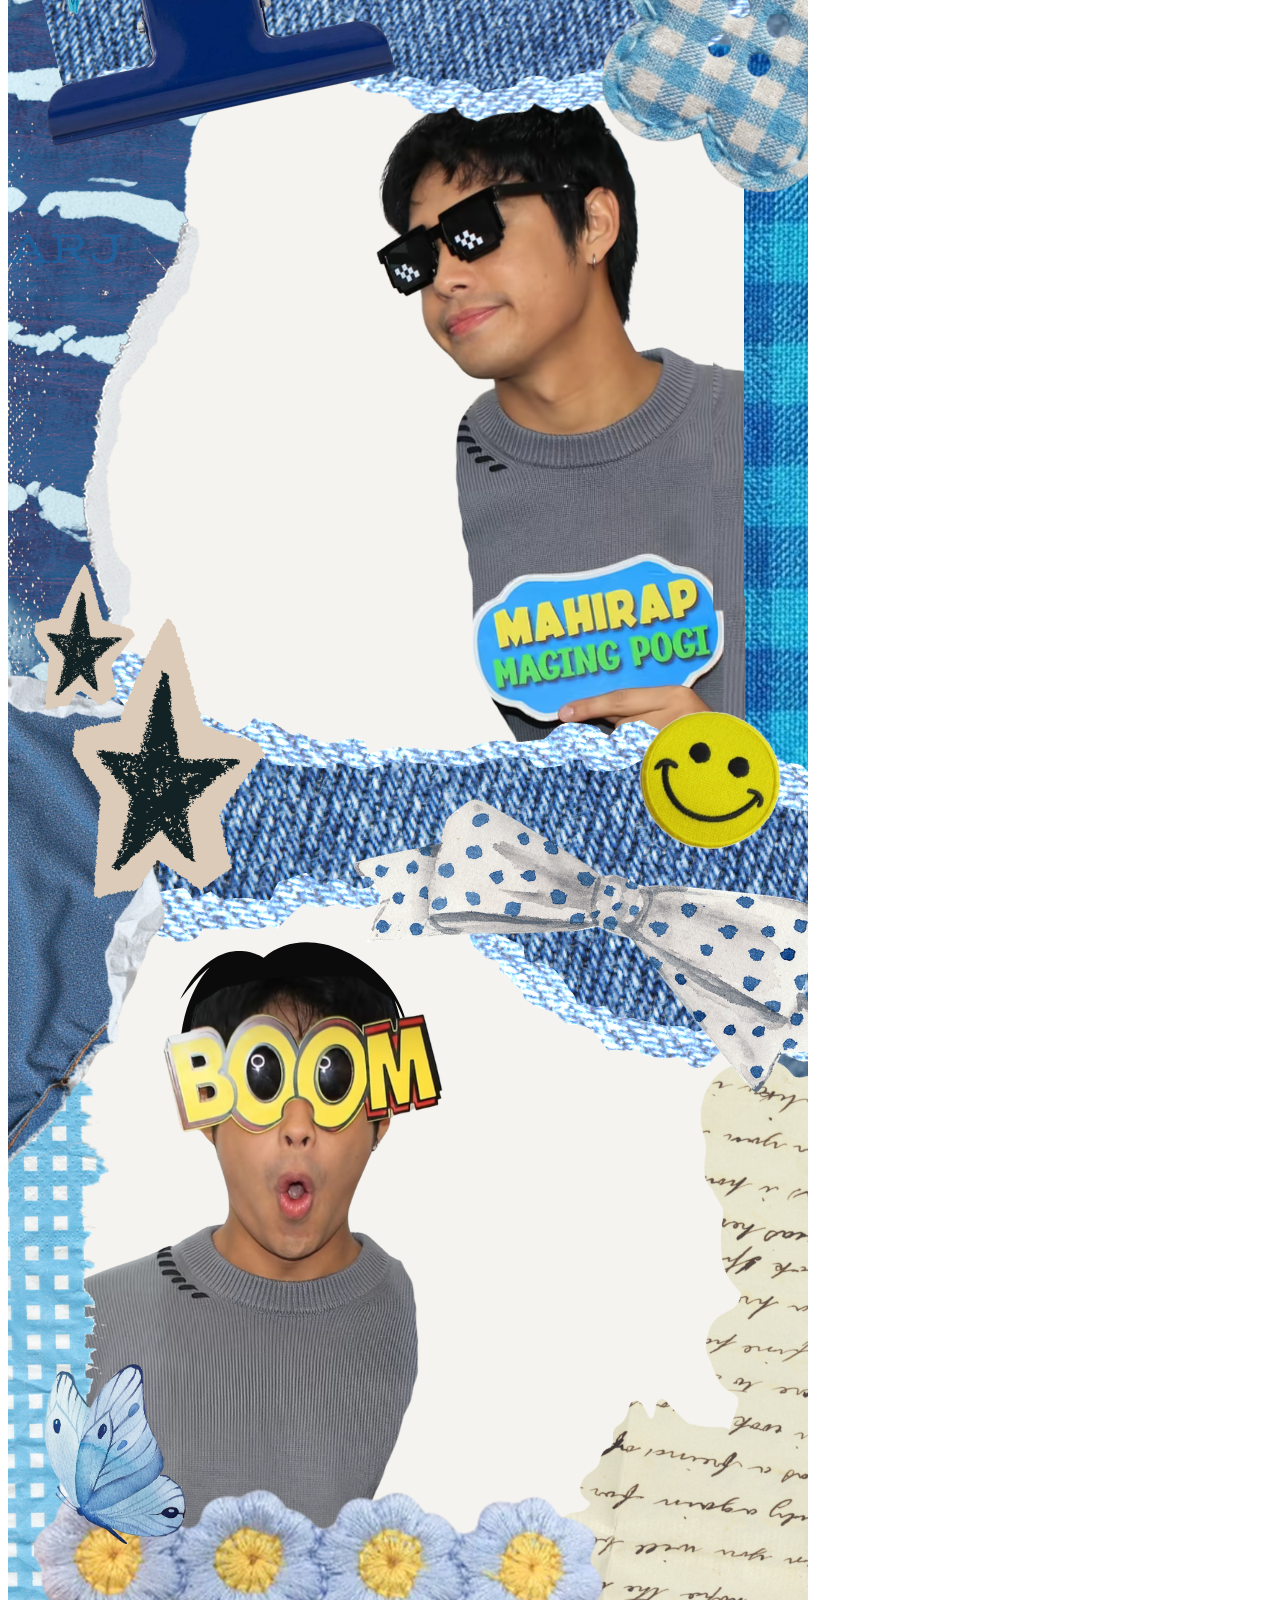
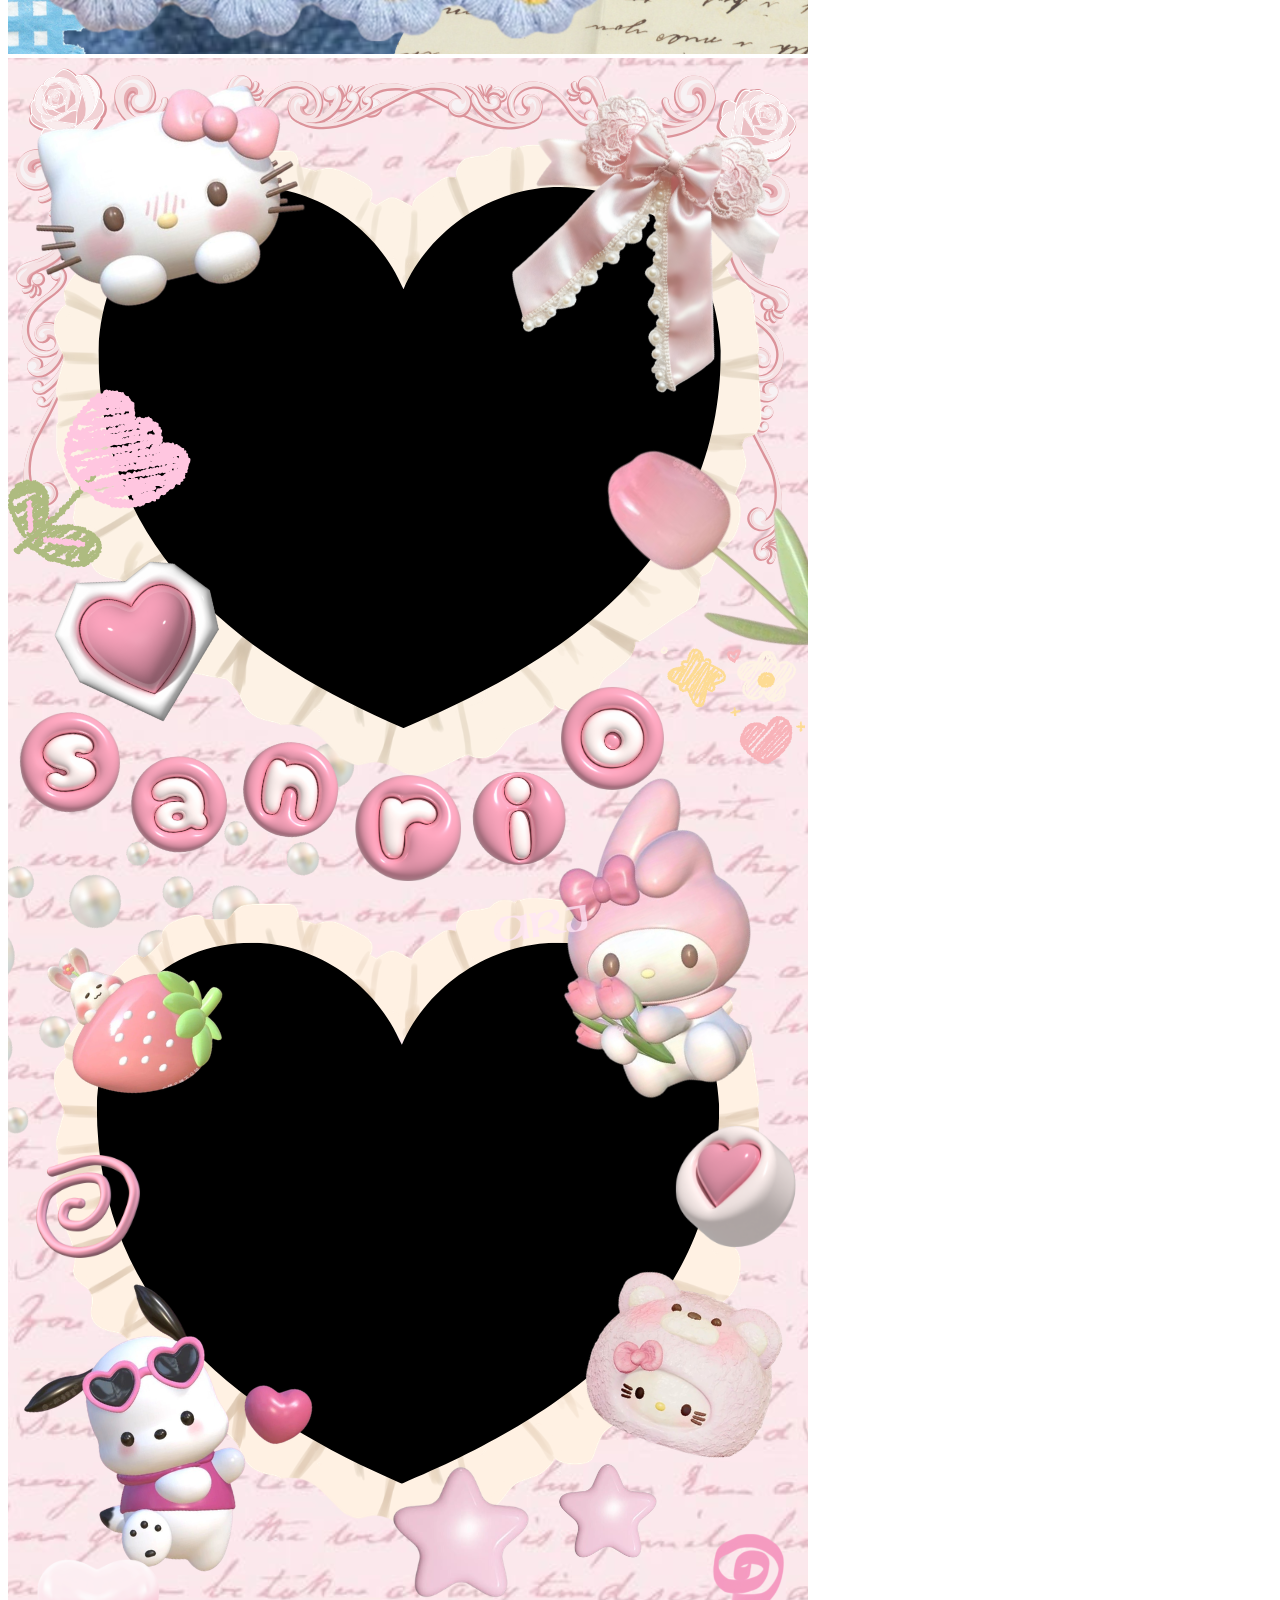
==== commit c277cb7c: "Add new image layers and update HTML structure" ====
--- a/index.html
+++ b/index.html
@@ -6,7 +6,7 @@
     <title>TechnoBytes</title>
     <link rel="stylesheet" href="styles.css">
 </head>
-<body> 
+<body> <!--test-->
 
 <div id="flash"></div>
 
@@ -14,10 +14,12 @@
     <div class="sidebar-frames" id="frame-sidebar">
         <p style="text-align:center; font-size: 11px; color: var(--accent); font-weight: bold;">SELECT FRAME</p>
      <img src="TechnoLayer1.png" class="frame-thumb" data-id="14" crossorigin="anonymous">
-     <img src="StudentCouncil.png" class="frame-thumb" data-id="2" crossorigin="anonymous">
+     <img src="StudentCouncilLayer1.png" class="frame-thumb" data-id="2" crossorigin="anonymous">
      <img src="StagLayer1.png" class="frame-thumb" data-id="3" crossorigin="anonymous">
      <img src="ChronLayer1.png" class="frame-thumb" data-id="4" crossorigin="anonymous">
      <img src="VigiLayer1.png" class="frame-thumb" data-id="13" crossorigin="anonymous">
+    <img src="LigaLayer1.png" class="frame-thumb" data-id="28" crossorigin="anonymous">
+
      <img src="DonatoLayer1.png" class="frame-thumb" data-id="17" crossorigin="anonymous">
      <img src="SanrioLayer1.png" class="frame-thumb" data-id="16" crossorigin="anonymous">
      <img src="PinkLayer1.png" class="frame-thumb" data-id="6" crossorigin="anonymous">
@@ -28,7 +30,16 @@
      <img src="NerdLayer1.png" class="frame-thumb" data-id="11" crossorigin="anonymous">
      <img src="ReceiptLayer1.png" class="frame-thumb" data-id="12" crossorigin="anonymous">
      <img src="ShrekLayer1.png" class="frame-thumb" data-id="15" crossorigin="anonymous">
-
+     <img src="StitchLayer1.png" class="frame-thumb" data-id="18" crossorigin="anonymous">
+     <img src="Min1Layer1.png" class="frame-thumb" data-id="19" crossorigin="anonymous">
+     <img src="Min2Layer1.png" class="frame-thumb" data-id="20" crossorigin="anonymous">
+     <img src="Min3Layer1.png" class="frame-thumb" data-id="21" crossorigin="anonymous">
+     <img src="Min4Layer1.png" class="frame-thumb" data-id="22" crossorigin="anonymous">
+     <img src="Min5Layer1.png" class="frame-thumb" data-id="23" crossorigin="anonymous">
+     <img src="Min6Layer1.png" class="frame-thumb" data-id="24" crossorigin="anonymous">
+     <img src="Min7Layer1.png" class="frame-thumb" data-id="25" crossorigin="anonymous">
+     <img src="Min8Layer1.png" class="frame-thumb" data-id="26" crossorigin="anonymous">
+     <img src="Min9Layer1.png" class="frame-thumb" data-id="27" crossorigin="anonymous">
 
 
     </div>
@@ -64,10 +75,41 @@
     <img src="ShrekLayer2.png" id="shrek-layer2" style="display:none;" crossorigin="anonymous">
     <img src="SanrioLayer1.png" id="sanrio-layer1" style="display:none;" crossorigin="anonymous">
     <img src="SanrioLayer2.png" id="sanrio-layer2" style="display:none;" crossorigin="anonymous">
+    <img src="StitchLayer1.png" id="stitch-layer1" style="display:none;" crossorigin="anonymous">
+    <img src="StitchLayer2.png" id="stitch-layer2" style="display:none;" crossorigin="anonymous">
+    <img src="Min1Layer1.png" id="min1-layer1" style="display:none;" crossorigin="anonymous">
+    <img src="Min1Layer2.png" id="min1-layer2" style="display:none;" crossorigin="anonymous">
+    <img src="Min2Layer1.png" id="min2-layer1" style="display:none;" crossorigin="anonymous">
+    <img src="Min2Layer2.png" id="min2-layer2" style="display:none;" crossorigin="anonymous">
+    <img src="Min3Layer1.png" id="min3-layer1" style="display:none;" crossorigin="anonymous">
+    <img src="Min3Layer2.png" id="min3-layer2" style="display:none;" crossorigin="anonymous">
+    <img src="Min4Layer1.png" id="min4-layer1" style="display:none;" crossorigin="anonymous">
+    <img src="Min4Layer2.png" id="min4-layer2" style="display:none;" crossorigin="anonymous">
+    <img src="Min5Layer1.png" id="min5-layer1" style="display:none;" crossorigin="anonymous">
+    <img src="Min5Layer2.png" id="min5-layer2" style="display:none;" crossorigin="anonymous">
+    <img src="Min6Layer1.png" id="min6-layer1" style="display:none;" crossorigin="anonymous">
+    <img src="Min6Layer2.png" id="min6-layer2" style="display:none;" crossorigin="anonymous">
+    <img src="Min7Layer1.png" id="min7-layer1" style="display:none;" crossorigin="anonymous">
+    <img src="Min7Layer2.png" id="min7-layer2" style="display:none;" crossorigin="anonymous">
+    <img src="Min8Layer1.png" id="min8-layer1" style="display:none;" crossorigin="anonymous">
+    <img src="Min8Layer2.png" id="min8-layer2" style="display:none;" crossorigin="anonymous">
+    <img src="Min9Layer1.png" id="min9-layer1" style="display:none;" crossorigin="anonymous">
+    <img src="Min9Layer2.png" id="min9-layer2" style="display:none;" crossorigin="anonymous">
+    <img src="LigaLayer1.png" id="liga-layer1" style="display:none;" crossorigin="anonymous">
+    <img src="LigaLayer2.png" id="liga-layer2" style="display:none;" crossorigin="anonymous">
 
     <div class="viewport">
-        <video id="camera-view" autoplay playsinline></video>
+        <div class="camera-container">
+            <video id="camera-view" autoplay playsinline></video>
+            <div id="camera-guide"></div>
+        </div>
         <canvas id="final-canvas"></canvas>
+
+        <div id="selection-screen" style="display: none;">
+            <h3 style="color: white; font-weight: bold; text-transform: uppercase; letter-spacing: 1px;">Select 3 Photos</h3>
+            <div id="selection-grid"></div>
+            <button id="confirm-selection-btn">Create Strip</button>
+        </div>
 
         <div class="controls">
             <button id="start-btn">Start Shoot</button>
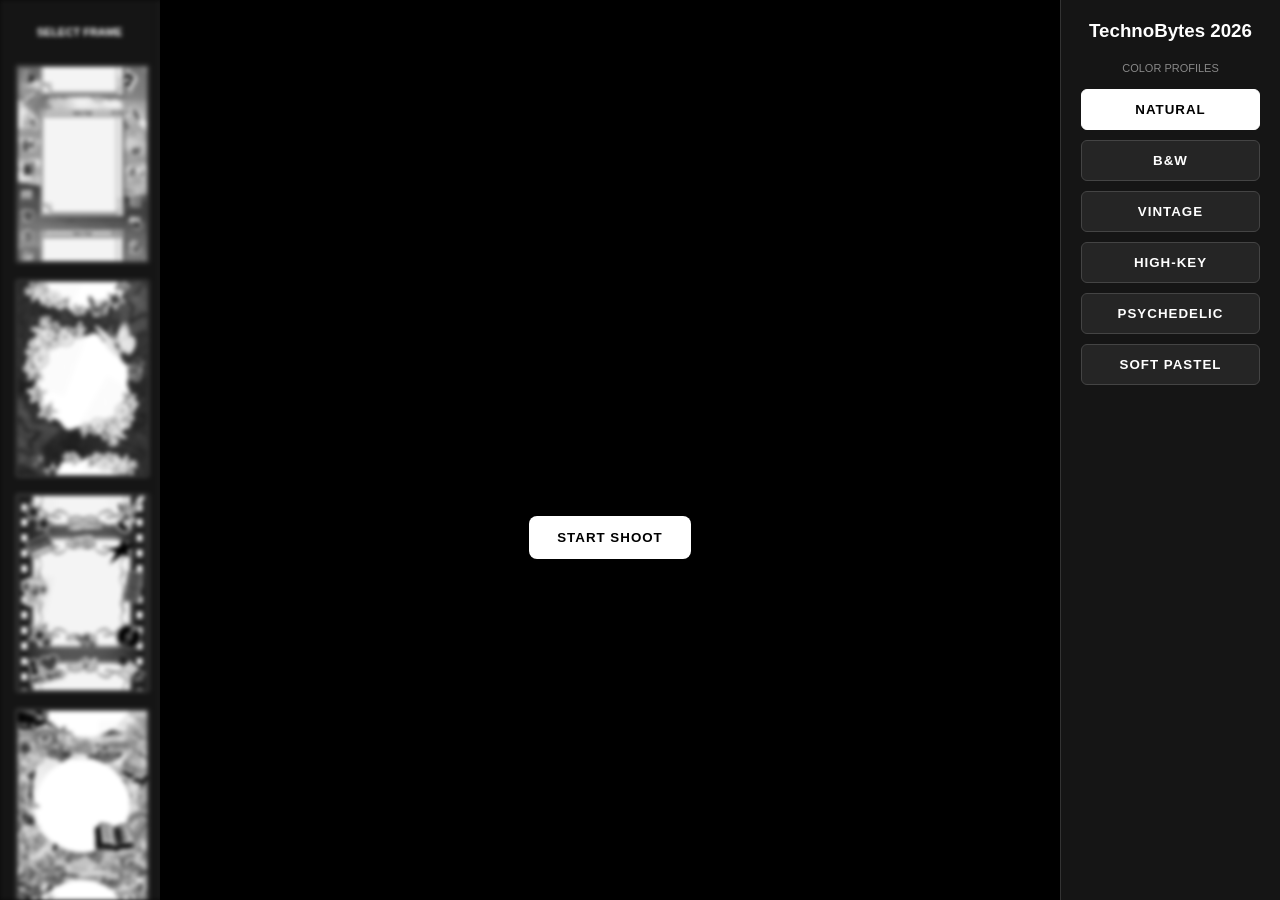
==== commit 75ccae13: "Fix stylesheet link from styles.css to style.css" ====
--- a/index.html
+++ b/index.html
@@ -4,7 +4,7 @@
     <meta charset="UTF-8">
     <meta name="viewport" content="width=device-width, initial-scale=1.0">
     <title>TechnoBytes</title>
-    <link rel="stylesheet" href="styles.css">
+    <link rel="stylesheet" href="style.css">
 </head>
 <body> <!--test-->
 
--- a/style.css
+++ b/style.css
@@ -0,0 +1,148 @@
+   :root { --bg: #0a0a0a; --accent: #ffffff; --panel: #151515; }
+        body, html { margin: 0; padding: 0; width: 100%; height: 100%; background: var(--bg); color: white; font-family: 'Inter', sans-serif; overflow: hidden; }
+
+        .app-container {
+            display: grid;
+            grid-template-columns: 160px 1fr 220px;
+            height: 100vh;
+            width: 100vw;
+        }
+
+        /* Sidebar: Frames */
+        .sidebar-frames {
+            background: var(--panel);
+            border-right: 1px solid #333;
+            overflow-x: hidden;
+            overflow-y: auto;
+            scrollbar-width: none;
+            -ms-overflow-style: none;
+            
+            display: flex;
+            flex-direction: column;
+            gap: 15px;
+            padding: 15px;
+            transition: all 0.4s ease;
+            filter: grayscale(1) blur(2px);
+            pointer-events: none; /* Locked initially */
+        }
+        .sidebar-frames::-webkit-scrollbar {
+            display: none;
+        }
+        .sidebar-frames.unlocked {
+            filter: none;
+            pointer-events: auto;
+        }
+
+        .frame-thumb {
+            width: 100%; aspect-ratio: 2/3;
+            border: 3px solid #333;
+            cursor: pointer;
+            object-fit: cover;
+            border-radius: 4px;
+        }
+        .frame-thumb.selected { border-color: var(--accent); transform: scale(1.02); }
+
+        /* Main Viewport */
+        .viewport {
+            position: relative;
+            display: flex;
+            flex-direction: column;
+            align-items: center;
+            justify-content: center;
+            background: #000;
+        }
+
+        .camera-container {
+            position: relative;
+            width: 85%;
+            max-height: 70%;
+            display: flex;
+            justify-content: center;
+            align-items: center;
+        }
+
+        #camera-view { width: auto; height: auto; max-width: 100%; max-height: 100%; border-radius: 12px; transform: scaleX(-1); }
+        #final-canvas { display: none; max-height: 85vh; max-width: 90%; box-shadow: 0 0 50px rgba(0,0,0,0.8); }
+
+        .controls { margin-top: 25px; display: flex; gap: 15px; z-index: 10; }
+        button {
+            background: var(--accent); color: #000; border: none;
+            padding: 14px 28px; font-weight: bold; border-radius: 8px; cursor: pointer;
+            text-transform: uppercase; letter-spacing: 1px;
+        }
+        
+        /* Filters */
+        .sidebar-filters { background: var(--panel); border-left: 1px solid #333; padding: 20px; }
+        .filter-btn {
+            width: 100%; margin-bottom: 10px; background: #252525; color: #fff;
+            padding: 12px; border: 1px solid #444; cursor: pointer; border-radius: 6px;
+        }
+        .filter-btn.active { background: var(--accent); color: #000; border-color: var(--accent); }
+
+        /* Effects */
+        #flash { position: fixed; inset: 0; background: white; opacity: 0; pointer-events: none; z-index: 9999; }
+        .countdown {
+            position: absolute; font-size: 12rem; color: white;
+            font-weight: 900; z-index: 100; pointer-events: none;
+        }
+
+        #camera-guide {
+            position: absolute;
+            top: 50%;
+            left: 50%;
+            transform: translate(-50%, -50%);
+            border: 2px dashed rgba(255, 255, 255, 0.5);
+            box-shadow: 0 0 0 9999px rgba(0, 0, 0, 0.8);
+            z-index: 5;
+            pointer-events: none;
+            display: none;
+            border-radius: 12px;
+        }
+
+        #selection-screen {
+            position: absolute;
+            inset: 0;
+            background: rgba(10, 10, 10, 0.95);
+            z-index: 20;
+            flex-direction: column;
+            align-items: center;
+            justify-content: center;
+            gap: 20px;
+            display: none; 
+        }
+
+        #selection-grid {
+            display: grid;
+            grid-template-columns: repeat(3, 1fr);
+            gap: 15px;
+            width: 80%;
+            max-width: 700px;
+        }
+
+        .selection-thumb {
+            width: 100%;
+            aspect-ratio: 0.923;
+            object-fit: cover;
+            border: 4px solid #555;
+            border-radius: 8px;
+            cursor: pointer;
+            transition: all 0.2s ease;
+        }
+
+        .selection-thumb.selected {
+            border-color: var(--accent);
+            transform: scale(1.05);
+            box-shadow: 0 0 15px rgba(255, 255, 255, 0.5);
+        }
+
+        .selection-number {
+            position: absolute;
+            top: 8px; left: 8px;
+            width: 24px; height: 24px;
+            background: var(--accent); color: #000;
+            border-radius: 50%;
+            display: flex; align-items: center; justify-content: center;
+            font-weight: bold; font-size: 12px;
+            z-index: 10; pointer-events: none;
+            box-shadow: 0 2px 4px rgba(0,0,0,0.5);
+        }
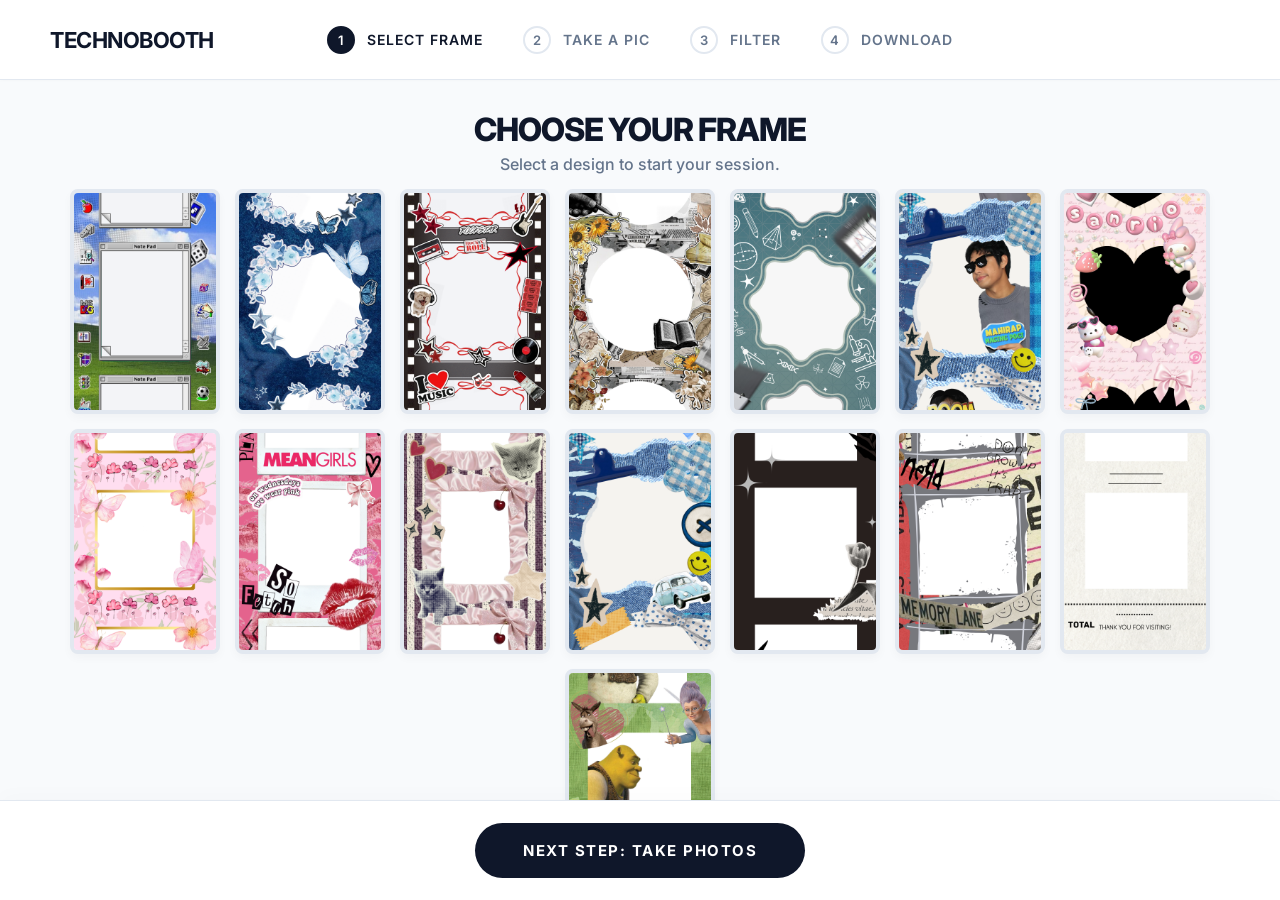
==== commit 7542283c: "Refactor UI: separate steps into full screens, apply rigid responsive flat layout, and add frame sel" ====
--- a/index.html
+++ b/index.html
@@ -3,22 +3,36 @@
 <head>
     <meta charset="UTF-8">
     <meta name="viewport" content="width=device-width, initial-scale=1.0">
-    <title>TechnoBytes</title>
+    <title>TechnoBooth Pro</title>
     <link rel="stylesheet" href="style.css">
 </head>
-<body> <!--test-->
+<body>
 
-<div id="flash"></div>
+<header class="header">
+    <div class="header-title">TechnoBooth</div>
+    <div class="steps">
+        <div class="step active" id="step-1"><div class="step-num">1</div> Select Frame</div>
+        <div class="step" id="step-2"><div class="step-num">2</div> Take a Pic</div>
+        <div class="step" id="step-3"><div class="step-num">3</div> Filter</div>
+        <div class="step" id="step-4"><div class="step-num">4</div> Download</div>
+    </div>
+</header>
 
-<div class="app-container">
-    <div class="sidebar-frames" id="frame-sidebar">
-        <p style="text-align:center; font-size: 11px; color: var(--accent); font-weight: bold;">SELECT FRAME</p>
-     <img src="TechnoLayer1.png" class="frame-thumb" data-id="14" crossorigin="anonymous">
+<div class="screens-wrapper">
+    <!-- SCREEN 1: Frame Selection -->
+    <div class="screen active" id="screen-1">
+        <div class="screen-header">
+            <h2 class="screen-title">Choose Your Frame</h2>
+            <p class="screen-subtitle">Select a design to start your session.</p>
+        </div>
+        <div class="frame-scroll-area">
+            <div class="frame-grid" id="frame-sidebar">
+                <img src="TechnoLayer1.png" class="frame-thumb" data-id="14" crossorigin="anonymous">
      <img src="StudentCouncilLayer1.png" class="frame-thumb" data-id="2" crossorigin="anonymous">
      <img src="StagLayer1.png" class="frame-thumb" data-id="3" crossorigin="anonymous">
      <img src="ChronLayer1.png" class="frame-thumb" data-id="4" crossorigin="anonymous">
      <img src="VigiLayer1.png" class="frame-thumb" data-id="13" crossorigin="anonymous">
-    <img src="LigaLayer1.png" class="frame-thumb" data-id="28" crossorigin="anonymous">
+    
 
      <img src="DonatoLayer1.png" class="frame-thumb" data-id="17" crossorigin="anonymous">
      <img src="SanrioLayer1.png" class="frame-thumb" data-id="16" crossorigin="anonymous">
@@ -30,23 +44,84 @@
      <img src="NerdLayer1.png" class="frame-thumb" data-id="11" crossorigin="anonymous">
      <img src="ReceiptLayer1.png" class="frame-thumb" data-id="12" crossorigin="anonymous">
      <img src="ShrekLayer1.png" class="frame-thumb" data-id="15" crossorigin="anonymous">
-     <img src="StitchLayer1.png" class="frame-thumb" data-id="18" crossorigin="anonymous">
-     <img src="Min1Layer1.png" class="frame-thumb" data-id="19" crossorigin="anonymous">
-     <img src="Min2Layer1.png" class="frame-thumb" data-id="20" crossorigin="anonymous">
-     <img src="Min3Layer1.png" class="frame-thumb" data-id="21" crossorigin="anonymous">
-     <img src="Min4Layer1.png" class="frame-thumb" data-id="22" crossorigin="anonymous">
-     <img src="Min5Layer1.png" class="frame-thumb" data-id="23" crossorigin="anonymous">
-     <img src="Min6Layer1.png" class="frame-thumb" data-id="24" crossorigin="anonymous">
-     <img src="Min7Layer1.png" class="frame-thumb" data-id="25" crossorigin="anonymous">
-     <img src="Min8Layer1.png" class="frame-thumb" data-id="26" crossorigin="anonymous">
-     <img src="Min9Layer1.png" class="frame-thumb" data-id="27" crossorigin="anonymous">
+            </div>
+        </div>
+        <div class="action-bar">
+            <button id="btn-next-1" class="btn">Next Step: Take Photos</button>
+        </div>
+    </div>
 
+    <!-- SCREEN 2: Camera -->
+    <div class="screen" id="screen-2">
+        <div class="screen-header">
+            <h2 class="screen-title">Strike a Pose!</h2>
+            <p class="screen-subtitle">Get ready, you'll take 6 photos in a row.</p>
+        </div>
+        <div class="camera-workspace">
+            <div class="camera-container">
+                <video id="camera-view" autoplay playsinline></video>
+                <div id="camera-guide"></div>
+            </div>
+        </div>
+        <div class="action-bar">
+            <button id="start-btn" class="btn">Start Shoot</button>
+        </div>
+    </div>
 
+    <!-- SCREEN 3: Filters -->
+    <div class="screen" id="screen-3">
+        <div class="screen-header">
+            <h2 class="screen-title">Apply a Filter</h2>
+            <p class="screen-subtitle">Enhance your photos before saving.</p>
+        </div>
+        <div class="filter-workspace">
+            <div class="canvas-showcase" id="canvas-wrapper-3">
+                <canvas id="final-canvas"></canvas>
+            </div>
+            <div class="filter-sidebar" id="filter-container">
+                <button class="filter-btn active" data-filter="none">Natural</button>
+            <button class="filter-btn" data-filter="grayscale(1) contrast(1.2)">B&W</button>
+            <button class="filter-btn" data-filter="sepia(0.6) brightness(1.1)">Vintage</button>
+            <button class="filter-btn" data-filter="contrast(1.5) saturate(1.5)">High-Key</button>
+            <button class="filter-btn" data-filter="hue-rotate(180deg) brightness(1.2)">Psychedelic</button>
+            <button class="filter-btn" data-filter="brightness(1.3) contrast(0.9) saturate(0.8)">Soft Pastel</button>
+            </div>
+        </div>
+        <div class="action-bar">
+            <button id="btn-next-3" class="btn">Next: Save & Download</button>
+        </div>
     </div>
+
+    <!-- SCREEN 4: Preview & Download -->
+    <div class="screen" id="screen-4">
+        <div class="screen-header">
+            <h2 class="screen-title">Your Photos are Ready!</h2>
+            <p class="screen-subtitle">Save your strip or start a new session.</p>
+        </div>
+        <div class="final-workspace" id="canvas-wrapper-4">
+            <!-- Canvas moved here -->
+        </div>
+        <div class="action-bar" style="gap: 20px;">
+            <button id="download-btn" class="btn" style="display:none;">Download Photos</button>
+            <button id="btn-restart" class="btn btn-secondary">Start Over</button>
+        </div>
+    </div>
+</div>
+
+<!-- SELECTION MODAL -->
+<div id="selection-screen">
+    <div class="selection-modal">
+        <h3>Select Your Best 3 Photos</h3>
+        <div id="selection-grid"></div>
+        <button id="confirm-selection-btn" class="btn">Create Strip</button>
+    </div>
+</div>
+
+<div id="flash"></div>
+
+<div style="display:none;">
+    <img src="DonatoLayer1.png" id="donato-layer1" style="display:none;" crossorigin="anonymous">
     
-    <!-- Preload Layer for sandwiching -->
-    <img src="DonatoLayer1.png" id="donato-layer1" style="display:none;" crossorigin="anonymous">
-    <img src="DonatoLayer2.png" id="donato-layer2" style="display:none;" crossorigin="anonymous">
     <img src="StudentCouncilLayer2.png" id="layer2-img" style="display:none;" crossorigin="anonymous">
     <img src="StudentCouncilLayer1.png" id="sc-overlay" style="display:none;" crossorigin="anonymous">
     <img src="StagLayer2.png" id="stag-layer2" style="display:none;" crossorigin="anonymous">
@@ -70,67 +145,51 @@
     <img src="VigiLayer1.png" id="vigi-layer1" style="display:none;" crossorigin="anonymous">
     <img src="VigiLayer2.png" id="vigi-layer2" style="display:none;" crossorigin="anonymous">
     <img src="TechnoLayer1.png" id="techno-layer1" style="display:none;" crossorigin="anonymous">
-    <img src="TechnoLayer2.png" id="techno-layer2" style="display:none;" crossorigin="anonymous">
+    
     <img src="ShrekLayer1.png" id="shrek-layer1" style="display:none;" crossorigin="anonymous">
     <img src="ShrekLayer2.png" id="shrek-layer2" style="display:none;" crossorigin="anonymous">
     <img src="SanrioLayer1.png" id="sanrio-layer1" style="display:none;" crossorigin="anonymous">
     <img src="SanrioLayer2.png" id="sanrio-layer2" style="display:none;" crossorigin="anonymous">
-    <img src="StitchLayer1.png" id="stitch-layer1" style="display:none;" crossorigin="anonymous">
-    <img src="StitchLayer2.png" id="stitch-layer2" style="display:none;" crossorigin="anonymous">
-    <img src="Min1Layer1.png" id="min1-layer1" style="display:none;" crossorigin="anonymous">
-    <img src="Min1Layer2.png" id="min1-layer2" style="display:none;" crossorigin="anonymous">
-    <img src="Min2Layer1.png" id="min2-layer1" style="display:none;" crossorigin="anonymous">
-    <img src="Min2Layer2.png" id="min2-layer2" style="display:none;" crossorigin="anonymous">
-    <img src="Min3Layer1.png" id="min3-layer1" style="display:none;" crossorigin="anonymous">
-    <img src="Min3Layer2.png" id="min3-layer2" style="display:none;" crossorigin="anonymous">
-    <img src="Min4Layer1.png" id="min4-layer1" style="display:none;" crossorigin="anonymous">
-    <img src="Min4Layer2.png" id="min4-layer2" style="display:none;" crossorigin="anonymous">
-    <img src="Min5Layer1.png" id="min5-layer1" style="display:none;" crossorigin="anonymous">
-    <img src="Min5Layer2.png" id="min5-layer2" style="display:none;" crossorigin="anonymous">
-    <img src="Min6Layer1.png" id="min6-layer1" style="display:none;" crossorigin="anonymous">
-    <img src="Min6Layer2.png" id="min6-layer2" style="display:none;" crossorigin="anonymous">
-    <img src="Min7Layer1.png" id="min7-layer1" style="display:none;" crossorigin="anonymous">
-    <img src="Min7Layer2.png" id="min7-layer2" style="display:none;" crossorigin="anonymous">
-    <img src="Min8Layer1.png" id="min8-layer1" style="display:none;" crossorigin="anonymous">
-    <img src="Min8Layer2.png" id="min8-layer2" style="display:none;" crossorigin="anonymous">
-    <img src="Min9Layer1.png" id="min9-layer1" style="display:none;" crossorigin="anonymous">
-    <img src="Min9Layer2.png" id="min9-layer2" style="display:none;" crossorigin="anonymous">
-    <img src="LigaLayer1.png" id="liga-layer1" style="display:none;" crossorigin="anonymous">
-    <img src="LigaLayer2.png" id="liga-layer2" style="display:none;" crossorigin="anonymous">
-
-    <div class="viewport">
-        <div class="camera-container">
-            <video id="camera-view" autoplay playsinline></video>
-            <div id="camera-guide"></div>
-        </div>
-        <canvas id="final-canvas"></canvas>
-
-        <div id="selection-screen" style="display: none;">
-            <h3 style="color: white; font-weight: bold; text-transform: uppercase; letter-spacing: 1px;">Select 3 Photos</h3>
-            <div id="selection-grid"></div>
-            <button id="confirm-selection-btn">Create Strip</button>
-        </div>
-
-        <div class="controls">
-            <button id="start-btn">Start Shoot</button>
-            <button id="download-btn" style="display:none; background:white;">Save Jpeg</button>
-        </div>
-    </div>
-
-    <div class="sidebar-filters">
-        <h3 style="text-align:center; color: white; margin-top: 0; margin-bottom: 20px;">TechnoBytes 2026</h3>
-        <p style="text-align:center; font-size: 11px; color: #888; margin-bottom: 15px;">COLOR PROFILES</p>
-        <div id="filter-container">
-            <button class="filter-btn active" data-filter="none">Natural</button>
-            <button class="filter-btn" data-filter="grayscale(1) contrast(1.2)">B&W</button>
-            <button class="filter-btn" data-filter="sepia(0.6) brightness(1.1)">Vintage</button>
-            <button class="filter-btn" data-filter="contrast(1.5) saturate(1.5)">High-Key</button>
-            <button class="filter-btn" data-filter="hue-rotate(180deg) brightness(1.2)">Psychedelic</button>
-            <button class="filter-btn" data-filter="brightness(1.3) contrast(0.9) saturate(0.8)">Soft Pastel</button>
-        </div>
-    </div>
 </div>
 
 <script src="script.js"></script>
+<script>
+    const screens = document.querySelectorAll('.screen');
+    const steps = document.querySelectorAll('.step');
+
+    function goToScreen(num) {
+        screens.forEach((s, i) => s.classList.toggle('active', i + 1 === num));
+        steps.forEach((s, i) => s.classList.toggle('active', i + 1 <= num));
+        
+        if (num === 2) {
+            window.dispatchEvent(new Event('resize'));
+        }
+        if (num === 4) {
+            document.getElementById('canvas-wrapper-4').appendChild(document.getElementById('final-canvas'));
+            document.getElementById('download-btn').style.display = 'inline-flex';
+        }
+    }
+
+    document.getElementById('btn-next-1').addEventListener('click', () => {
+        if (!document.querySelector('.frame-thumb.selected')) {
+            alert('Please select a frame design to continue!');
+            return;
+        }
+        goToScreen(2);
+    });
+    document.getElementById('btn-next-3').addEventListener('click', () => goToScreen(4));
+    document.getElementById('btn-restart').addEventListener('click', () => location.reload());
+
+    const originalConfirm = document.getElementById('confirm-selection-btn').onclick;
+    document.getElementById('confirm-selection-btn').onclick = (e) => {
+        const selectedCount = document.querySelectorAll('.selection-thumb.selected').length;
+        if (selectedCount !== 3) {
+            alert('Please select exactly 3 photos.');
+            return;
+        }
+        originalConfirm.call(document.getElementById('confirm-selection-btn'), e);
+        goToScreen(3);
+    };
+</script>
 </body>
-</html>
+</html>
--- a/style.css
+++ b/style.css
@@ -1,148 +1,202 @@
-   :root { --bg: #0a0a0a; --accent: #ffffff; --panel: #151515; }
-        body, html { margin: 0; padding: 0; width: 100%; height: 100%; background: var(--bg); color: white; font-family: 'Inter', sans-serif; overflow: hidden; }
-
-        .app-container {
-            display: grid;
-            grid-template-columns: 160px 1fr 220px;
-            height: 100vh;
-            width: 100vw;
-        }
-
-        /* Sidebar: Frames */
-        .sidebar-frames {
-            background: var(--panel);
-            border-right: 1px solid #333;
-            overflow-x: hidden;
-            overflow-y: auto;
-            scrollbar-width: none;
-            -ms-overflow-style: none;
-            
-            display: flex;
-            flex-direction: column;
-            gap: 15px;
-            padding: 15px;
-            transition: all 0.4s ease;
-            filter: grayscale(1) blur(2px);
-            pointer-events: none; /* Locked initially */
-        }
-        .sidebar-frames::-webkit-scrollbar {
-            display: none;
-        }
-        .sidebar-frames.unlocked {
-            filter: none;
-            pointer-events: auto;
-        }
-
-        .frame-thumb {
-            width: 100%; aspect-ratio: 2/3;
-            border: 3px solid #333;
-            cursor: pointer;
-            object-fit: cover;
-            border-radius: 4px;
-        }
-        .frame-thumb.selected { border-color: var(--accent); transform: scale(1.02); }
-
-        /* Main Viewport */
-        .viewport {
-            position: relative;
-            display: flex;
-            flex-direction: column;
-            align-items: center;
-            justify-content: center;
-            background: #000;
-        }
-
-        .camera-container {
-            position: relative;
-            width: 85%;
-            max-height: 70%;
-            display: flex;
-            justify-content: center;
-            align-items: center;
-        }
-
-        #camera-view { width: auto; height: auto; max-width: 100%; max-height: 100%; border-radius: 12px; transform: scaleX(-1); }
-        #final-canvas { display: none; max-height: 85vh; max-width: 90%; box-shadow: 0 0 50px rgba(0,0,0,0.8); }
-
-        .controls { margin-top: 25px; display: flex; gap: 15px; z-index: 10; }
-        button {
-            background: var(--accent); color: #000; border: none;
-            padding: 14px 28px; font-weight: bold; border-radius: 8px; cursor: pointer;
-            text-transform: uppercase; letter-spacing: 1px;
-        }
-        
-        /* Filters */
-        .sidebar-filters { background: var(--panel); border-left: 1px solid #333; padding: 20px; }
-        .filter-btn {
-            width: 100%; margin-bottom: 10px; background: #252525; color: #fff;
-            padding: 12px; border: 1px solid #444; cursor: pointer; border-radius: 6px;
-        }
-        .filter-btn.active { background: var(--accent); color: #000; border-color: var(--accent); }
-
-        /* Effects */
-        #flash { position: fixed; inset: 0; background: white; opacity: 0; pointer-events: none; z-index: 9999; }
-        .countdown {
-            position: absolute; font-size: 12rem; color: white;
-            font-weight: 900; z-index: 100; pointer-events: none;
-        }
-
-        #camera-guide {
-            position: absolute;
-            top: 50%;
-            left: 50%;
-            transform: translate(-50%, -50%);
-            border: 2px dashed rgba(255, 255, 255, 0.5);
-            box-shadow: 0 0 0 9999px rgba(0, 0, 0, 0.8);
-            z-index: 5;
-            pointer-events: none;
-            display: none;
-            border-radius: 12px;
-        }
-
-        #selection-screen {
-            position: absolute;
-            inset: 0;
-            background: rgba(10, 10, 10, 0.95);
-            z-index: 20;
-            flex-direction: column;
-            align-items: center;
-            justify-content: center;
-            gap: 20px;
-            display: none; 
-        }
-
-        #selection-grid {
-            display: grid;
-            grid-template-columns: repeat(3, 1fr);
-            gap: 15px;
-            width: 80%;
-            max-width: 700px;
-        }
-
-        .selection-thumb {
-            width: 100%;
-            aspect-ratio: 0.923;
-            object-fit: cover;
-            border: 4px solid #555;
-            border-radius: 8px;
-            cursor: pointer;
-            transition: all 0.2s ease;
-        }
-
-        .selection-thumb.selected {
-            border-color: var(--accent);
-            transform: scale(1.05);
-            box-shadow: 0 0 15px rgba(255, 255, 255, 0.5);
-        }
-
-        .selection-number {
-            position: absolute;
-            top: 8px; left: 8px;
-            width: 24px; height: 24px;
-            background: var(--accent); color: #000;
-            border-radius: 50%;
-            display: flex; align-items: center; justify-content: center;
-            font-weight: bold; font-size: 12px;
-            z-index: 10; pointer-events: none;
-            box-shadow: 0 2px 4px rgba(0,0,0,0.5);
-        }
+@import url('https://fonts.googleapis.com/css2?family=Inter:wght@400;500;600;700&display=swap');
+
+:root {
+    --bg: #f8fafc;
+    --surface: #ffffff;
+    --text: #0f172a;
+    --text-muted: #64748b;
+    --border: #e2e8f0;
+    --primary: #0f172a;
+    --primary-hover: #334155;
+    --accent: #3b82f6; 
+}
+
+* { box-sizing: border-box; margin: 0; padding: 0; }
+
+body, html { 
+    width: 100%; height: 100%; 
+    background: var(--bg); color: var(--text); 
+    font-family: 'Inter', -apple-system, sans-serif; 
+    overflow: hidden; 
+}
+
+/* Header */
+.header {
+    height: 80px; background: var(--surface); border-bottom: 1px solid var(--border);
+    display: flex; align-items: center; justify-content: center; position: relative;
+    box-shadow: 0 1px 3px rgba(0,0,0,0.02); z-index: 50; flex-shrink: 0;
+}
+.header-title { 
+    position: absolute; left: 50px;
+    font-weight: 700; font-size: 22px; letter-spacing: -0.5px; 
+    color: var(--primary); text-transform: uppercase; 
+}
+
+.steps { display: flex; gap: 40px; }
+.step { display: flex; align-items: center; gap: 12px; color: var(--text-muted); font-size: 14px; font-weight: 600; text-transform: uppercase; letter-spacing: 1px;}
+.step-num { width: 28px; height: 28px; border-radius: 50%; border: 2px solid var(--border); display: flex; align-items: center; justify-content: center; font-size: 13px; transition: all 0.3s; }
+.step.active { color: var(--text); }
+.step.active .step-num { background: var(--primary); color: #fff; border-color: var(--primary); }
+
+/* Screens Container */
+.screens-wrapper {
+    position: relative;
+    height: calc(100vh - 80px);
+    width: 100vw;
+    overflow: hidden;
+    display: flex; flex-direction: column;
+}
+
+.screen {
+    position: absolute; inset: 0;
+    display: none; flex-direction: column; 
+    opacity: 0; transition: opacity 0.3s ease;
+    background: var(--bg);
+    min-height: 0; /* Critical for flex overflow */
+}
+.screen.active { display: flex; opacity: 1; z-index: 10; }
+
+/* Screen Headers */
+.screen-header {
+    text-align: center; padding: 30px 0 15px 0; flex-shrink: 0;
+}
+.screen-title { font-size: 32px; font-weight: 800; letter-spacing: -1px; margin-bottom: 5px; text-transform: uppercase;}
+.screen-subtitle { font-size: 16px; color: var(--text-muted); font-weight: 500; margin: 0; }
+
+/* Buttons */
+.btn {
+    background: var(--primary); color: #fff; border: none; padding: 18px 48px;
+    font-family: 'Inter', sans-serif; font-weight: 700; font-size: 15px;
+    cursor: pointer; border-radius: 50px; transition: all 0.2s ease;
+    display: inline-flex; align-items: center; justify-content: center;
+    text-transform: uppercase; letter-spacing: 1.5px; flex-shrink: 0;
+}
+.btn:hover { background: var(--primary-hover); transform: translateY(-2px); box-shadow: 0 8px 16px rgba(0,0,0,0.1); }
+.btn-secondary { background: var(--surface); color: var(--text); border: 2px solid var(--border); }
+.btn-secondary:hover { background: #f1f5f9; box-shadow: 0 4px 12px rgba(0,0,0,0.05); transform: translateY(-2px); }
+
+/* Fixed Bottom Action Bar */
+.action-bar {
+    height: 100px; background: var(--surface); border-top: 1px solid var(--border);
+    display: flex; align-items: center; justify-content: center; flex-shrink: 0;
+    box-shadow: 0 -4px 20px rgba(0,0,0,0.02); z-index: 20; width: 100%;
+}
+
+/* Screen 1: Frame Grid */
+.frame-scroll-area {
+    flex: 1; overflow: hidden; padding: 0 40px 10px 40px;
+    display: flex; justify-content: center; align-items: center;
+    min-height: 0;
+}
+.frame-grid {
+    display: flex; flex-wrap: wrap; justify-content: center; align-items: center; gap: 15px;
+    width: 100%; height: 100%; max-width: 1600px;
+}
+.frame-thumb {
+    height: 25vh; max-height: 250px; width: auto; aspect-ratio: 2/3; object-fit: cover; 
+    border: 4px solid var(--border); border-radius: 8px; cursor: pointer; background: var(--surface); 
+    transition: all 0.2s ease; box-shadow: 0 4px 10px rgba(0,0,0,0.03);
+}
+.frame-thumb:hover { transform: translateY(-4px); box-shadow: 0 10px 20px rgba(0,0,0,0.08); border-color: #cbd5e1; }
+.frame-thumb.selected { border-color: var(--primary); border-width: 4px; box-shadow: 0 12px 24px rgba(0,0,0,0.15); transform: scale(1.05); }
+
+/* Screen 2: Camera */
+.camera-workspace {
+    flex: 1; display: flex; justify-content: center; align-items: center; padding: 10px 20px;
+    min-height: 0; width: 100%;
+}
+.camera-container {
+    position: relative; width: 100%; height: 100%; max-width: 1000px; 
+    background: #000; border-radius: 16px; overflow: hidden;
+    display: flex; justify-content: center; align-items: center;
+    box-shadow: 0 20px 50px rgba(0,0,0,0.15); border: 8px solid var(--surface);
+}
+#camera-view { width: 100%; height: 100%; object-fit: contain; transform: scaleX(-1); }
+#camera-guide {
+    position: absolute; top: 50%; left: 50%; transform: translate(-50%, -50%);
+    border: 2px dashed rgba(255,255,255,0.8); box-shadow: 0 0 0 9999px rgba(0,0,0,0.7);
+    display: none; pointer-events: none; z-index: 5;
+}
+
+/* Screen 3: Filters */
+.filter-workspace {
+    flex: 1; display: flex; flex-direction: column; align-items: center; justify-content: center;
+    padding: 0 20px 10px 20px; gap: 20px; width: 100%; min-height: 0;
+}
+.canvas-showcase { 
+    flex: 1; display: flex; justify-content: center; align-items: center; min-height: 0; width: 100%;
+}
+#final-canvas { 
+    max-height: 100%; max-width: 100%; 
+    border-radius: 8px; background: #fff; 
+    box-shadow: 0 15px 35px rgba(0,0,0,0.1); 
+    border: 4px solid var(--surface); object-fit: contain;
+}
+.filter-sidebar {
+    display: flex; flex-direction: row; gap: 15px; justify-content: center; flex-wrap: wrap;
+    width: 100%; max-width: 1000px; flex-shrink: 0;
+}
+.filter-btn {
+    background: var(--surface); color: var(--text); border: 2px solid var(--border);
+    padding: 12px 24px; font-weight: 600; font-size: 14px; text-align: center; text-transform: uppercase;
+    border-radius: 50px; cursor: pointer; transition: all 0.2s ease;
+    box-shadow: 0 2px 8px rgba(0,0,0,0.02); min-width: 100px; flex-shrink: 0;
+}
+.filter-btn:hover { border-color: #cbd5e1; transform: translateY(-2px); box-shadow: 0 8px 16px rgba(0,0,0,0.05); }
+.filter-btn.active { border-color: var(--primary); background: var(--primary); color: #fff; box-shadow: 0 8px 20px rgba(0,0,0,0.15); }
+
+/* Screen 4: Actions */
+.final-workspace {
+    flex: 1; display: flex; flex-direction: column; align-items: center; justify-content: center;
+    padding: 10px 20px; min-height: 0; width: 100%;
+}
+
+/* Selection Screen Modal */
+#selection-screen {
+    position: fixed; inset: 0; background: rgba(248, 250, 252, 0.95); backdrop-filter: blur(15px);
+    z-index: 100; display: none; flex-direction: column; align-items: center; justify-content: center;
+    padding: 20px; overflow-y: auto;
+}
+.selection-modal {
+    background: var(--surface); padding: 40px; border-radius: 24px;
+    box-shadow: 0 30px 60px -15px rgba(0,0,0,0.15); border: 1px solid var(--border);
+    display: flex; flex-direction: column; align-items: center;
+    width: 100%; max-width: 1200px; margin: auto;
+}
+#selection-screen h3 { font-size: 28px; font-weight: 800; letter-spacing: -1px; margin-bottom: 30px; text-transform: uppercase; text-align: center;}
+#selection-grid { 
+    display: grid; grid-template-columns: repeat(3, 1fr); gap: 20px; width: 100%; margin-bottom: 30px; 
+}
+.selection-thumb { 
+    width: 100%; aspect-ratio: 0.923; object-fit: cover; border: 4px solid transparent; 
+    border-radius: 12px; cursor: pointer; background: var(--border); transition: all 0.2s ease;
+}
+.selection-thumb:hover { transform: translateY(-4px); box-shadow: 0 15px 30px rgba(0,0,0,0.1); }
+.selection-thumb.selected { border-color: var(--primary); transform: scale(1.03); }
+.selection-number { 
+    position: absolute; top: -12px; right: -12px; width: 40px; height: 40px; 
+    background: var(--primary); color: #fff; border-radius: 50%; display: flex; 
+    align-items: center; justify-content: center; font-weight: 700; font-size: 16px; 
+    pointer-events: none; z-index: 2; box-shadow: 0 6px 15px rgba(0,0,0,0.2);
+}
+
+#flash { position: fixed; inset: 0; background: white; opacity: 0; pointer-events: none; z-index: 9999; }
+.countdown { position: fixed; top: 50%; left: 50%; transform: translate(-50%, -50%); font-size: 12rem; color: white; font-weight: 800; z-index: 100; text-shadow: 0 10px 40px rgba(0,0,0,0.4); pointer-events: none; }
+
+/* Responsive adjustments for smaller/shorter screens */
+@media (max-width: 900px), (max-height: 750px) {
+    .header { height: 60px; padding: 0 20px; }
+    .screens-wrapper { height: calc(100vh - 60px); }
+    .header-title { position: static; font-size: 16px; margin-right: 10px; }
+    .steps { gap: 10px; }
+    .step span { display: none; } /* Hide text, just show numbers on small screens */
+    .screen-header { padding: 15px 0 10px 0; }
+    .screen-title { font-size: 22px; margin-bottom: 0; }
+    .action-bar { height: 75px; }
+    .btn { padding: 12px 24px; font-size: 13px; }
+    .frame-thumb { height: 18vh; max-height: 200px; }
+    .filter-btn { padding: 10px 16px; font-size: 12px; min-width: 80px; }
+    .selection-modal { padding: 20px; }
+    #selection-grid { gap: 10px; margin-bottom: 20px; }
+    #selection-screen h3 { font-size: 20px; margin-bottom: 15px; }
+}
